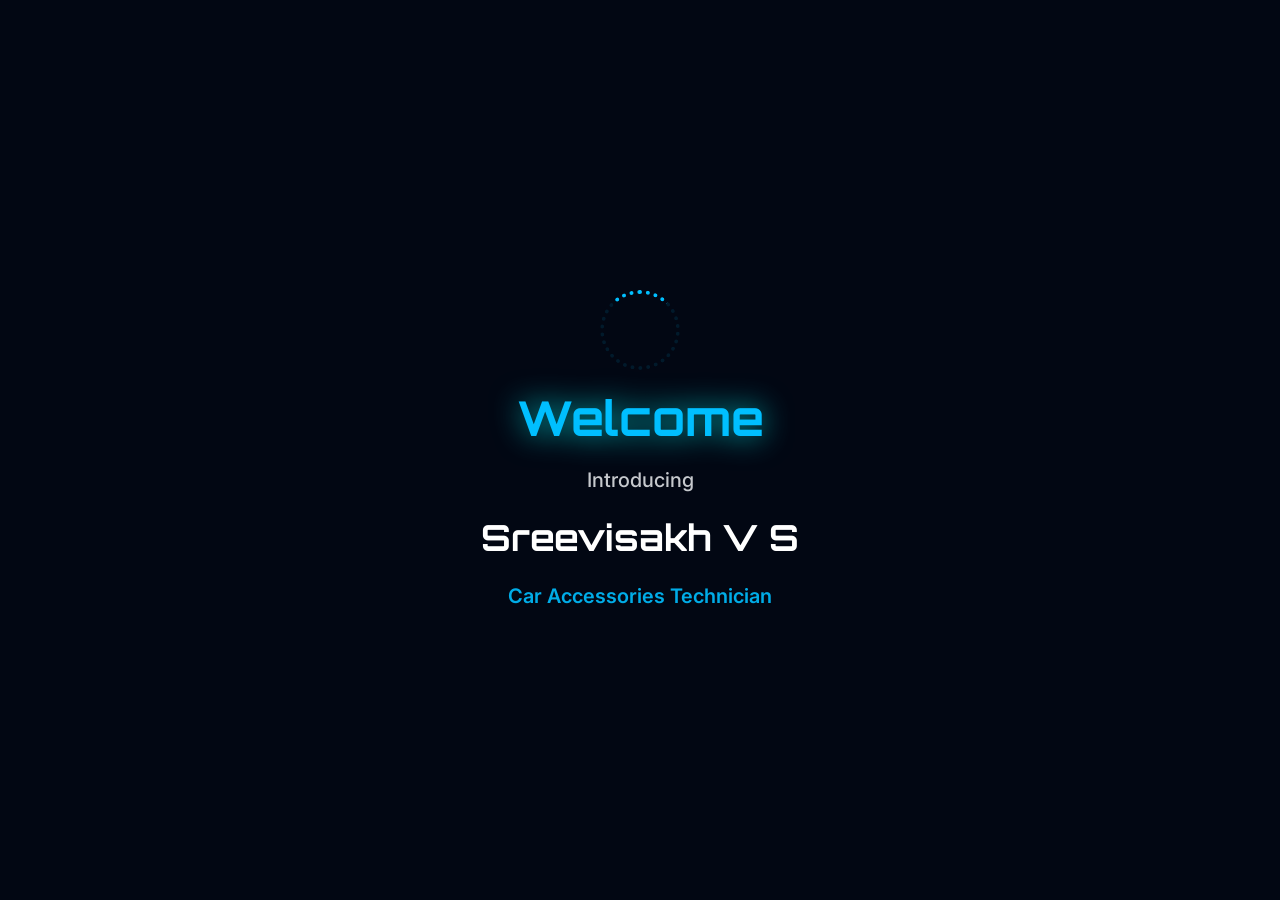
==== index.html @ eccb3f79 "Updates" ====
<!DOCTYPE html>
<html lang="en">
  <head>
    <meta charset="UTF-8" />
    <link rel="icon" type="image/png" href="https://cdn.discordapp.com/attachments/1413156363604983909/1413156553233793034/me.jpg" />
    <meta name="viewport" content="width=device-width, initial-scale=1.0" />

    <!-- Primary SEO -->
    <title>Sreevisakh V S - Car Electrical Systems Specialist</title>
    <meta name="description" content="Professional car electrical systems specialist based in Thiruvananthapuram, Kerala. Expert in center locks, power windows, car stereos, and custom lighting solutions." />
    <meta name="author" content="Sreevisakh V S" />
    <meta name="keywords" content="car electrical specialist, center locks, power windows, car stereo installation, custom lighting, Thiruvananthapuram, Kerala, Sreevisakh V S" />
    <link rel="canonical" href="https://cruz-gaming.github.io/" />

    <!-- Open Graph / Facebook -->
    <meta property="og:title" content="Sreevisakh V S - Car Electrical Systems Specialist" />
    <meta property="og:description" content="Delivering innovative automotive technology solutions in Thiruvananthapuram, Kerala. Expert in center locks, power windows, stereos, and custom lighting." />
    <meta property="og:type" content="website" />
    <meta property="og:url" content="https://cruz-gaming.github.io/" />
    <meta property="og:image" content="https://cdn.discordapp.com/attachments/1413156363604983909/1413156553233793034/me.jpg" />

    <!-- Twitter -->
    <meta name="twitter:card" content="summary_large_image" />
    <meta name="twitter:title" content="Sreevisakh V S - Car Electrical Systems Specialist" />
    <meta name="twitter:description" content="Specialist in car electrical systems: center locks, power windows, stereos, and lighting solutions in Kerala." />
    <meta name="twitter:image" content="https://cdn.discordapp.com/attachments/1413156363604983909/1413156553233793034/me.jpg" />
    

    <!-- Robots -->
    <meta name="robots" content="index, follow" />

    <!-- Structured Data (Google Rich Results) -->
    <script type="application/ld+json">
    {
      "@context": "https://schema.org",
      "@type": "Person",
      "name": "Sreevisakh V S",
      "url": "https://yourdomain.com/",
      "image": "https://cdn.discordapp.com/attachments/1413156363604983909/1413156553233793034/me.jpg",
      "sameAs": [
        "https://www.linkedin.com/in/sreevisakh-v-s-123456789/",
        "https://cruz-gaming.github.io/"
      ],
      "jobTitle": "Car Electrical Systems Specialist",
      "worksFor": {
        "@type": "Organization",
        "name": "Independent Professional"
      },
      "description": "Professional car electrical systems specialist with expertise in center locks, power windows, car stereos, and custom lighting solutions. Delivering innovative automotive technology solutions in Thiruvananthapuram, Kerala."
    }
    </script>
    <script type="module" crossorigin src="/assets/index-C-8k4a9U.js"></script>
    <link rel="stylesheet" crossorigin href="/assets/index-CchqaGy3.css">
  </head>

  <body>
    <div id="root"></div>
  </body>
</html>
---- assets/index-CchqaGy3.css ----
@import"https://fonts.googleapis.com/css2?family=Inter:wght@300;400;500;600;700;800&family=Orbitron:wght@400;500;600;700;800;900&display=swap";*,:before,:after{--tw-border-spacing-x: 0;--tw-border-spacing-y: 0;--tw-translate-x: 0;--tw-translate-y: 0;--tw-rotate: 0;--tw-skew-x: 0;--tw-skew-y: 0;--tw-scale-x: 1;--tw-scale-y: 1;--tw-pan-x: ;--tw-pan-y: ;--tw-pinch-zoom: ;--tw-scroll-snap-strictness: proximity;--tw-gradient-from-position: ;--tw-gradient-via-position: ;--tw-gradient-to-position: ;--tw-ordinal: ;--tw-slashed-zero: ;--tw-numeric-figure: ;--tw-numeric-spacing: ;--tw-numeric-fraction: ;--tw-ring-inset: ;--tw-ring-offset-width: 0px;--tw-ring-offset-color: #fff;--tw-ring-color: rgb(59 130 246 / .5);--tw-ring-offset-shadow: 0 0 #0000;--tw-ring-shadow: 0 0 #0000;--tw-shadow: 0 0 #0000;--tw-shadow-colored: 0 0 #0000;--tw-blur: ;--tw-brightness: ;--tw-contrast: ;--tw-grayscale: ;--tw-hue-rotate: ;--tw-invert: ;--tw-saturate: ;--tw-sepia: ;--tw-drop-shadow: ;--tw-backdrop-blur: ;--tw-backdrop-brightness: ;--tw-backdrop-contrast: ;--tw-backdrop-grayscale: ;--tw-backdrop-hue-rotate: ;--tw-backdrop-invert: ;--tw-backdrop-opacity: ;--tw-backdrop-saturate: ;--tw-backdrop-sepia: ;--tw-contain-size: ;--tw-contain-layout: ;--tw-contain-paint: ;--tw-contain-style: }::backdrop{--tw-border-spacing-x: 0;--tw-border-spacing-y: 0;--tw-translate-x: 0;--tw-translate-y: 0;--tw-rotate: 0;--tw-skew-x: 0;--tw-skew-y: 0;--tw-scale-x: 1;--tw-scale-y: 1;--tw-pan-x: ;--tw-pan-y: ;--tw-pinch-zoom: ;--tw-scroll-snap-strictness: proximity;--tw-gradient-from-position: ;--tw-gradient-via-position: ;--tw-gradient-to-position: ;--tw-ordinal: ;--tw-slashed-zero: ;--tw-numeric-figure: ;--tw-numeric-spacing: ;--tw-numeric-fraction: ;--tw-ring-inset: ;--tw-ring-offset-width: 0px;--tw-ring-offset-color: #fff;--tw-ring-color: rgb(59 130 246 / .5);--tw-ring-offset-shadow: 0 0 #0000;--tw-ring-shadow: 0 0 #0000;--tw-shadow: 0 0 #0000;--tw-shadow-colored: 0 0 #0000;--tw-blur: ;--tw-brightness: ;--tw-contrast: ;--tw-grayscale: ;--tw-hue-rotate: ;--tw-invert: ;--tw-saturate: ;--tw-sepia: ;--tw-drop-shadow: ;--tw-backdrop-blur: ;--tw-backdrop-brightness: ;--tw-backdrop-contrast: ;--tw-backdrop-grayscale: ;--tw-backdrop-hue-rotate: ;--tw-backdrop-invert: ;--tw-backdrop-opacity: ;--tw-backdrop-saturate: ;--tw-backdrop-sepia: ;--tw-contain-size: ;--tw-contain-layout: ;--tw-contain-paint: ;--tw-contain-style: }*,:before,:after{box-sizing:border-box;border-width:0;border-style:solid;border-color:#e5e7eb}:before,:after{--tw-content: ""}html,:host{line-height:1.5;-webkit-text-size-adjust:100%;-moz-tab-size:4;-o-tab-size:4;tab-size:4;font-family:ui-sans-serif,system-ui,sans-serif,"Apple Color Emoji","Segoe UI Emoji",Segoe UI Symbol,"Noto Color Emoji";font-feature-settings:normal;font-variation-settings:normal;-webkit-tap-highlight-color:transparent}body{margin:0;line-height:inherit}hr{height:0;color:inherit;border-top-width:1px}abbr:where([title]){-webkit-text-decoration:underline dotted;text-decoration:underline dotted}h1,h2,h3,h4,h5,h6{font-size:inherit;font-weight:inherit}a{color:inherit;text-decoration:inherit}b,strong{font-weight:bolder}code,kbd,samp,pre{font-family:ui-monospace,SFMono-Regular,Menlo,Monaco,Consolas,Liberation Mono,Courier New,monospace;font-feature-settings:normal;font-variation-settings:normal;font-size:1em}small{font-size:80%}sub,sup{font-size:75%;line-height:0;position:relative;vertical-align:baseline}sub{bottom:-.25em}sup{top:-.5em}table{text-indent:0;border-color:inherit;border-collapse:collapse}button,input,optgroup,select,textarea{font-family:inherit;font-feature-settings:inherit;font-variation-settings:inherit;font-size:100%;font-weight:inherit;line-height:inherit;letter-spacing:inherit;color:inherit;margin:0;padding:0}button,select{text-transform:none}button,input:where([type=button]),input:where([type=reset]),input:where([type=submit]){-webkit-appearance:button;background-color:transparent;background-image:none}:-moz-focusring{outline:auto}:-moz-ui-invalid{box-shadow:none}progress{vertical-align:baseline}::-webkit-inner-spin-button,::-webkit-outer-spin-button{height:auto}[type=search]{-webkit-appearance:textfield;outline-offset:-2px}::-webkit-search-decoration{-webkit-appearance:none}::-webkit-file-upload-button{-webkit-appearance:button;font:inherit}summary{display:list-item}blockquote,dl,dd,h1,h2,h3,h4,h5,h6,hr,figure,p,pre{margin:0}fieldset{margin:0;padding:0}legend{padding:0}ol,ul,menu{list-style:none;margin:0;padding:0}dialog{padding:0}textarea{resize:vertical}input::-moz-placeholder,textarea::-moz-placeholder{opacity:1;color:#9ca3af}input::placeholder,textarea::placeholder{opacity:1;color:#9ca3af}button,[role=button]{cursor:pointer}:disabled{cursor:default}img,svg,video,canvas,audio,iframe,embed,object{display:block;vertical-align:middle}img,video{max-width:100%;height:auto}[hidden]:where(:not([hidden=until-found])){display:none}:root{--background: 222 84% 4%;--foreground: 210 40% 98%;--card: 222 84% 5%;--card-foreground: 210 40% 98%;--popover: 222 84% 5%;--popover-foreground: 210 40% 98%;--primary: 195 100% 50%;--primary-foreground: 222 84% 4%;--secondary: 217 33% 17%;--secondary-foreground: 210 40% 98%;--muted: 217 33% 17%;--muted-foreground: 215 20% 65%;--accent: 217 33% 17%;--accent-foreground: 210 40% 98%;--destructive: 0 62.8% 30.6%;--destructive-foreground: 210 40% 98%;--border: 217 33% 17%;--input: 217 33% 17%;--ring: 195 100% 50%;--radius: .75rem;--automotive-dark: 222 84% 4%;--automotive-darker: 220 100% 2%;--automotive-light: 210 40% 98%;--automotive-cyan: 195 100% 50%;--automotive-blue: 220 100% 60%;--automotive-orange: 25 100% 60%;--automotive-red: 0 100% 60%;--automotive-green: 120 100% 40%;--automotive-purple: 270 100% 65%;--automotive-gold: 45 100% 55%}*{border-color:hsl(var(--border))}body{background-color:hsl(var(--automotive-dark));font-family:Inter,sans-serif;color:hsl(var(--automotive-light))}.container{width:100%;margin-right:auto;margin-left:auto;padding-right:2rem;padding-left:2rem}@media (min-width: 1400px){.container{max-width:1400px}}.sr-only{position:absolute;width:1px;height:1px;padding:0;margin:-1px;overflow:hidden;clip:rect(0,0,0,0);white-space:nowrap;border-width:0}.pointer-events-none{pointer-events:none}.pointer-events-auto{pointer-events:auto}.visible{visibility:visible}.invisible{visibility:hidden}.fixed{position:fixed}.absolute{position:absolute}.relative{position:relative}.inset-0{top:0;right:0;bottom:0;left:0}.inset-x-0{left:0;right:0}.inset-y-0{top:0;bottom:0}.-bottom-1{bottom:-.25rem}.-bottom-12{bottom:-3rem}.-bottom-40{bottom:-10rem}.-bottom-6{bottom:-1.5rem}.-left-12{left:-3rem}.-left-40{left:-10rem}.-right-12{right:-3rem}.-right-40{right:-10rem}.-right-6{right:-1.5rem}.-top-12{top:-3rem}.-top-40{top:-10rem}.bottom-0{bottom:0}.bottom-20{bottom:5rem}.bottom-40{bottom:10rem}.left-0{left:0}.left-1{left:.25rem}.left-1\/2{left:50%}.left-10{left:2.5rem}.left-2{left:.5rem}.left-20{left:5rem}.left-\[50\%\]{left:50%}.right-0{right:0}.right-1{right:.25rem}.right-16{right:4rem}.right-2{right:.5rem}.right-20{right:5rem}.right-28{right:7rem}.right-3{right:.75rem}.right-4{right:1rem}.top-0{top:0}.top-1\.5{top:.375rem}.top-1\/2{top:50%}.top-2{top:.5rem}.top-20{top:5rem}.top-3\.5{top:.875rem}.top-4{top:1rem}.top-40{top:10rem}.top-\[1px\]{top:1px}.top-\[50\%\]{top:50%}.top-\[60\%\]{top:60%}.top-full{top:100%}.z-0{z-index:0}.z-10{z-index:10}.z-20{z-index:20}.z-30{z-index:30}.z-50{z-index:50}.z-\[100\]{z-index:100}.z-\[1\]{z-index:1}.-mx-1{margin-left:-.25rem;margin-right:-.25rem}.mx-2{margin-left:.5rem;margin-right:.5rem}.mx-3\.5{margin-left:.875rem;margin-right:.875rem}.mx-auto{margin-left:auto;margin-right:auto}.my-0\.5{margin-top:.125rem;margin-bottom:.125rem}.my-1{margin-top:.25rem;margin-bottom:.25rem}.-ml-4{margin-left:-1rem}.-mt-4{margin-top:-1rem}.mb-1{margin-bottom:.25rem}.mb-10{margin-bottom:2.5rem}.mb-12{margin-bottom:3rem}.mb-16{margin-bottom:4rem}.mb-2{margin-bottom:.5rem}.mb-4{margin-bottom:1rem}.mb-6{margin-bottom:1.5rem}.mb-8{margin-bottom:2rem}.ml-1{margin-left:.25rem}.ml-auto{margin-left:auto}.mr-2{margin-right:.5rem}.mt-1\.5{margin-top:.375rem}.mt-10{margin-top:2.5rem}.mt-2{margin-top:.5rem}.mt-24{margin-top:6rem}.mt-4{margin-top:1rem}.mt-8{margin-top:2rem}.mt-auto{margin-top:auto}.block{display:block}.inline-block{display:inline-block}.inline{display:inline}.flex{display:flex}.inline-flex{display:inline-flex}.table{display:table}.grid{display:grid}.hidden{display:none}.aspect-square{aspect-ratio:1 / 1}.aspect-video{aspect-ratio:16 / 9}.size-4{width:1rem;height:1rem}.h-0\.5{height:.125rem}.h-1{height:.25rem}.h-1\.5{height:.375rem}.h-10{height:2.5rem}.h-11{height:2.75rem}.h-12{height:3rem}.h-16{height:4rem}.h-2{height:.5rem}.h-2\.5{height:.625rem}.h-20{height:5rem}.h-3{height:.75rem}.h-3\.5{height:.875rem}.h-32{height:8rem}.h-4{height:1rem}.h-5{height:1.25rem}.h-6{height:1.5rem}.h-64{height:16rem}.h-7{height:1.75rem}.h-8{height:2rem}.h-9{height:2.25rem}.h-96{height:24rem}.h-\[1px\]{height:1px}.h-\[var\(--radix-navigation-menu-viewport-height\)\]{height:var(--radix-navigation-menu-viewport-height)}.h-\[var\(--radix-select-trigger-height\)\]{height:var(--radix-select-trigger-height)}.h-auto{height:auto}.h-full{height:100%}.h-px{height:1px}.h-svh{height:100svh}.max-h-96{max-height:24rem}.max-h-\[300px\]{max-height:300px}.max-h-screen{max-height:100vh}.min-h-0{min-height:0px}.min-h-\[80px\]{min-height:80px}.min-h-screen{min-height:100vh}.min-h-svh{min-height:100svh}.w-0{width:0px}.w-1{width:.25rem}.w-10{width:2.5rem}.w-11{width:2.75rem}.w-12{width:3rem}.w-16{width:4rem}.w-2{width:.5rem}.w-2\.5{width:.625rem}.w-20{width:5rem}.w-24{width:6rem}.w-3{width:.75rem}.w-3\.5{width:.875rem}.w-3\/4{width:75%}.w-32{width:8rem}.w-4{width:1rem}.w-5{width:1.25rem}.w-6{width:1.5rem}.w-64{width:16rem}.w-7{width:1.75rem}.w-72{width:18rem}.w-8{width:2rem}.w-9{width:2.25rem}.w-96{width:24rem}.w-\[--sidebar-width\]{width:var(--sidebar-width)}.w-\[100px\]{width:100px}.w-\[1px\]{width:1px}.w-auto{width:auto}.w-full{width:100%}.w-max{width:-moz-max-content;width:max-content}.w-px{width:1px}.min-w-0{min-width:0px}.min-w-5{min-width:1.25rem}.min-w-\[12rem\]{min-width:12rem}.min-w-\[8rem\]{min-width:8rem}.min-w-\[var\(--radix-select-trigger-width\)\]{min-width:var(--radix-select-trigger-width)}.max-w-3xl{max-width:48rem}.max-w-4xl{max-width:56rem}.max-w-6xl{max-width:72rem}.max-w-7xl{max-width:80rem}.max-w-\[--skeleton-width\]{max-width:var(--skeleton-width)}.max-w-lg{max-width:32rem}.max-w-max{max-width:-moz-max-content;max-width:max-content}.flex-1{flex:1 1 0%}.shrink-0{flex-shrink:0}.grow{flex-grow:1}.grow-0{flex-grow:0}.basis-full{flex-basis:100%}.caption-bottom{caption-side:bottom}.border-collapse{border-collapse:collapse}.-translate-x-1\/2{--tw-translate-x: -50%;transform:translate(var(--tw-translate-x),var(--tw-translate-y)) rotate(var(--tw-rotate)) skew(var(--tw-skew-x)) skewY(var(--tw-skew-y)) scaleX(var(--tw-scale-x)) scaleY(var(--tw-scale-y))}.-translate-x-px{--tw-translate-x: -1px;transform:translate(var(--tw-translate-x),var(--tw-translate-y)) rotate(var(--tw-rotate)) skew(var(--tw-skew-x)) skewY(var(--tw-skew-y)) scaleX(var(--tw-scale-x)) scaleY(var(--tw-scale-y))}.-translate-y-1\/2{--tw-translate-y: -50%;transform:translate(var(--tw-translate-x),var(--tw-translate-y)) rotate(var(--tw-rotate)) skew(var(--tw-skew-x)) skewY(var(--tw-skew-y)) scaleX(var(--tw-scale-x)) scaleY(var(--tw-scale-y))}.translate-x-\[-150\%\]{--tw-translate-x: -150%;transform:translate(var(--tw-translate-x),var(--tw-translate-y)) rotate(var(--tw-rotate)) skew(var(--tw-skew-x)) skewY(var(--tw-skew-y)) scaleX(var(--tw-scale-x)) scaleY(var(--tw-scale-y))}.translate-x-\[-50\%\]{--tw-translate-x: -50%;transform:translate(var(--tw-translate-x),var(--tw-translate-y)) rotate(var(--tw-rotate)) skew(var(--tw-skew-x)) skewY(var(--tw-skew-y)) scaleX(var(--tw-scale-x)) scaleY(var(--tw-scale-y))}.translate-x-px{--tw-translate-x: 1px;transform:translate(var(--tw-translate-x),var(--tw-translate-y)) rotate(var(--tw-rotate)) skew(var(--tw-skew-x)) skewY(var(--tw-skew-y)) scaleX(var(--tw-scale-x)) scaleY(var(--tw-scale-y))}.translate-y-4{--tw-translate-y: 1rem;transform:translate(var(--tw-translate-x),var(--tw-translate-y)) rotate(var(--tw-rotate)) skew(var(--tw-skew-x)) skewY(var(--tw-skew-y)) scaleX(var(--tw-scale-x)) scaleY(var(--tw-scale-y))}.translate-y-\[-50\%\]{--tw-translate-y: -50%;transform:translate(var(--tw-translate-x),var(--tw-translate-y)) rotate(var(--tw-rotate)) skew(var(--tw-skew-x)) skewY(var(--tw-skew-y)) scaleX(var(--tw-scale-x)) scaleY(var(--tw-scale-y))}.rotate-45{--tw-rotate: 45deg;transform:translate(var(--tw-translate-x),var(--tw-translate-y)) rotate(var(--tw-rotate)) skew(var(--tw-skew-x)) skewY(var(--tw-skew-y)) scaleX(var(--tw-scale-x)) scaleY(var(--tw-scale-y))}.rotate-90{--tw-rotate: 90deg;transform:translate(var(--tw-translate-x),var(--tw-translate-y)) rotate(var(--tw-rotate)) skew(var(--tw-skew-x)) skewY(var(--tw-skew-y)) scaleX(var(--tw-scale-x)) scaleY(var(--tw-scale-y))}.skew-x-12{--tw-skew-x: 12deg;transform:translate(var(--tw-translate-x),var(--tw-translate-y)) rotate(var(--tw-rotate)) skew(var(--tw-skew-x)) skewY(var(--tw-skew-y)) scaleX(var(--tw-scale-x)) scaleY(var(--tw-scale-y))}.transform{transform:translate(var(--tw-translate-x),var(--tw-translate-y)) rotate(var(--tw-rotate)) skew(var(--tw-skew-x)) skewY(var(--tw-skew-y)) scaleX(var(--tw-scale-x)) scaleY(var(--tw-scale-y))}@keyframes bounceIn{0%{opacity:0;transform:scale(.3)}50%{opacity:1;transform:scale(1.05)}to{opacity:1;transform:scale(1)}}.animate-bounce-in{animation:bounceIn .8s ease-out}@keyframes fadeInLeft{0%{opacity:0;transform:translate(-30px)}to{opacity:1;transform:translate(0)}}.animate-fade-in-left{animation:fadeInLeft .6s ease-out}@keyframes fadeInRight{0%{opacity:0;transform:translate(30px)}to{opacity:1;transform:translate(0)}}.animate-fade-in-right{animation:fadeInRight .6s ease-out}@keyframes fadeInUp{0%{opacity:0;transform:translateY(30px)}to{opacity:1;transform:translateY(0)}}.animate-fade-in-up{animation:fadeInUp .6s ease-out}@keyframes float{0%,to{transform:translateY(0)}50%{transform:translateY(-20px)}}.animate-float{animation:float 3s ease-in-out infinite}@keyframes gradientX{0%,to{background-position:0% 50%}50%{background-position:100% 50%}}.animate-gradient-x{animation:gradientX 15s ease infinite}@keyframes pulse{50%{opacity:.5}}.animate-pulse{animation:pulse 2s cubic-bezier(.4,0,.6,1) infinite}@keyframes scaleIn{0%{opacity:0;transform:scale(.9)}to{opacity:1;transform:scale(1)}}.animate-scale-in{animation:scaleIn .5s ease-out}@keyframes spin{to{transform:rotate(360deg)}}.animate-spin{animation:spin 1s linear infinite}.cursor-default{cursor:default}.cursor-none{cursor:none}.cursor-not-allowed{cursor:not-allowed}.cursor-pointer{cursor:pointer}.touch-none{touch-action:none}.select-none{-webkit-user-select:none;-moz-user-select:none;user-select:none}.resize-none{resize:none}.resize{resize:both}.list-inside{list-style-position:inside}.list-disc{list-style-type:disc}.list-none{list-style-type:none}.grid-cols-2{grid-template-columns:repeat(2,minmax(0,1fr))}.flex-row{flex-direction:row}.flex-col{flex-direction:column}.flex-col-reverse{flex-direction:column-reverse}.flex-wrap{flex-wrap:wrap}.items-start{align-items:flex-start}.items-end{align-items:flex-end}.items-center{align-items:center}.items-stretch{align-items:stretch}.justify-end{justify-content:flex-end}.justify-center{justify-content:center}.justify-between{justify-content:space-between}.gap-1{gap:.25rem}.gap-1\.5{gap:.375rem}.gap-10{gap:2.5rem}.gap-12{gap:3rem}.gap-16{gap:4rem}.gap-2{gap:.5rem}.gap-3{gap:.75rem}.gap-4{gap:1rem}.gap-6{gap:1.5rem}.gap-8{gap:2rem}.space-x-1>:not([hidden])~:not([hidden]){--tw-space-x-reverse: 0;margin-right:calc(.25rem * var(--tw-space-x-reverse));margin-left:calc(.25rem * calc(1 - var(--tw-space-x-reverse)))}.space-x-3>:not([hidden])~:not([hidden]){--tw-space-x-reverse: 0;margin-right:calc(.75rem * var(--tw-space-x-reverse));margin-left:calc(.75rem * calc(1 - var(--tw-space-x-reverse)))}.space-x-4>:not([hidden])~:not([hidden]){--tw-space-x-reverse: 0;margin-right:calc(1rem * var(--tw-space-x-reverse));margin-left:calc(1rem * calc(1 - var(--tw-space-x-reverse)))}.space-x-6>:not([hidden])~:not([hidden]){--tw-space-x-reverse: 0;margin-right:calc(1.5rem * var(--tw-space-x-reverse));margin-left:calc(1.5rem * calc(1 - var(--tw-space-x-reverse)))}.space-x-8>:not([hidden])~:not([hidden]){--tw-space-x-reverse: 0;margin-right:calc(2rem * var(--tw-space-x-reverse));margin-left:calc(2rem * calc(1 - var(--tw-space-x-reverse)))}.space-y-1>:not([hidden])~:not([hidden]){--tw-space-y-reverse: 0;margin-top:calc(.25rem * calc(1 - var(--tw-space-y-reverse)));margin-bottom:calc(.25rem * var(--tw-space-y-reverse))}.space-y-1\.5>:not([hidden])~:not([hidden]){--tw-space-y-reverse: 0;margin-top:calc(.375rem * calc(1 - var(--tw-space-y-reverse)));margin-bottom:calc(.375rem * var(--tw-space-y-reverse))}.space-y-2>:not([hidden])~:not([hidden]){--tw-space-y-reverse: 0;margin-top:calc(.5rem * calc(1 - var(--tw-space-y-reverse)));margin-bottom:calc(.5rem * var(--tw-space-y-reverse))}.space-y-3>:not([hidden])~:not([hidden]){--tw-space-y-reverse: 0;margin-top:calc(.75rem * calc(1 - var(--tw-space-y-reverse)));margin-bottom:calc(.75rem * var(--tw-space-y-reverse))}.space-y-4>:not([hidden])~:not([hidden]){--tw-space-y-reverse: 0;margin-top:calc(1rem * calc(1 - var(--tw-space-y-reverse)));margin-bottom:calc(1rem * var(--tw-space-y-reverse))}.space-y-6>:not([hidden])~:not([hidden]){--tw-space-y-reverse: 0;margin-top:calc(1.5rem * calc(1 - var(--tw-space-y-reverse)));margin-bottom:calc(1.5rem * var(--tw-space-y-reverse))}.space-y-8>:not([hidden])~:not([hidden]){--tw-space-y-reverse: 0;margin-top:calc(2rem * calc(1 - var(--tw-space-y-reverse)));margin-bottom:calc(2rem * var(--tw-space-y-reverse))}.overflow-auto{overflow:auto}.overflow-hidden{overflow:hidden}.overflow-y-auto{overflow-y:auto}.overflow-x-hidden{overflow-x:hidden}.whitespace-nowrap{white-space:nowrap}.break-words{overflow-wrap:break-word}.break-all{word-break:break-all}.rounded-2xl{border-radius:1rem}.rounded-3xl{border-radius:1.5rem}.rounded-\[2px\]{border-radius:2px}.rounded-\[inherit\]{border-radius:inherit}.rounded-full{border-radius:9999px}.rounded-lg{border-radius:.5rem}.rounded-md{border-radius:.375rem}.rounded-sm{border-radius:.125rem}.rounded-xl{border-radius:.75rem}.rounded-t-\[10px\]{border-top-left-radius:10px;border-top-right-radius:10px}.rounded-t-lg{border-top-left-radius:.5rem;border-top-right-radius:.5rem}.rounded-tl-sm{border-top-left-radius:.125rem}.border{border-width:1px}.border-2{border-width:2px}.border-4{border-width:4px}.border-\[1\.5px\]{border-width:1.5px}.border-y{border-top-width:1px;border-bottom-width:1px}.border-b{border-bottom-width:1px}.border-l{border-left-width:1px}.border-r{border-right-width:1px}.border-t{border-top-width:1px}.border-dashed{border-style:dashed}.border-dotted{border-style:dotted}.border-\[--color-border\]{border-color:var(--color-border)}.border-automotive-cyan{border-color:hsl(var(--automotive-cyan))}.border-automotive-cyan\/10{border-color:hsl(var(--automotive-cyan) / .1)}.border-automotive-cyan\/20{border-color:hsl(var(--automotive-cyan) / .2)}.border-automotive-cyan\/30{border-color:hsl(var(--automotive-cyan) / .3)}.border-automotive-green\/30{border-color:hsl(var(--automotive-green) / .3)}.border-automotive-orange{border-color:hsl(var(--automotive-orange))}.border-automotive-orange\/20{border-color:hsl(var(--automotive-orange) / .2)}.border-automotive-orange\/30{border-color:hsl(var(--automotive-orange) / .3)}.border-automotive-purple\/20{border-color:hsl(var(--automotive-purple) / .2)}.border-automotive-purple\/30{border-color:hsl(var(--automotive-purple) / .3)}.border-border\/50{border-color:hsl(var(--border) / .5)}.border-destructive{border-color:hsl(var(--destructive))}.border-destructive\/50{border-color:hsl(var(--destructive) / .5)}.border-input{border-color:hsl(var(--input))}.border-primary{border-color:hsl(var(--primary))}.border-transparent{border-color:transparent}.border-white\/10{border-color:#ffffff1a}.border-l-transparent{border-left-color:transparent}.border-t-automotive-cyan{border-top-color:hsl(var(--automotive-cyan))}.border-t-transparent{border-top-color:transparent}.bg-\[--color-bg\]{background-color:var(--color-bg)}.bg-accent{background-color:hsl(var(--accent))}.bg-automotive-cyan{background-color:hsl(var(--automotive-cyan))}.bg-automotive-cyan\/10{background-color:hsl(var(--automotive-cyan) / .1)}.bg-automotive-cyan\/20{background-color:hsl(var(--automotive-cyan) / .2)}.bg-automotive-cyan\/30{background-color:hsl(var(--automotive-cyan) / .3)}.bg-automotive-dark{background-color:hsl(var(--automotive-dark))}.bg-automotive-dark\/40{background-color:hsl(var(--automotive-dark) / .4)}.bg-automotive-dark\/50{background-color:hsl(var(--automotive-dark) / .5)}.bg-automotive-dark\/60{background-color:hsl(var(--automotive-dark) / .6)}.bg-automotive-dark\/95{background-color:hsl(var(--automotive-dark) / .95)}.bg-automotive-darker\/50{background-color:hsl(var(--automotive-darker) / .5)}.bg-automotive-green\/20{background-color:hsl(var(--automotive-green) / .2)}.bg-automotive-orange{background-color:hsl(var(--automotive-orange))}.bg-automotive-orange\/10{background-color:hsl(var(--automotive-orange) / .1)}.bg-automotive-orange\/20{background-color:hsl(var(--automotive-orange) / .2)}.bg-background{background-color:hsl(var(--background))}.bg-black\/80{background-color:#000c}.bg-border{background-color:hsl(var(--border))}.bg-card{background-color:hsl(var(--card))}.bg-destructive{background-color:hsl(var(--destructive))}.bg-foreground{background-color:hsl(var(--foreground))}.bg-green-500{--tw-bg-opacity: 1;background-color:rgb(34 197 94 / var(--tw-bg-opacity, 1))}.bg-muted{background-color:hsl(var(--muted))}.bg-muted\/50{background-color:hsl(var(--muted) / .5)}.bg-popover{background-color:hsl(var(--popover))}.bg-primary{background-color:hsl(var(--primary))}.bg-secondary{background-color:hsl(var(--secondary))}.bg-transparent{background-color:transparent}.bg-white\/20{background-color:#fff3}.bg-white\/40{background-color:#fff6}.bg-gradient-accent{background-image:linear-gradient(135deg,hsl(var(--automotive-purple)),hsl(var(--automotive-gold)))}.bg-gradient-primary{background-image:linear-gradient(135deg,hsl(var(--automotive-cyan)),hsl(var(--automotive-blue)))}.bg-gradient-secondary{background-image:linear-gradient(135deg,hsl(var(--automotive-orange)),hsl(var(--automotive-red)))}.bg-gradient-to-b{background-image:linear-gradient(to bottom,var(--tw-gradient-stops))}.bg-gradient-to-r{background-image:linear-gradient(to right,var(--tw-gradient-stops))}.bg-gradient-to-t{background-image:linear-gradient(to top,var(--tw-gradient-stops))}.from-automotive-dark\/90{--tw-gradient-from: hsl(var(--automotive-dark) / .9) var(--tw-gradient-from-position);--tw-gradient-to: hsl(var(--automotive-dark) / 0) var(--tw-gradient-to-position);--tw-gradient-stops: var(--tw-gradient-from), var(--tw-gradient-to)}.from-automotive-darker\/50{--tw-gradient-from: hsl(var(--automotive-darker) / .5) var(--tw-gradient-from-position);--tw-gradient-to: hsl(var(--automotive-darker) / 0) var(--tw-gradient-to-position);--tw-gradient-stops: var(--tw-gradient-from), var(--tw-gradient-to)}.from-black\/80{--tw-gradient-from: rgb(0 0 0 / .8) var(--tw-gradient-from-position);--tw-gradient-to: rgb(0 0 0 / 0) var(--tw-gradient-to-position);--tw-gradient-stops: var(--tw-gradient-from), var(--tw-gradient-to)}.from-black\/90{--tw-gradient-from: rgb(0 0 0 / .9) var(--tw-gradient-from-position);--tw-gradient-to: rgb(0 0 0 / 0) var(--tw-gradient-to-position);--tw-gradient-stops: var(--tw-gradient-from), var(--tw-gradient-to)}.via-black\/40{--tw-gradient-to: rgb(0 0 0 / 0) var(--tw-gradient-to-position);--tw-gradient-stops: var(--tw-gradient-from), rgb(0 0 0 / .4) var(--tw-gradient-via-position), var(--tw-gradient-to)}.via-transparent{--tw-gradient-to: rgb(0 0 0 / 0) var(--tw-gradient-to-position);--tw-gradient-stops: var(--tw-gradient-from), transparent var(--tw-gradient-via-position), var(--tw-gradient-to)}.to-automotive-dark\/60{--tw-gradient-to: hsl(var(--automotive-dark) / .6) var(--tw-gradient-to-position)}.to-black\/60{--tw-gradient-to: rgb(0 0 0 / .6) var(--tw-gradient-to-position)}.to-transparent{--tw-gradient-to: transparent var(--tw-gradient-to-position)}.bg-clip-text{-webkit-background-clip:text;background-clip:text}.fill-current{fill:currentColor}.object-cover{-o-object-fit:cover;object-fit:cover}.p-0{padding:0}.p-1{padding:.25rem}.p-10{padding:2.5rem}.p-2{padding:.5rem}.p-3{padding:.75rem}.p-4{padding:1rem}.p-6{padding:1.5rem}.p-8{padding:2rem}.p-\[1px\]{padding:1px}.px-1{padding-left:.25rem;padding-right:.25rem}.px-2{padding-left:.5rem;padding-right:.5rem}.px-2\.5{padding-left:.625rem;padding-right:.625rem}.px-3{padding-left:.75rem;padding-right:.75rem}.px-4{padding-left:1rem;padding-right:1rem}.px-5{padding-left:1.25rem;padding-right:1.25rem}.px-6{padding-left:1.5rem;padding-right:1.5rem}.px-8{padding-left:2rem;padding-right:2rem}.py-0\.5{padding-top:.125rem;padding-bottom:.125rem}.py-1{padding-top:.25rem;padding-bottom:.25rem}.py-1\.5{padding-top:.375rem;padding-bottom:.375rem}.py-10{padding-top:2.5rem;padding-bottom:2.5rem}.py-12{padding-top:3rem;padding-bottom:3rem}.py-16{padding-top:4rem;padding-bottom:4rem}.py-2{padding-top:.5rem;padding-bottom:.5rem}.py-20{padding-top:5rem;padding-bottom:5rem}.py-3{padding-top:.75rem;padding-bottom:.75rem}.py-4{padding-top:1rem;padding-bottom:1rem}.py-6{padding-top:1.5rem;padding-bottom:1.5rem}.pb-3{padding-bottom:.75rem}.pb-4{padding-bottom:1rem}.pl-2\.5{padding-left:.625rem}.pl-4{padding-left:1rem}.pl-8{padding-left:2rem}.pr-2{padding-right:.5rem}.pr-2\.5{padding-right:.625rem}.pr-8{padding-right:2rem}.pt-0{padding-top:0}.pt-1{padding-top:.25rem}.pt-3{padding-top:.75rem}.pt-4{padding-top:1rem}.pt-8{padding-top:2rem}.text-left{text-align:left}.text-center{text-align:center}.align-middle{vertical-align:middle}.font-mono{font-family:ui-monospace,SFMono-Regular,Menlo,Monaco,Consolas,Liberation Mono,Courier New,monospace}.font-orbitron{font-family:Orbitron,monospace}.text-2xl{font-size:1.5rem;line-height:2rem}.text-3xl{font-size:1.875rem;line-height:2.25rem}.text-4xl{font-size:2.25rem;line-height:2.5rem}.text-5xl{font-size:3rem;line-height:1}.text-6xl{font-size:3.75rem;line-height:1}.text-8xl{font-size:6rem;line-height:1}.text-\[0\.8rem\]{font-size:.8rem}.text-base{font-size:1rem;line-height:1.5rem}.text-lg{font-size:1.125rem;line-height:1.75rem}.text-sm{font-size:.875rem;line-height:1.25rem}.text-xl{font-size:1.25rem;line-height:1.75rem}.text-xs{font-size:.75rem;line-height:1rem}.font-bold{font-weight:700}.font-extrabold{font-weight:800}.font-medium{font-weight:500}.font-normal{font-weight:400}.font-semibold{font-weight:600}.uppercase{text-transform:uppercase}.tabular-nums{--tw-numeric-spacing: tabular-nums;font-variant-numeric:var(--tw-ordinal) var(--tw-slashed-zero) var(--tw-numeric-figure) var(--tw-numeric-spacing) var(--tw-numeric-fraction)}.leading-none{line-height:1}.leading-relaxed{line-height:1.625}.leading-tight{line-height:1.25}.tracking-tight{letter-spacing:-.025em}.tracking-wide{letter-spacing:.025em}.tracking-widest{letter-spacing:.1em}.text-accent-foreground{color:hsl(var(--accent-foreground))}.text-automotive-cyan{color:hsl(var(--automotive-cyan))}.text-automotive-cyan\/90{color:hsl(var(--automotive-cyan) / .9)}.text-automotive-green{color:hsl(var(--automotive-green))}.text-automotive-light{color:hsl(var(--automotive-light))}.text-automotive-light\/60{color:hsl(var(--automotive-light) / .6)}.text-automotive-light\/70{color:hsl(var(--automotive-light) / .7)}.text-automotive-light\/80{color:hsl(var(--automotive-light) / .8)}.text-automotive-light\/90{color:hsl(var(--automotive-light) / .9)}.text-automotive-orange{color:hsl(var(--automotive-orange))}.text-automotive-purple{color:hsl(var(--automotive-purple))}.text-black{--tw-text-opacity: 1;color:rgb(0 0 0 / var(--tw-text-opacity, 1))}.text-card-foreground{color:hsl(var(--card-foreground))}.text-current{color:currentColor}.text-destructive{color:hsl(var(--destructive))}.text-destructive-foreground{color:hsl(var(--destructive-foreground))}.text-foreground{color:hsl(var(--foreground))}.text-foreground\/50{color:hsl(var(--foreground) / .5)}.text-gray-300{--tw-text-opacity: 1;color:rgb(209 213 219 / var(--tw-text-opacity, 1))}.text-muted-foreground{color:hsl(var(--muted-foreground))}.text-popover-foreground{color:hsl(var(--popover-foreground))}.text-primary{color:hsl(var(--primary))}.text-primary-foreground{color:hsl(var(--primary-foreground))}.text-secondary-foreground{color:hsl(var(--secondary-foreground))}.text-transparent{color:transparent}.text-white{--tw-text-opacity: 1;color:rgb(255 255 255 / var(--tw-text-opacity, 1))}.underline-offset-4{text-underline-offset:4px}.opacity-0{opacity:0}.opacity-50{opacity:.5}.opacity-60{opacity:.6}.opacity-70{opacity:.7}.opacity-90{opacity:.9}.mix-blend-screen{mix-blend-mode:screen}.shadow-\[0_0_0_1px_hsl\(var\(--sidebar-border\)\)\]{--tw-shadow: 0 0 0 1px hsl(var(--sidebar-border));--tw-shadow-colored: 0 0 0 1px var(--tw-shadow-color);box-shadow:var(--tw-ring-offset-shadow, 0 0 #0000),var(--tw-ring-shadow, 0 0 #0000),var(--tw-shadow)}.shadow-\[0_0_15px_\#00ffff\]{--tw-shadow: 0 0 15px #00ffff;--tw-shadow-colored: 0 0 15px var(--tw-shadow-color);box-shadow:var(--tw-ring-offset-shadow, 0 0 #0000),var(--tw-ring-shadow, 0 0 #0000),var(--tw-shadow)}.shadow-\[0_0_15px_rgba\(0\,255\,255\,0\.3\)\]{--tw-shadow: 0 0 15px rgba(0,255,255,.3);--tw-shadow-colored: 0 0 15px var(--tw-shadow-color);box-shadow:var(--tw-ring-offset-shadow, 0 0 #0000),var(--tw-ring-shadow, 0 0 #0000),var(--tw-shadow)}.shadow-\[0_0_20px_rgba\(0\,255\,255\,0\.8\)\]{--tw-shadow: 0 0 20px rgba(0,255,255,.8);--tw-shadow-colored: 0 0 20px var(--tw-shadow-color);box-shadow:var(--tw-ring-offset-shadow, 0 0 #0000),var(--tw-ring-shadow, 0 0 #0000),var(--tw-shadow)}.shadow-\[0_0_20px_rgba\(255\,0\,70\,0\.3\)\]{--tw-shadow: 0 0 20px rgba(255,0,70,.3);--tw-shadow-colored: 0 0 20px var(--tw-shadow-color);box-shadow:var(--tw-ring-offset-shadow, 0 0 #0000),var(--tw-ring-shadow, 0 0 #0000),var(--tw-shadow)}.shadow-\[0_10px_30px_rgba\(0\,255\,255\,0\.5\)\]{--tw-shadow: 0 10px 30px rgba(0,255,255,.5);--tw-shadow-colored: 0 10px 30px var(--tw-shadow-color);box-shadow:var(--tw-ring-offset-shadow, 0 0 #0000),var(--tw-ring-shadow, 0 0 #0000),var(--tw-shadow)}.shadow-lg{--tw-shadow: 0 10px 15px -3px rgb(0 0 0 / .1), 0 4px 6px -4px rgb(0 0 0 / .1);--tw-shadow-colored: 0 10px 15px -3px var(--tw-shadow-color), 0 4px 6px -4px var(--tw-shadow-color);box-shadow:var(--tw-ring-offset-shadow, 0 0 #0000),var(--tw-ring-shadow, 0 0 #0000),var(--tw-shadow)}.shadow-md{--tw-shadow: 0 4px 6px -1px rgb(0 0 0 / .1), 0 2px 4px -2px rgb(0 0 0 / .1);--tw-shadow-colored: 0 4px 6px -1px var(--tw-shadow-color), 0 2px 4px -2px var(--tw-shadow-color);box-shadow:var(--tw-ring-offset-shadow, 0 0 #0000),var(--tw-ring-shadow, 0 0 #0000),var(--tw-shadow)}.shadow-none{--tw-shadow: 0 0 #0000;--tw-shadow-colored: 0 0 #0000;box-shadow:var(--tw-ring-offset-shadow, 0 0 #0000),var(--tw-ring-shadow, 0 0 #0000),var(--tw-shadow)}.shadow-sm{--tw-shadow: 0 1px 2px 0 rgb(0 0 0 / .05);--tw-shadow-colored: 0 1px 2px 0 var(--tw-shadow-color);box-shadow:var(--tw-ring-offset-shadow, 0 0 #0000),var(--tw-ring-shadow, 0 0 #0000),var(--tw-shadow)}.shadow-xl{--tw-shadow: 0 20px 25px -5px rgb(0 0 0 / .1), 0 8px 10px -6px rgb(0 0 0 / .1);--tw-shadow-colored: 0 20px 25px -5px var(--tw-shadow-color), 0 8px 10px -6px var(--tw-shadow-color);box-shadow:var(--tw-ring-offset-shadow, 0 0 #0000),var(--tw-ring-shadow, 0 0 #0000),var(--tw-shadow)}.outline-none{outline:2px solid transparent;outline-offset:2px}.outline{outline-style:solid}.ring-0{--tw-ring-offset-shadow: var(--tw-ring-inset) 0 0 0 var(--tw-ring-offset-width) var(--tw-ring-offset-color);--tw-ring-shadow: var(--tw-ring-inset) 0 0 0 calc(0px + var(--tw-ring-offset-width)) var(--tw-ring-color);box-shadow:var(--tw-ring-offset-shadow),var(--tw-ring-shadow),var(--tw-shadow, 0 0 #0000)}.ring-2{--tw-ring-offset-shadow: var(--tw-ring-inset) 0 0 0 var(--tw-ring-offset-width) var(--tw-ring-offset-color);--tw-ring-shadow: var(--tw-ring-inset) 0 0 0 calc(2px + var(--tw-ring-offset-width)) var(--tw-ring-color);box-shadow:var(--tw-ring-offset-shadow),var(--tw-ring-shadow),var(--tw-shadow, 0 0 #0000)}.ring-ring{--tw-ring-color: hsl(var(--ring))}.ring-offset-background{--tw-ring-offset-color: hsl(var(--background))}.blur-3xl{--tw-blur: blur(64px);filter:var(--tw-blur) var(--tw-brightness) var(--tw-contrast) var(--tw-grayscale) var(--tw-hue-rotate) var(--tw-invert) var(--tw-saturate) var(--tw-sepia) var(--tw-drop-shadow)}.blur-lg{--tw-blur: blur(16px);filter:var(--tw-blur) var(--tw-brightness) var(--tw-contrast) var(--tw-grayscale) var(--tw-hue-rotate) var(--tw-invert) var(--tw-saturate) var(--tw-sepia) var(--tw-drop-shadow)}.drop-shadow-\[0_0_15px_rgba\(0\,255\,255\,0\.7\)\]{--tw-drop-shadow: drop-shadow(0 0 15px rgba(0,255,255,.7));filter:var(--tw-blur) var(--tw-brightness) var(--tw-contrast) var(--tw-grayscale) var(--tw-hue-rotate) var(--tw-invert) var(--tw-saturate) var(--tw-sepia) var(--tw-drop-shadow)}.drop-shadow-\[0_0_6px_rgba\(255\,255\,255\,0\.6\)\]{--tw-drop-shadow: drop-shadow(0 0 6px rgba(255,255,255,.6));filter:var(--tw-blur) var(--tw-brightness) var(--tw-contrast) var(--tw-grayscale) var(--tw-hue-rotate) var(--tw-invert) var(--tw-saturate) var(--tw-sepia) var(--tw-drop-shadow)}.drop-shadow-\[0_0_8px_rgba\(255\,0\,70\,0\.9\)\]{--tw-drop-shadow: drop-shadow(0 0 8px rgba(255,0,70,.9));filter:var(--tw-blur) var(--tw-brightness) var(--tw-contrast) var(--tw-grayscale) var(--tw-hue-rotate) var(--tw-invert) var(--tw-saturate) var(--tw-sepia) var(--tw-drop-shadow)}.filter{filter:var(--tw-blur) var(--tw-brightness) var(--tw-contrast) var(--tw-grayscale) var(--tw-hue-rotate) var(--tw-invert) var(--tw-saturate) var(--tw-sepia) var(--tw-drop-shadow)}.backdrop-blur-lg{--tw-backdrop-blur: blur(16px);-webkit-backdrop-filter:var(--tw-backdrop-blur) var(--tw-backdrop-brightness) var(--tw-backdrop-contrast) var(--tw-backdrop-grayscale) var(--tw-backdrop-hue-rotate) var(--tw-backdrop-invert) var(--tw-backdrop-opacity) var(--tw-backdrop-saturate) var(--tw-backdrop-sepia);backdrop-filter:var(--tw-backdrop-blur) var(--tw-backdrop-brightness) var(--tw-backdrop-contrast) var(--tw-backdrop-grayscale) var(--tw-backdrop-hue-rotate) var(--tw-backdrop-invert) var(--tw-backdrop-opacity) var(--tw-backdrop-saturate) var(--tw-backdrop-sepia)}.backdrop-blur-md{--tw-backdrop-blur: blur(12px);-webkit-backdrop-filter:var(--tw-backdrop-blur) var(--tw-backdrop-brightness) var(--tw-backdrop-contrast) var(--tw-backdrop-grayscale) var(--tw-backdrop-hue-rotate) var(--tw-backdrop-invert) var(--tw-backdrop-opacity) var(--tw-backdrop-saturate) var(--tw-backdrop-sepia);backdrop-filter:var(--tw-backdrop-blur) var(--tw-backdrop-brightness) var(--tw-backdrop-contrast) var(--tw-backdrop-grayscale) var(--tw-backdrop-hue-rotate) var(--tw-backdrop-invert) var(--tw-backdrop-opacity) var(--tw-backdrop-saturate) var(--tw-backdrop-sepia)}.backdrop-blur-sm{--tw-backdrop-blur: blur(4px);-webkit-backdrop-filter:var(--tw-backdrop-blur) var(--tw-backdrop-brightness) var(--tw-backdrop-contrast) var(--tw-backdrop-grayscale) var(--tw-backdrop-hue-rotate) var(--tw-backdrop-invert) var(--tw-backdrop-opacity) var(--tw-backdrop-saturate) var(--tw-backdrop-sepia);backdrop-filter:var(--tw-backdrop-blur) var(--tw-backdrop-brightness) var(--tw-backdrop-contrast) var(--tw-backdrop-grayscale) var(--tw-backdrop-hue-rotate) var(--tw-backdrop-invert) var(--tw-backdrop-opacity) var(--tw-backdrop-saturate) var(--tw-backdrop-sepia)}.transition{transition-property:color,background-color,border-color,text-decoration-color,fill,stroke,opacity,box-shadow,transform,filter,-webkit-backdrop-filter;transition-property:color,background-color,border-color,text-decoration-color,fill,stroke,opacity,box-shadow,transform,filter,backdrop-filter;transition-property:color,background-color,border-color,text-decoration-color,fill,stroke,opacity,box-shadow,transform,filter,backdrop-filter,-webkit-backdrop-filter;transition-timing-function:cubic-bezier(.4,0,.2,1);transition-duration:.15s}.transition-\[left\,right\,width\]{transition-property:left,right,width;transition-timing-function:cubic-bezier(.4,0,.2,1);transition-duration:.15s}.transition-\[margin\,opa\]{transition-property:margin,opa;transition-timing-function:cubic-bezier(.4,0,.2,1);transition-duration:.15s}.transition-\[width\,height\,padding\]{transition-property:width,height,padding;transition-timing-function:cubic-bezier(.4,0,.2,1);transition-duration:.15s}.transition-\[width\]{transition-property:width;transition-timing-function:cubic-bezier(.4,0,.2,1);transition-duration:.15s}.transition-all{transition-property:all;transition-timing-function:cubic-bezier(.4,0,.2,1);transition-duration:.15s}.transition-colors{transition-property:color,background-color,border-color,text-decoration-color,fill,stroke;transition-timing-function:cubic-bezier(.4,0,.2,1);transition-duration:.15s}.transition-opacity{transition-property:opacity;transition-timing-function:cubic-bezier(.4,0,.2,1);transition-duration:.15s}.transition-shadow{transition-property:box-shadow;transition-timing-function:cubic-bezier(.4,0,.2,1);transition-duration:.15s}.transition-transform{transition-property:transform;transition-timing-function:cubic-bezier(.4,0,.2,1);transition-duration:.15s}.duration-100{transition-duration:.1s}.duration-1000{transition-duration:1s}.duration-150{transition-duration:.15s}.duration-200{transition-duration:.2s}.duration-300{transition-duration:.3s}.duration-500{transition-duration:.5s}.duration-700{transition-duration:.7s}.ease-in-out{transition-timing-function:cubic-bezier(.4,0,.2,1)}.ease-linear{transition-timing-function:linear}.ease-out{transition-timing-function:cubic-bezier(0,0,.2,1)}@keyframes enter{0%{opacity:var(--tw-enter-opacity, 1);transform:translate3d(var(--tw-enter-translate-x, 0),var(--tw-enter-translate-y, 0),0) scale3d(var(--tw-enter-scale, 1),var(--tw-enter-scale, 1),var(--tw-enter-scale, 1)) rotate(var(--tw-enter-rotate, 0))}}@keyframes exit{to{opacity:var(--tw-exit-opacity, 1);transform:translate3d(var(--tw-exit-translate-x, 0),var(--tw-exit-translate-y, 0),0) scale3d(var(--tw-exit-scale, 1),var(--tw-exit-scale, 1),var(--tw-exit-scale, 1)) rotate(var(--tw-exit-rotate, 0))}}.animate-in{animation-name:enter;animation-duration:.15s;--tw-enter-opacity: initial;--tw-enter-scale: initial;--tw-enter-rotate: initial;--tw-enter-translate-x: initial;--tw-enter-translate-y: initial}.fade-in-0{--tw-enter-opacity: 0}.fade-in-80{--tw-enter-opacity: .8}.zoom-in-95{--tw-enter-scale: .95}.duration-100{animation-duration:.1s}.duration-1000{animation-duration:1s}.duration-150{animation-duration:.15s}.duration-200{animation-duration:.2s}.duration-300{animation-duration:.3s}.duration-500{animation-duration:.5s}.duration-700{animation-duration:.7s}.ease-in-out{animation-timing-function:cubic-bezier(.4,0,.2,1)}.ease-linear{animation-timing-function:linear}.ease-out{animation-timing-function:cubic-bezier(0,0,.2,1)}.file\:border-0::file-selector-button{border-width:0px}.file\:bg-transparent::file-selector-button{background-color:transparent}.file\:text-sm::file-selector-button{font-size:.875rem;line-height:1.25rem}.file\:font-medium::file-selector-button{font-weight:500}.file\:text-foreground::file-selector-button{color:hsl(var(--foreground))}.placeholder\:text-muted-foreground::-moz-placeholder{color:hsl(var(--muted-foreground))}.placeholder\:text-muted-foreground::placeholder{color:hsl(var(--muted-foreground))}.after\:absolute:after{content:var(--tw-content);position:absolute}.after\:-inset-2:after{content:var(--tw-content);top:-.5rem;right:-.5rem;bottom:-.5rem;left:-.5rem}.after\:inset-y-0:after{content:var(--tw-content);top:0;bottom:0}.after\:left-1\/2:after{content:var(--tw-content);left:50%}.after\:w-1:after{content:var(--tw-content);width:.25rem}.after\:w-\[2px\]:after{content:var(--tw-content);width:2px}.after\:-translate-x-1\/2:after{content:var(--tw-content);--tw-translate-x: -50%;transform:translate(var(--tw-translate-x),var(--tw-translate-y)) rotate(var(--tw-rotate)) skew(var(--tw-skew-x)) skewY(var(--tw-skew-y)) scaleX(var(--tw-scale-x)) scaleY(var(--tw-scale-y))}.first\:rounded-l-md:first-child{border-top-left-radius:.375rem;border-bottom-left-radius:.375rem}.first\:border-l:first-child{border-left-width:1px}.last\:rounded-r-md:last-child{border-top-right-radius:.375rem;border-bottom-right-radius:.375rem}.focus-within\:relative:focus-within{position:relative}.focus-within\:z-20:focus-within{z-index:20}.hover\:translate-x-\[250\%\]:hover{--tw-translate-x: 250%;transform:translate(var(--tw-translate-x),var(--tw-translate-y)) rotate(var(--tw-rotate)) skew(var(--tw-skew-x)) skewY(var(--tw-skew-y)) scaleX(var(--tw-scale-x)) scaleY(var(--tw-scale-y))}.hover\:scale-105:hover{--tw-scale-x: 1.05;--tw-scale-y: 1.05;transform:translate(var(--tw-translate-x),var(--tw-translate-y)) rotate(var(--tw-rotate)) skew(var(--tw-skew-x)) skewY(var(--tw-skew-y)) scaleX(var(--tw-scale-x)) scaleY(var(--tw-scale-y))}.hover\:border-automotive-cyan\/50:hover{border-color:hsl(var(--automotive-cyan) / .5)}.hover\:border-automotive-orange\/50:hover{border-color:hsl(var(--automotive-orange) / .5)}.hover\:border-automotive-purple\/50:hover{border-color:hsl(var(--automotive-purple) / .5)}.hover\:bg-accent:hover{background-color:hsl(var(--accent))}.hover\:bg-automotive-cyan:hover{background-color:hsl(var(--automotive-cyan))}.hover\:bg-automotive-cyan\/20:hover{background-color:hsl(var(--automotive-cyan) / .2)}.hover\:bg-automotive-cyan\/80:hover{background-color:hsl(var(--automotive-cyan) / .8)}.hover\:bg-automotive-orange:hover{background-color:hsl(var(--automotive-orange))}.hover\:bg-automotive-orange\/10:hover{background-color:hsl(var(--automotive-orange) / .1)}.hover\:bg-automotive-purple\/10:hover{background-color:hsl(var(--automotive-purple) / .1)}.hover\:bg-destructive\/80:hover{background-color:hsl(var(--destructive) / .8)}.hover\:bg-destructive\/90:hover{background-color:hsl(var(--destructive) / .9)}.hover\:bg-muted:hover{background-color:hsl(var(--muted))}.hover\:bg-muted\/50:hover{background-color:hsl(var(--muted) / .5)}.hover\:bg-primary:hover{background-color:hsl(var(--primary))}.hover\:bg-primary\/80:hover{background-color:hsl(var(--primary) / .8)}.hover\:bg-primary\/90:hover{background-color:hsl(var(--primary) / .9)}.hover\:bg-secondary:hover{background-color:hsl(var(--secondary))}.hover\:bg-secondary\/80:hover{background-color:hsl(var(--secondary) / .8)}.hover\:text-accent-foreground:hover{color:hsl(var(--accent-foreground))}.hover\:text-automotive-cyan:hover{color:hsl(var(--automotive-cyan))}.hover\:text-automotive-dark:hover{color:hsl(var(--automotive-dark))}.hover\:text-automotive-light:hover{color:hsl(var(--automotive-light))}.hover\:text-automotive-orange:hover{color:hsl(var(--automotive-orange))}.hover\:text-automotive-purple:hover{color:hsl(var(--automotive-purple))}.hover\:text-foreground:hover{color:hsl(var(--foreground))}.hover\:text-muted-foreground:hover{color:hsl(var(--muted-foreground))}.hover\:text-primary-foreground:hover{color:hsl(var(--primary-foreground))}.hover\:underline:hover{text-decoration-line:underline}.hover\:opacity-100:hover{opacity:1}.hover\:shadow-\[0_0_0_1px_hsl\(var\(--sidebar-accent\)\)\]:hover{--tw-shadow: 0 0 0 1px hsl(var(--sidebar-accent));--tw-shadow-colored: 0 0 0 1px var(--tw-shadow-color);box-shadow:var(--tw-ring-offset-shadow, 0 0 #0000),var(--tw-ring-shadow, 0 0 #0000),var(--tw-shadow)}.hover\:shadow-\[0_0_20px_rgba\(0\,255\,255\,0\.8\)\]:hover{--tw-shadow: 0 0 20px rgba(0,255,255,.8);--tw-shadow-colored: 0 0 20px var(--tw-shadow-color);box-shadow:var(--tw-ring-offset-shadow, 0 0 #0000),var(--tw-ring-shadow, 0 0 #0000),var(--tw-shadow)}.hover\:shadow-\[0_0_25px_rgba\(0\,255\,255\,0\.8\)\]:hover{--tw-shadow: 0 0 25px rgba(0,255,255,.8);--tw-shadow-colored: 0 0 25px var(--tw-shadow-color);box-shadow:var(--tw-ring-offset-shadow, 0 0 #0000),var(--tw-ring-shadow, 0 0 #0000),var(--tw-shadow)}.hover\:shadow-\[0_0_35px_rgba\(255\,0\,70\,0\.7\)\]:hover{--tw-shadow: 0 0 35px rgba(255,0,70,.7);--tw-shadow-colored: 0 0 35px var(--tw-shadow-color);box-shadow:var(--tw-ring-offset-shadow, 0 0 #0000),var(--tw-ring-shadow, 0 0 #0000),var(--tw-shadow)}.hover\:shadow-lg:hover{--tw-shadow: 0 10px 15px -3px rgb(0 0 0 / .1), 0 4px 6px -4px rgb(0 0 0 / .1);--tw-shadow-colored: 0 10px 15px -3px var(--tw-shadow-color), 0 4px 6px -4px var(--tw-shadow-color);box-shadow:var(--tw-ring-offset-shadow, 0 0 #0000),var(--tw-ring-shadow, 0 0 #0000),var(--tw-shadow)}.hover\:shadow-automotive-cyan\/10:hover{--tw-shadow-color: hsl(var(--automotive-cyan) / .1);--tw-shadow: var(--tw-shadow-colored)}.hover\:shadow-automotive-cyan\/25:hover{--tw-shadow-color: hsl(var(--automotive-cyan) / .25);--tw-shadow: var(--tw-shadow-colored)}.hover\:shadow-automotive-orange\/10:hover{--tw-shadow-color: hsl(var(--automotive-orange) / .1);--tw-shadow: var(--tw-shadow-colored)}.hover\:shadow-automotive-orange\/25:hover{--tw-shadow-color: hsl(var(--automotive-orange) / .25);--tw-shadow: var(--tw-shadow-colored)}.focus\:border-automotive-cyan:focus{border-color:hsl(var(--automotive-cyan))}.focus\:bg-accent:focus{background-color:hsl(var(--accent))}.focus\:bg-primary:focus{background-color:hsl(var(--primary))}.focus\:text-accent-foreground:focus{color:hsl(var(--accent-foreground))}.focus\:text-primary-foreground:focus{color:hsl(var(--primary-foreground))}.focus\:opacity-100:focus{opacity:1}.focus\:outline-none:focus{outline:2px solid transparent;outline-offset:2px}.focus\:ring-2:focus{--tw-ring-offset-shadow: var(--tw-ring-inset) 0 0 0 var(--tw-ring-offset-width) var(--tw-ring-offset-color);--tw-ring-shadow: var(--tw-ring-inset) 0 0 0 calc(2px + var(--tw-ring-offset-width)) var(--tw-ring-color);box-shadow:var(--tw-ring-offset-shadow),var(--tw-ring-shadow),var(--tw-shadow, 0 0 #0000)}.focus\:ring-ring:focus{--tw-ring-color: hsl(var(--ring))}.focus\:ring-offset-2:focus{--tw-ring-offset-width: 2px}.focus-visible\:outline-none:focus-visible{outline:2px solid transparent;outline-offset:2px}.focus-visible\:ring-1:focus-visible{--tw-ring-offset-shadow: var(--tw-ring-inset) 0 0 0 var(--tw-ring-offset-width) var(--tw-ring-offset-color);--tw-ring-shadow: var(--tw-ring-inset) 0 0 0 calc(1px + var(--tw-ring-offset-width)) var(--tw-ring-color);box-shadow:var(--tw-ring-offset-shadow),var(--tw-ring-shadow),var(--tw-shadow, 0 0 #0000)}.focus-visible\:ring-2:focus-visible{--tw-ring-offset-shadow: var(--tw-ring-inset) 0 0 0 var(--tw-ring-offset-width) var(--tw-ring-offset-color);--tw-ring-shadow: var(--tw-ring-inset) 0 0 0 calc(2px + var(--tw-ring-offset-width)) var(--tw-ring-color);box-shadow:var(--tw-ring-offset-shadow),var(--tw-ring-shadow),var(--tw-shadow, 0 0 #0000)}.focus-visible\:ring-ring:focus-visible{--tw-ring-color: hsl(var(--ring))}.focus-visible\:ring-offset-1:focus-visible{--tw-ring-offset-width: 1px}.focus-visible\:ring-offset-2:focus-visible{--tw-ring-offset-width: 2px}.focus-visible\:ring-offset-background:focus-visible{--tw-ring-offset-color: hsl(var(--background))}.disabled\:pointer-events-none:disabled{pointer-events:none}.disabled\:cursor-not-allowed:disabled{cursor:not-allowed}.disabled\:opacity-50:disabled{opacity:.5}.group\/menu-item:focus-within .group-focus-within\/menu-item\:opacity-100{opacity:1}.group:hover .group-hover\:w-full{width:100%}.group:hover .group-hover\:translate-y-0{--tw-translate-y: 0px;transform:translate(var(--tw-translate-x),var(--tw-translate-y)) rotate(var(--tw-rotate)) skew(var(--tw-skew-x)) skewY(var(--tw-skew-y)) scaleX(var(--tw-scale-x)) scaleY(var(--tw-scale-y))}.group:hover .group-hover\:rotate-6{--tw-rotate: 6deg;transform:translate(var(--tw-translate-x),var(--tw-translate-y)) rotate(var(--tw-rotate)) skew(var(--tw-skew-x)) skewY(var(--tw-skew-y)) scaleX(var(--tw-scale-x)) scaleY(var(--tw-scale-y))}.group:hover .group-hover\:scale-110{--tw-scale-x: 1.1;--tw-scale-y: 1.1;transform:translate(var(--tw-translate-x),var(--tw-translate-y)) rotate(var(--tw-rotate)) skew(var(--tw-skew-x)) skewY(var(--tw-skew-y)) scaleX(var(--tw-scale-x)) scaleY(var(--tw-scale-y))}.group:hover .group-hover\:text-automotive-cyan{color:hsl(var(--automotive-cyan))}.group:hover .group-hover\:text-automotive-orange{color:hsl(var(--automotive-orange))}.group\/menu-item:hover .group-hover\/menu-item\:opacity-100,.group:hover .group-hover\:opacity-100{opacity:1}.group:hover .group-hover\:opacity-75{opacity:.75}.group:hover .group-hover\:shadow-\[0_0_25px_5px_rgba\(255\,0\,70\,0\.8\)\]{--tw-shadow: 0 0 25px 5px rgba(255,0,70,.8);--tw-shadow-colored: 0 0 25px 5px var(--tw-shadow-color);box-shadow:var(--tw-ring-offset-shadow, 0 0 #0000),var(--tw-ring-shadow, 0 0 #0000),var(--tw-shadow)}.group.destructive .group-\[\.destructive\]\:border-muted\/40{border-color:hsl(var(--muted) / .4)}.group.toaster .group-\[\.toaster\]\:border-border{border-color:hsl(var(--border))}.group.toast .group-\[\.toast\]\:bg-muted{background-color:hsl(var(--muted))}.group.toast .group-\[\.toast\]\:bg-primary{background-color:hsl(var(--primary))}.group.toaster .group-\[\.toaster\]\:bg-background{background-color:hsl(var(--background))}.group.destructive .group-\[\.destructive\]\:text-red-300{--tw-text-opacity: 1;color:rgb(252 165 165 / var(--tw-text-opacity, 1))}.group.toast .group-\[\.toast\]\:text-muted-foreground{color:hsl(var(--muted-foreground))}.group.toast .group-\[\.toast\]\:text-primary-foreground{color:hsl(var(--primary-foreground))}.group.toaster .group-\[\.toaster\]\:text-foreground{color:hsl(var(--foreground))}.group.toaster .group-\[\.toaster\]\:shadow-lg{--tw-shadow: 0 10px 15px -3px rgb(0 0 0 / .1), 0 4px 6px -4px rgb(0 0 0 / .1);--tw-shadow-colored: 0 10px 15px -3px var(--tw-shadow-color), 0 4px 6px -4px var(--tw-shadow-color);box-shadow:var(--tw-ring-offset-shadow, 0 0 #0000),var(--tw-ring-shadow, 0 0 #0000),var(--tw-shadow)}.group.destructive .group-\[\.destructive\]\:hover\:border-destructive\/30:hover{border-color:hsl(var(--destructive) / .3)}.group.destructive .group-\[\.destructive\]\:hover\:bg-destructive:hover{background-color:hsl(var(--destructive))}.group.destructive .group-\[\.destructive\]\:hover\:text-destructive-foreground:hover{color:hsl(var(--destructive-foreground))}.group.destructive .group-\[\.destructive\]\:hover\:text-red-50:hover{--tw-text-opacity: 1;color:rgb(254 242 242 / var(--tw-text-opacity, 1))}.group.destructive .group-\[\.destructive\]\:focus\:ring-destructive:focus{--tw-ring-color: hsl(var(--destructive))}.group.destructive .group-\[\.destructive\]\:focus\:ring-red-400:focus{--tw-ring-opacity: 1;--tw-ring-color: rgb(248 113 113 / var(--tw-ring-opacity, 1))}.group.destructive .group-\[\.destructive\]\:focus\:ring-offset-red-600:focus{--tw-ring-offset-color: #dc2626}.peer:disabled~.peer-disabled\:cursor-not-allowed{cursor:not-allowed}.peer:disabled~.peer-disabled\:opacity-70{opacity:.7}.has-\[\:disabled\]\:opacity-50:has(:disabled){opacity:.5}.group\/menu-item:has([data-sidebar=menu-action]) .group-has-\[\[data-sidebar\=menu-action\]\]\/menu-item\:pr-8{padding-right:2rem}.aria-disabled\:pointer-events-none[aria-disabled=true]{pointer-events:none}.aria-disabled\:opacity-50[aria-disabled=true]{opacity:.5}.aria-selected\:bg-accent[aria-selected=true]{background-color:hsl(var(--accent))}.aria-selected\:bg-accent\/50[aria-selected=true]{background-color:hsl(var(--accent) / .5)}.aria-selected\:text-accent-foreground[aria-selected=true]{color:hsl(var(--accent-foreground))}.aria-selected\:text-muted-foreground[aria-selected=true]{color:hsl(var(--muted-foreground))}.aria-selected\:opacity-100[aria-selected=true]{opacity:1}.aria-selected\:opacity-30[aria-selected=true]{opacity:.3}.data-\[disabled\=true\]\:pointer-events-none[data-disabled=true],.data-\[disabled\]\:pointer-events-none[data-disabled]{pointer-events:none}.data-\[panel-group-direction\=vertical\]\:h-px[data-panel-group-direction=vertical]{height:1px}.data-\[panel-group-direction\=vertical\]\:w-full[data-panel-group-direction=vertical]{width:100%}.data-\[side\=bottom\]\:translate-y-1[data-side=bottom]{--tw-translate-y: .25rem;transform:translate(var(--tw-translate-x),var(--tw-translate-y)) rotate(var(--tw-rotate)) skew(var(--tw-skew-x)) skewY(var(--tw-skew-y)) scaleX(var(--tw-scale-x)) scaleY(var(--tw-scale-y))}.data-\[side\=left\]\:-translate-x-1[data-side=left]{--tw-translate-x: -.25rem;transform:translate(var(--tw-translate-x),var(--tw-translate-y)) rotate(var(--tw-rotate)) skew(var(--tw-skew-x)) skewY(var(--tw-skew-y)) scaleX(var(--tw-scale-x)) scaleY(var(--tw-scale-y))}.data-\[side\=right\]\:translate-x-1[data-side=right]{--tw-translate-x: .25rem;transform:translate(var(--tw-translate-x),var(--tw-translate-y)) rotate(var(--tw-rotate)) skew(var(--tw-skew-x)) skewY(var(--tw-skew-y)) scaleX(var(--tw-scale-x)) scaleY(var(--tw-scale-y))}.data-\[side\=top\]\:-translate-y-1[data-side=top]{--tw-translate-y: -.25rem;transform:translate(var(--tw-translate-x),var(--tw-translate-y)) rotate(var(--tw-rotate)) skew(var(--tw-skew-x)) skewY(var(--tw-skew-y)) scaleX(var(--tw-scale-x)) scaleY(var(--tw-scale-y))}.data-\[state\=checked\]\:translate-x-5[data-state=checked]{--tw-translate-x: 1.25rem;transform:translate(var(--tw-translate-x),var(--tw-translate-y)) rotate(var(--tw-rotate)) skew(var(--tw-skew-x)) skewY(var(--tw-skew-y)) scaleX(var(--tw-scale-x)) scaleY(var(--tw-scale-y))}.data-\[state\=unchecked\]\:translate-x-0[data-state=unchecked],.data-\[swipe\=cancel\]\:translate-x-0[data-swipe=cancel]{--tw-translate-x: 0px;transform:translate(var(--tw-translate-x),var(--tw-translate-y)) rotate(var(--tw-rotate)) skew(var(--tw-skew-x)) skewY(var(--tw-skew-y)) scaleX(var(--tw-scale-x)) scaleY(var(--tw-scale-y))}.data-\[swipe\=end\]\:translate-x-\[var\(--radix-toast-swipe-end-x\)\][data-swipe=end]{--tw-translate-x: var(--radix-toast-swipe-end-x);transform:translate(var(--tw-translate-x),var(--tw-translate-y)) rotate(var(--tw-rotate)) skew(var(--tw-skew-x)) skewY(var(--tw-skew-y)) scaleX(var(--tw-scale-x)) scaleY(var(--tw-scale-y))}.data-\[swipe\=move\]\:translate-x-\[var\(--radix-toast-swipe-move-x\)\][data-swipe=move]{--tw-translate-x: var(--radix-toast-swipe-move-x);transform:translate(var(--tw-translate-x),var(--tw-translate-y)) rotate(var(--tw-rotate)) skew(var(--tw-skew-x)) skewY(var(--tw-skew-y)) scaleX(var(--tw-scale-x)) scaleY(var(--tw-scale-y))}.data-\[panel-group-direction\=vertical\]\:flex-col[data-panel-group-direction=vertical]{flex-direction:column}.data-\[active\]\:bg-accent\/50[data-active]{background-color:hsl(var(--accent) / .5)}.data-\[selected\=\'true\'\]\:bg-accent[data-selected=true]{background-color:hsl(var(--accent))}.data-\[state\=active\]\:bg-background[data-state=active]{background-color:hsl(var(--background))}.data-\[state\=checked\]\:bg-primary[data-state=checked]{background-color:hsl(var(--primary))}.data-\[state\=on\]\:bg-accent[data-state=on],.data-\[state\=open\]\:bg-accent[data-state=open]{background-color:hsl(var(--accent))}.data-\[state\=open\]\:bg-accent\/50[data-state=open]{background-color:hsl(var(--accent) / .5)}.data-\[state\=open\]\:bg-secondary[data-state=open]{background-color:hsl(var(--secondary))}.data-\[state\=selected\]\:bg-muted[data-state=selected]{background-color:hsl(var(--muted))}.data-\[state\=unchecked\]\:bg-input[data-state=unchecked]{background-color:hsl(var(--input))}.data-\[active\=true\]\:font-medium[data-active=true]{font-weight:500}.data-\[selected\=true\]\:text-accent-foreground[data-selected=true]{color:hsl(var(--accent-foreground))}.data-\[state\=active\]\:text-foreground[data-state=active]{color:hsl(var(--foreground))}.data-\[state\=checked\]\:text-primary-foreground[data-state=checked]{color:hsl(var(--primary-foreground))}.data-\[state\=on\]\:text-accent-foreground[data-state=on],.data-\[state\=open\]\:text-accent-foreground[data-state=open]{color:hsl(var(--accent-foreground))}.data-\[state\=open\]\:text-muted-foreground[data-state=open]{color:hsl(var(--muted-foreground))}.data-\[disabled\=true\]\:opacity-50[data-disabled=true],.data-\[disabled\]\:opacity-50[data-disabled]{opacity:.5}.data-\[state\=open\]\:opacity-100[data-state=open]{opacity:1}.data-\[state\=active\]\:shadow-sm[data-state=active]{--tw-shadow: 0 1px 2px 0 rgb(0 0 0 / .05);--tw-shadow-colored: 0 1px 2px 0 var(--tw-shadow-color);box-shadow:var(--tw-ring-offset-shadow, 0 0 #0000),var(--tw-ring-shadow, 0 0 #0000),var(--tw-shadow)}.data-\[swipe\=move\]\:transition-none[data-swipe=move]{transition-property:none}.data-\[state\=closed\]\:duration-300[data-state=closed]{transition-duration:.3s}.data-\[state\=open\]\:duration-500[data-state=open]{transition-duration:.5s}.data-\[motion\^\=from-\]\:animate-in[data-motion^=from-],.data-\[state\=open\]\:animate-in[data-state=open],.data-\[state\=visible\]\:animate-in[data-state=visible]{animation-name:enter;animation-duration:.15s;--tw-enter-opacity: initial;--tw-enter-scale: initial;--tw-enter-rotate: initial;--tw-enter-translate-x: initial;--tw-enter-translate-y: initial}.data-\[motion\^\=to-\]\:animate-out[data-motion^=to-],.data-\[state\=closed\]\:animate-out[data-state=closed],.data-\[state\=hidden\]\:animate-out[data-state=hidden],.data-\[swipe\=end\]\:animate-out[data-swipe=end]{animation-name:exit;animation-duration:.15s;--tw-exit-opacity: initial;--tw-exit-scale: initial;--tw-exit-rotate: initial;--tw-exit-translate-x: initial;--tw-exit-translate-y: initial}.data-\[motion\^\=from-\]\:fade-in[data-motion^=from-]{--tw-enter-opacity: 0}.data-\[motion\^\=to-\]\:fade-out[data-motion^=to-],.data-\[state\=closed\]\:fade-out-0[data-state=closed]{--tw-exit-opacity: 0}.data-\[state\=closed\]\:fade-out-80[data-state=closed]{--tw-exit-opacity: .8}.data-\[state\=hidden\]\:fade-out[data-state=hidden]{--tw-exit-opacity: 0}.data-\[state\=open\]\:fade-in-0[data-state=open],.data-\[state\=visible\]\:fade-in[data-state=visible]{--tw-enter-opacity: 0}.data-\[state\=closed\]\:zoom-out-95[data-state=closed]{--tw-exit-scale: .95}.data-\[state\=open\]\:zoom-in-90[data-state=open]{--tw-enter-scale: .9}.data-\[state\=open\]\:zoom-in-95[data-state=open]{--tw-enter-scale: .95}.data-\[motion\=from-end\]\:slide-in-from-right-52[data-motion=from-end]{--tw-enter-translate-x: 13rem}.data-\[motion\=from-start\]\:slide-in-from-left-52[data-motion=from-start]{--tw-enter-translate-x: -13rem}.data-\[motion\=to-end\]\:slide-out-to-right-52[data-motion=to-end]{--tw-exit-translate-x: 13rem}.data-\[motion\=to-start\]\:slide-out-to-left-52[data-motion=to-start]{--tw-exit-translate-x: -13rem}.data-\[side\=bottom\]\:slide-in-from-top-2[data-side=bottom]{--tw-enter-translate-y: -.5rem}.data-\[side\=left\]\:slide-in-from-right-2[data-side=left]{--tw-enter-translate-x: .5rem}.data-\[side\=right\]\:slide-in-from-left-2[data-side=right]{--tw-enter-translate-x: -.5rem}.data-\[side\=top\]\:slide-in-from-bottom-2[data-side=top]{--tw-enter-translate-y: .5rem}.data-\[state\=closed\]\:slide-out-to-bottom[data-state=closed]{--tw-exit-translate-y: 100%}.data-\[state\=closed\]\:slide-out-to-left[data-state=closed]{--tw-exit-translate-x: -100%}.data-\[state\=closed\]\:slide-out-to-left-1\/2[data-state=closed]{--tw-exit-translate-x: -50%}.data-\[state\=closed\]\:slide-out-to-right[data-state=closed],.data-\[state\=closed\]\:slide-out-to-right-full[data-state=closed]{--tw-exit-translate-x: 100%}.data-\[state\=closed\]\:slide-out-to-top[data-state=closed]{--tw-exit-translate-y: -100%}.data-\[state\=closed\]\:slide-out-to-top-\[48\%\][data-state=closed]{--tw-exit-translate-y: -48%}.data-\[state\=open\]\:slide-in-from-bottom[data-state=open]{--tw-enter-translate-y: 100%}.data-\[state\=open\]\:slide-in-from-left[data-state=open]{--tw-enter-translate-x: -100%}.data-\[state\=open\]\:slide-in-from-left-1\/2[data-state=open]{--tw-enter-translate-x: -50%}.data-\[state\=open\]\:slide-in-from-right[data-state=open]{--tw-enter-translate-x: 100%}.data-\[state\=open\]\:slide-in-from-top[data-state=open]{--tw-enter-translate-y: -100%}.data-\[state\=open\]\:slide-in-from-top-\[48\%\][data-state=open]{--tw-enter-translate-y: -48%}.data-\[state\=open\]\:slide-in-from-top-full[data-state=open]{--tw-enter-translate-y: -100%}.data-\[state\=closed\]\:duration-300[data-state=closed]{animation-duration:.3s}.data-\[state\=open\]\:duration-500[data-state=open]{animation-duration:.5s}.data-\[panel-group-direction\=vertical\]\:after\:left-0[data-panel-group-direction=vertical]:after{content:var(--tw-content);left:0}.data-\[panel-group-direction\=vertical\]\:after\:h-1[data-panel-group-direction=vertical]:after{content:var(--tw-content);height:.25rem}.data-\[panel-group-direction\=vertical\]\:after\:w-full[data-panel-group-direction=vertical]:after{content:var(--tw-content);width:100%}.data-\[panel-group-direction\=vertical\]\:after\:-translate-y-1\/2[data-panel-group-direction=vertical]:after{content:var(--tw-content);--tw-translate-y: -50%;transform:translate(var(--tw-translate-x),var(--tw-translate-y)) rotate(var(--tw-rotate)) skew(var(--tw-skew-x)) skewY(var(--tw-skew-y)) scaleX(var(--tw-scale-x)) scaleY(var(--tw-scale-y))}.data-\[panel-group-direction\=vertical\]\:after\:translate-x-0[data-panel-group-direction=vertical]:after{content:var(--tw-content);--tw-translate-x: 0px;transform:translate(var(--tw-translate-x),var(--tw-translate-y)) rotate(var(--tw-rotate)) skew(var(--tw-skew-x)) skewY(var(--tw-skew-y)) scaleX(var(--tw-scale-x)) scaleY(var(--tw-scale-y))}.group[data-collapsible=offcanvas] .group-data-\[collapsible\=offcanvas\]\:left-\[calc\(var\(--sidebar-width\)\*-1\)\]{left:calc(var(--sidebar-width) * -1)}.group[data-collapsible=offcanvas] .group-data-\[collapsible\=offcanvas\]\:right-\[calc\(var\(--sidebar-width\)\*-1\)\]{right:calc(var(--sidebar-width) * -1)}.group[data-side=left] .group-data-\[side\=left\]\:-right-4{right:-1rem}.group[data-side=right] .group-data-\[side\=right\]\:left-0{left:0}.group[data-collapsible=icon] .group-data-\[collapsible\=icon\]\:-mt-8{margin-top:-2rem}.group[data-collapsible=icon] .group-data-\[collapsible\=icon\]\:hidden{display:none}.group[data-collapsible=icon] .group-data-\[collapsible\=icon\]\:\!size-8{width:2rem!important;height:2rem!important}.group[data-collapsible=icon] .group-data-\[collapsible\=icon\]\:w-\[--sidebar-width-icon\]{width:var(--sidebar-width-icon)}.group[data-collapsible=icon] .group-data-\[collapsible\=icon\]\:w-\[calc\(var\(--sidebar-width-icon\)_\+_theme\(spacing\.4\)\)\]{width:calc(var(--sidebar-width-icon) + 1rem)}.group[data-collapsible=icon] .group-data-\[collapsible\=icon\]\:w-\[calc\(var\(--sidebar-width-icon\)_\+_theme\(spacing\.4\)_\+2px\)\]{width:calc(var(--sidebar-width-icon) + 1rem + 2px)}.group[data-collapsible=offcanvas] .group-data-\[collapsible\=offcanvas\]\:w-0{width:0px}.group[data-collapsible=offcanvas] .group-data-\[collapsible\=offcanvas\]\:translate-x-0{--tw-translate-x: 0px;transform:translate(var(--tw-translate-x),var(--tw-translate-y)) rotate(var(--tw-rotate)) skew(var(--tw-skew-x)) skewY(var(--tw-skew-y)) scaleX(var(--tw-scale-x)) scaleY(var(--tw-scale-y))}.group[data-side=right] .group-data-\[side\=right\]\:rotate-180,.group[data-state=open] .group-data-\[state\=open\]\:rotate-180{--tw-rotate: 180deg;transform:translate(var(--tw-translate-x),var(--tw-translate-y)) rotate(var(--tw-rotate)) skew(var(--tw-skew-x)) skewY(var(--tw-skew-y)) scaleX(var(--tw-scale-x)) scaleY(var(--tw-scale-y))}.group[data-collapsible=icon] .group-data-\[collapsible\=icon\]\:overflow-hidden{overflow:hidden}.group[data-variant=floating] .group-data-\[variant\=floating\]\:rounded-lg{border-radius:.5rem}.group[data-variant=floating] .group-data-\[variant\=floating\]\:border{border-width:1px}.group[data-side=left] .group-data-\[side\=left\]\:border-r{border-right-width:1px}.group[data-side=right] .group-data-\[side\=right\]\:border-l{border-left-width:1px}.group[data-collapsible=icon] .group-data-\[collapsible\=icon\]\:\!p-0{padding:0!important}.group[data-collapsible=icon] .group-data-\[collapsible\=icon\]\:\!p-2{padding:.5rem!important}.group[data-collapsible=icon] .group-data-\[collapsible\=icon\]\:opacity-0{opacity:0}.group[data-variant=floating] .group-data-\[variant\=floating\]\:shadow{--tw-shadow: 0 1px 3px 0 rgb(0 0 0 / .1), 0 1px 2px -1px rgb(0 0 0 / .1);--tw-shadow-colored: 0 1px 3px 0 var(--tw-shadow-color), 0 1px 2px -1px var(--tw-shadow-color);box-shadow:var(--tw-ring-offset-shadow, 0 0 #0000),var(--tw-ring-shadow, 0 0 #0000),var(--tw-shadow)}.group[data-collapsible=offcanvas] .group-data-\[collapsible\=offcanvas\]\:after\:left-full:after{content:var(--tw-content);left:100%}.peer\/menu-button[data-size=default]~.peer-data-\[size\=default\]\/menu-button\:top-1\.5{top:.375rem}.peer\/menu-button[data-size=lg]~.peer-data-\[size\=lg\]\/menu-button\:top-2\.5{top:.625rem}.peer\/menu-button[data-size=sm]~.peer-data-\[size\=sm\]\/menu-button\:top-1{top:.25rem}.peer[data-variant=inset]~.peer-data-\[variant\=inset\]\:min-h-\[calc\(100svh-theme\(spacing\.4\)\)\]{min-height:calc(100svh - 1rem)}.dark\:border-destructive:is(.dark *){border-color:hsl(var(--destructive))}@media (min-width: 640px){.sm\:bottom-0{bottom:0}.sm\:right-0{right:0}.sm\:top-24{top:6rem}.sm\:top-auto{top:auto}.sm\:mt-0{margin-top:0}.sm\:flex{display:flex}.sm\:max-w-sm{max-width:24rem}.sm\:flex-row{flex-direction:row}.sm\:flex-col{flex-direction:column}.sm\:justify-end{justify-content:flex-end}.sm\:gap-2\.5{gap:.625rem}.sm\:space-x-2>:not([hidden])~:not([hidden]){--tw-space-x-reverse: 0;margin-right:calc(.5rem * var(--tw-space-x-reverse));margin-left:calc(.5rem * calc(1 - var(--tw-space-x-reverse)))}.sm\:space-x-4>:not([hidden])~:not([hidden]){--tw-space-x-reverse: 0;margin-right:calc(1rem * var(--tw-space-x-reverse));margin-left:calc(1rem * calc(1 - var(--tw-space-x-reverse)))}.sm\:space-y-0>:not([hidden])~:not([hidden]){--tw-space-y-reverse: 0;margin-top:calc(0px * calc(1 - var(--tw-space-y-reverse)));margin-bottom:calc(0px * var(--tw-space-y-reverse))}.sm\:rounded-lg{border-radius:.5rem}.sm\:text-left{text-align:left}.data-\[state\=open\]\:sm\:slide-in-from-bottom-full[data-state=open]{--tw-enter-translate-y: 100%}}@media (min-width: 768px){.md\:absolute{position:absolute}.md\:top-24{top:6rem}.md\:block{display:block}.md\:flex{display:flex}.md\:w-80{width:20rem}.md\:w-\[var\(--radix-navigation-menu-viewport-width\)\]{width:var(--radix-navigation-menu-viewport-width)}.md\:w-auto{width:auto}.md\:max-w-\[420px\]{max-width:420px}.md\:grid-cols-2{grid-template-columns:repeat(2,minmax(0,1fr))}.md\:grid-cols-3{grid-template-columns:repeat(3,minmax(0,1fr))}.md\:flex-row{flex-direction:row}.md\:text-2xl{font-size:1.5rem;line-height:2rem}.md\:text-4xl{font-size:2.25rem;line-height:2.5rem}.md\:text-5xl{font-size:3rem;line-height:1}.md\:text-6xl{font-size:3.75rem;line-height:1}.md\:text-8xl{font-size:6rem;line-height:1}.md\:text-9xl{font-size:8rem;line-height:1}.md\:text-sm{font-size:.875rem;line-height:1.25rem}.md\:text-xl{font-size:1.25rem;line-height:1.75rem}.md\:opacity-0{opacity:0}.after\:md\:hidden:after{content:var(--tw-content);display:none}.peer[data-variant=inset]~.md\:peer-data-\[variant\=inset\]\:m-2{margin:.5rem}.peer[data-state=collapsed][data-variant=inset]~.md\:peer-data-\[state\=collapsed\]\:peer-data-\[variant\=inset\]\:ml-2{margin-left:.5rem}.peer[data-variant=inset]~.md\:peer-data-\[variant\=inset\]\:ml-0{margin-left:0}.peer[data-variant=inset]~.md\:peer-data-\[variant\=inset\]\:rounded-xl{border-radius:.75rem}.peer[data-variant=inset]~.md\:peer-data-\[variant\=inset\]\:shadow{--tw-shadow: 0 1px 3px 0 rgb(0 0 0 / .1), 0 1px 2px -1px rgb(0 0 0 / .1);--tw-shadow-colored: 0 1px 3px 0 var(--tw-shadow-color), 0 1px 2px -1px var(--tw-shadow-color);box-shadow:var(--tw-ring-offset-shadow, 0 0 #0000),var(--tw-ring-shadow, 0 0 #0000),var(--tw-shadow)}}@media (min-width: 1024px){.lg\:col-span-1{grid-column:span 1 / span 1}.lg\:col-span-2{grid-column:span 2 / span 2}.lg\:flex{display:flex}.lg\:grid-cols-2{grid-template-columns:repeat(2,minmax(0,1fr))}.lg\:grid-cols-3{grid-template-columns:repeat(3,minmax(0,1fr))}}.\[\&\:has\(\[aria-selected\]\)\]\:bg-accent:has([aria-selected]){background-color:hsl(var(--accent))}.first\:\[\&\:has\(\[aria-selected\]\)\]\:rounded-l-md:has([aria-selected]):first-child{border-top-left-radius:.375rem;border-bottom-left-radius:.375rem}.last\:\[\&\:has\(\[aria-selected\]\)\]\:rounded-r-md:has([aria-selected]):last-child{border-top-right-radius:.375rem;border-bottom-right-radius:.375rem}.\[\&\:has\(\[aria-selected\]\.day-outside\)\]\:bg-accent\/50:has([aria-selected].day-outside){background-color:hsl(var(--accent) / .5)}.\[\&\:has\(\[aria-selected\]\.day-range-end\)\]\:rounded-r-md:has([aria-selected].day-range-end){border-top-right-radius:.375rem;border-bottom-right-radius:.375rem}.\[\&\:has\(\[role\=checkbox\]\)\]\:pr-0:has([role=checkbox]){padding-right:0}.\[\&\>button\]\:hidden>button{display:none}.\[\&\>span\:last-child\]\:truncate>span:last-child{overflow:hidden;text-overflow:ellipsis;white-space:nowrap}.\[\&\>span\]\:line-clamp-1>span{overflow:hidden;display:-webkit-box;-webkit-box-orient:vertical;-webkit-line-clamp:1}.\[\&\>svg\+div\]\:translate-y-\[-3px\]>svg+div{--tw-translate-y: -3px;transform:translate(var(--tw-translate-x),var(--tw-translate-y)) rotate(var(--tw-rotate)) skew(var(--tw-skew-x)) skewY(var(--tw-skew-y)) scaleX(var(--tw-scale-x)) scaleY(var(--tw-scale-y))}.\[\&\>svg\]\:absolute>svg{position:absolute}.\[\&\>svg\]\:left-4>svg{left:1rem}.\[\&\>svg\]\:top-4>svg{top:1rem}.\[\&\>svg\]\:size-3\.5>svg{width:.875rem;height:.875rem}.\[\&\>svg\]\:size-4>svg{width:1rem;height:1rem}.\[\&\>svg\]\:h-2\.5>svg{height:.625rem}.\[\&\>svg\]\:h-3>svg{height:.75rem}.\[\&\>svg\]\:w-2\.5>svg{width:.625rem}.\[\&\>svg\]\:w-3>svg{width:.75rem}.\[\&\>svg\]\:shrink-0>svg{flex-shrink:0}.\[\&\>svg\]\:text-destructive>svg{color:hsl(var(--destructive))}.\[\&\>svg\]\:text-foreground>svg{color:hsl(var(--foreground))}.\[\&\>svg\]\:text-muted-foreground>svg{color:hsl(var(--muted-foreground))}.\[\&\>svg\~\*\]\:pl-7>svg~*{padding-left:1.75rem}.\[\&\>tr\]\:last\:border-b-0:last-child>tr{border-bottom-width:0px}.\[\&\[data-panel-group-direction\=vertical\]\>div\]\:rotate-90[data-panel-group-direction=vertical]>div{--tw-rotate: 90deg;transform:translate(var(--tw-translate-x),var(--tw-translate-y)) rotate(var(--tw-rotate)) skew(var(--tw-skew-x)) skewY(var(--tw-skew-y)) scaleX(var(--tw-scale-x)) scaleY(var(--tw-scale-y))}.\[\&\[data-state\=open\]\>svg\]\:rotate-180[data-state=open]>svg{--tw-rotate: 180deg;transform:translate(var(--tw-translate-x),var(--tw-translate-y)) rotate(var(--tw-rotate)) skew(var(--tw-skew-x)) skewY(var(--tw-skew-y)) scaleX(var(--tw-scale-x)) scaleY(var(--tw-scale-y))}.\[\&_\.recharts-cartesian-axis-tick_text\]\:fill-muted-foreground .recharts-cartesian-axis-tick text{fill:hsl(var(--muted-foreground))}.\[\&_\.recharts-cartesian-grid_line\[stroke\=\'\#ccc\'\]\]\:stroke-border\/50 .recharts-cartesian-grid line[stroke="#ccc"]{stroke:hsl(var(--border) / .5)}.\[\&_\.recharts-curve\.recharts-tooltip-cursor\]\:stroke-border .recharts-curve.recharts-tooltip-cursor{stroke:hsl(var(--border))}.\[\&_\.recharts-dot\[stroke\=\'\#fff\'\]\]\:stroke-transparent .recharts-dot[stroke="#fff"]{stroke:transparent}.\[\&_\.recharts-layer\]\:outline-none .recharts-layer{outline:2px solid transparent;outline-offset:2px}.\[\&_\.recharts-polar-grid_\[stroke\=\'\#ccc\'\]\]\:stroke-border .recharts-polar-grid [stroke="#ccc"]{stroke:hsl(var(--border))}.\[\&_\.recharts-radial-bar-background-sector\]\:fill-muted .recharts-radial-bar-background-sector,.\[\&_\.recharts-rectangle\.recharts-tooltip-cursor\]\:fill-muted .recharts-rectangle.recharts-tooltip-cursor{fill:hsl(var(--muted))}.\[\&_\.recharts-reference-line_\[stroke\=\'\#ccc\'\]\]\:stroke-border .recharts-reference-line [stroke="#ccc"]{stroke:hsl(var(--border))}.\[\&_\.recharts-sector\[stroke\=\'\#fff\'\]\]\:stroke-transparent .recharts-sector[stroke="#fff"]{stroke:transparent}.\[\&_\.recharts-sector\]\:outline-none .recharts-sector,.\[\&_\.recharts-surface\]\:outline-none .recharts-surface{outline:2px solid transparent;outline-offset:2px}.\[\&_\[cmdk-group-heading\]\]\:px-2 [cmdk-group-heading]{padding-left:.5rem;padding-right:.5rem}.\[\&_\[cmdk-group-heading\]\]\:py-1\.5 [cmdk-group-heading]{padding-top:.375rem;padding-bottom:.375rem}.\[\&_\[cmdk-group-heading\]\]\:text-xs [cmdk-group-heading]{font-size:.75rem;line-height:1rem}.\[\&_\[cmdk-group-heading\]\]\:font-medium [cmdk-group-heading]{font-weight:500}.\[\&_\[cmdk-group-heading\]\]\:text-muted-foreground [cmdk-group-heading]{color:hsl(var(--muted-foreground))}.\[\&_\[cmdk-group\]\:not\(\[hidden\]\)_\~\[cmdk-group\]\]\:pt-0 [cmdk-group]:not([hidden])~[cmdk-group]{padding-top:0}.\[\&_\[cmdk-group\]\]\:px-2 [cmdk-group]{padding-left:.5rem;padding-right:.5rem}.\[\&_\[cmdk-input-wrapper\]_svg\]\:h-5 [cmdk-input-wrapper] svg{height:1.25rem}.\[\&_\[cmdk-input-wrapper\]_svg\]\:w-5 [cmdk-input-wrapper] svg{width:1.25rem}.\[\&_\[cmdk-input\]\]\:h-12 [cmdk-input]{height:3rem}.\[\&_\[cmdk-item\]\]\:px-2 [cmdk-item]{padding-left:.5rem;padding-right:.5rem}.\[\&_\[cmdk-item\]\]\:py-3 [cmdk-item]{padding-top:.75rem;padding-bottom:.75rem}.\[\&_\[cmdk-item\]_svg\]\:h-5 [cmdk-item] svg{height:1.25rem}.\[\&_\[cmdk-item\]_svg\]\:w-5 [cmdk-item] svg{width:1.25rem}.\[\&_p\]\:leading-relaxed p{line-height:1.625}.\[\&_svg\]\:pointer-events-none svg{pointer-events:none}.\[\&_svg\]\:size-4 svg{width:1rem;height:1rem}.\[\&_svg\]\:shrink-0 svg{flex-shrink:0}.\[\&_tr\:last-child\]\:border-0 tr:last-child{border-width:0px}.\[\&_tr\]\:border-b tr{border-bottom-width:1px}[data-side=left][data-collapsible=offcanvas] .\[\[data-side\=left\]\[data-collapsible\=offcanvas\]_\&\]\:-right-2{right:-.5rem}[data-side=left][data-state=collapsed] .\[\[data-side\=left\]\[data-state\=collapsed\]_\&\]\:cursor-e-resize{cursor:e-resize}[data-side=left] .\[\[data-side\=left\]_\&\]\:cursor-w-resize{cursor:w-resize}[data-side=right][data-collapsible=offcanvas] .\[\[data-side\=right\]\[data-collapsible\=offcanvas\]_\&\]\:-left-2{left:-.5rem}[data-side=right][data-state=collapsed] .\[\[data-side\=right\]\[data-state\=collapsed\]_\&\]\:cursor-w-resize{cursor:w-resize}[data-side=right] .\[\[data-side\=right\]_\&\]\:cursor-e-resize{cursor:e-resize}
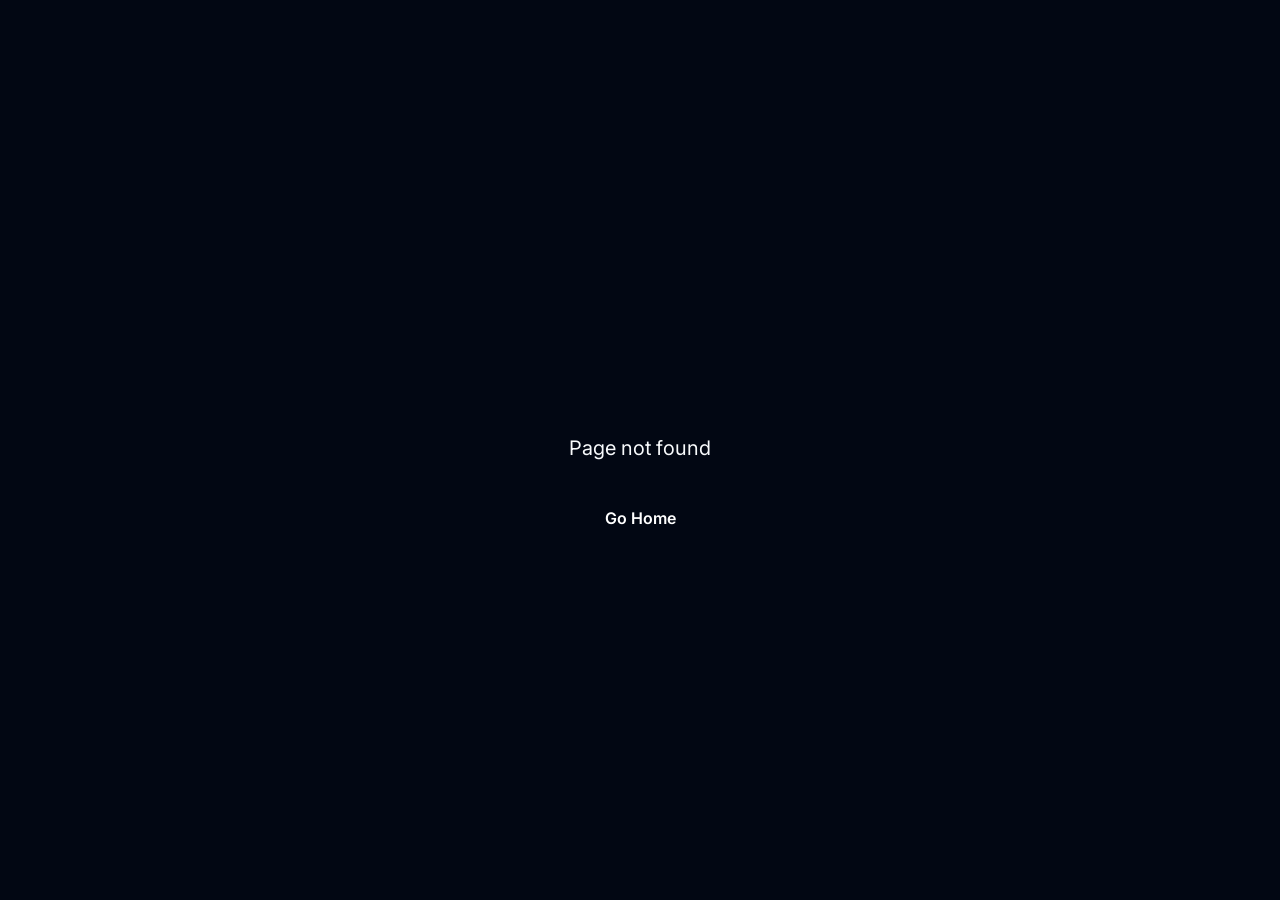
==== commit 87f7b5f1: "UPGATED FILES" ====
--- a/index.html
+++ b/index.html
@@ -2,55 +2,54 @@
 <html lang="en">
   <head>
     <meta charset="UTF-8" />
-    <link rel="icon" type="image/png" href="https://cdn.discordapp.com/attachments/1413156363604983909/1413156553233793034/me.jpg" />
     <meta name="viewport" content="width=device-width, initial-scale=1.0" />
-
-    <!-- Primary SEO -->
-    <title>Sreevisakh V S - Car Electrical Systems Specialist</title>
-    <meta name="description" content="Professional car electrical systems specialist based in Thiruvananthapuram, Kerala. Expert in center locks, power windows, car stereos, and custom lighting solutions." />
-    <meta name="author" content="Sreevisakh V S" />
-    <meta name="keywords" content="car electrical specialist, center locks, power windows, car stereo installation, custom lighting, Thiruvananthapuram, Kerala, Sreevisakh V S" />
-    <link rel="canonical" href="https://cruz-gaming.github.io/" />
-
-    <!-- Open Graph / Facebook -->
-    <meta property="og:title" content="Sreevisakh V S - Car Electrical Systems Specialist" />
-    <meta property="og:description" content="Delivering innovative automotive technology solutions in Thiruvananthapuram, Kerala. Expert in center locks, power windows, stereos, and custom lighting." />
+    <title>Cruz Gaming - Expert Car Electrical Systems & Web Developer</title>
+    <meta name="description" content="Professional car electrical systems specialist and web developer. Expert in automotive diagnostics, ECU programming, and modern web development with React, Node.js, and more." />
+    <meta name="author" content="Cruz Gaming" />
+    <meta name="keywords" content="car electrical systems, automotive diagnostics, ECU programming, web developer, React, Node.js, automotive specialist" />
+    
+    <!-- Canonical URL -->
+    <link rel="canonical" href="https://cruz-gaming.github.io" />
+    
+    <!-- Open Graph -->
+    <meta property="og:title" content="Cruz Gaming - Expert Car Electrical Systems & Web Developer" />
+    <meta property="og:description" content="Professional car electrical systems specialist and web developer. Expert in automotive diagnostics, ECU programming, and modern web development." />
     <meta property="og:type" content="website" />
-    <meta property="og:url" content="https://cruz-gaming.github.io/" />
-    <meta property="og:image" content="https://cdn.discordapp.com/attachments/1413156363604983909/1413156553233793034/me.jpg" />
-
-    <!-- Twitter -->
+    <meta property="og:url" content="https://cruz-gaming.github.io" />
+    <meta property="og:image" content="https://cruz-gaming.github.io/src/assets/profile-image.jpg" />
+    <meta property="og:locale" content="en_US" />
+    
+    <!-- Twitter Card -->
     <meta name="twitter:card" content="summary_large_image" />
-    <meta name="twitter:title" content="Sreevisakh V S - Car Electrical Systems Specialist" />
-    <meta name="twitter:description" content="Specialist in car electrical systems: center locks, power windows, stereos, and lighting solutions in Kerala." />
-    <meta name="twitter:image" content="https://cdn.discordapp.com/attachments/1413156363604983909/1413156553233793034/me.jpg" />
+    <meta name="twitter:title" content="Cruz Gaming - Expert Car Electrical Systems & Web Developer" />
+    <meta name="twitter:description" content="Professional car electrical systems specialist and web developer." />
+    <meta name="twitter:image" content="https://cruz-gaming.github.io/src/assets/profile-image.jpg" />
     
-
-    <!-- Robots -->
-    <meta name="robots" content="index, follow" />
-
-    <!-- Structured Data (Google Rich Results) -->
+    <!-- Structured Data -->
     <script type="application/ld+json">
     {
       "@context": "https://schema.org",
       "@type": "Person",
-      "name": "Sreevisakh V S",
-      "url": "https://yourdomain.com/",
-      "image": "https://cdn.discordapp.com/attachments/1413156363604983909/1413156553233793034/me.jpg",
+      "name": "Cruz Gaming",
+      "jobTitle": "Car Electrical Systems Specialist & Web Developer",
+      "description": "Expert in automotive diagnostics, ECU programming, and modern web development",
+      "url": "https://cruz-gaming.github.io",
+      "image": "https://cruz-gaming.github.io/src/assets/profile-image.jpg",
       "sameAs": [
-        "https://www.linkedin.com/in/sreevisakh-v-s-123456789/",
-        "https://cruz-gaming.github.io/"
+        "https://github.com/cruz-gaming"
       ],
-      "jobTitle": "Car Electrical Systems Specialist",
-      "worksFor": {
-        "@type": "Organization",
-        "name": "Independent Professional"
-      },
-      "description": "Professional car electrical systems specialist with expertise in center locks, power windows, car stereos, and custom lighting solutions. Delivering innovative automotive technology solutions in Thiruvananthapuram, Kerala."
+      "knowsAbout": [
+        "Car Electrical Systems",
+        "Automotive Diagnostics", 
+        "ECU Programming",
+        "Web Development",
+        "React",
+        "Node.js"
+      ]
     }
     </script>
-    <script type="module" crossorigin src="/assets/index-C-8k4a9U.js"></script>
-    <link rel="stylesheet" crossorigin href="/assets/index-CchqaGy3.css">
+    <script type="module" crossorigin src="/assets/index-BQtNDmNI.js"></script>
+    <link rel="stylesheet" crossorigin href="/assets/index-C4_b5u2p.css">
   </head>
 
   <body>
--- a/assets/index-C4_b5u2p.css
+++ b/assets/index-C4_b5u2p.css
@@ -0,0 +1 @@
+@import"https://fonts.googleapis.com/css2?family=Inter:wght@300;400;500;600;700;800&family=Orbitron:wght@400;500;600;700;800;900&display=swap";*,:before,:after{--tw-border-spacing-x: 0;--tw-border-spacing-y: 0;--tw-translate-x: 0;--tw-translate-y: 0;--tw-rotate: 0;--tw-skew-x: 0;--tw-skew-y: 0;--tw-scale-x: 1;--tw-scale-y: 1;--tw-pan-x: ;--tw-pan-y: ;--tw-pinch-zoom: ;--tw-scroll-snap-strictness: proximity;--tw-gradient-from-position: ;--tw-gradient-via-position: ;--tw-gradient-to-position: ;--tw-ordinal: ;--tw-slashed-zero: ;--tw-numeric-figure: ;--tw-numeric-spacing: ;--tw-numeric-fraction: ;--tw-ring-inset: ;--tw-ring-offset-width: 0px;--tw-ring-offset-color: #fff;--tw-ring-color: rgb(59 130 246 / .5);--tw-ring-offset-shadow: 0 0 #0000;--tw-ring-shadow: 0 0 #0000;--tw-shadow: 0 0 #0000;--tw-shadow-colored: 0 0 #0000;--tw-blur: ;--tw-brightness: ;--tw-contrast: ;--tw-grayscale: ;--tw-hue-rotate: ;--tw-invert: ;--tw-saturate: ;--tw-sepia: ;--tw-drop-shadow: ;--tw-backdrop-blur: ;--tw-backdrop-brightness: ;--tw-backdrop-contrast: ;--tw-backdrop-grayscale: ;--tw-backdrop-hue-rotate: ;--tw-backdrop-invert: ;--tw-backdrop-opacity: ;--tw-backdrop-saturate: ;--tw-backdrop-sepia: ;--tw-contain-size: ;--tw-contain-layout: ;--tw-contain-paint: ;--tw-contain-style: }::backdrop{--tw-border-spacing-x: 0;--tw-border-spacing-y: 0;--tw-translate-x: 0;--tw-translate-y: 0;--tw-rotate: 0;--tw-skew-x: 0;--tw-skew-y: 0;--tw-scale-x: 1;--tw-scale-y: 1;--tw-pan-x: ;--tw-pan-y: ;--tw-pinch-zoom: ;--tw-scroll-snap-strictness: proximity;--tw-gradient-from-position: ;--tw-gradient-via-position: ;--tw-gradient-to-position: ;--tw-ordinal: ;--tw-slashed-zero: ;--tw-numeric-figure: ;--tw-numeric-spacing: ;--tw-numeric-fraction: ;--tw-ring-inset: ;--tw-ring-offset-width: 0px;--tw-ring-offset-color: #fff;--tw-ring-color: rgb(59 130 246 / .5);--tw-ring-offset-shadow: 0 0 #0000;--tw-ring-shadow: 0 0 #0000;--tw-shadow: 0 0 #0000;--tw-shadow-colored: 0 0 #0000;--tw-blur: ;--tw-brightness: ;--tw-contrast: ;--tw-grayscale: ;--tw-hue-rotate: ;--tw-invert: ;--tw-saturate: ;--tw-sepia: ;--tw-drop-shadow: ;--tw-backdrop-blur: ;--tw-backdrop-brightness: ;--tw-backdrop-contrast: ;--tw-backdrop-grayscale: ;--tw-backdrop-hue-rotate: ;--tw-backdrop-invert: ;--tw-backdrop-opacity: ;--tw-backdrop-saturate: ;--tw-backdrop-sepia: ;--tw-contain-size: ;--tw-contain-layout: ;--tw-contain-paint: ;--tw-contain-style: }*,:before,:after{box-sizing:border-box;border-width:0;border-style:solid;border-color:#e5e7eb}:before,:after{--tw-content: ""}html,:host{line-height:1.5;-webkit-text-size-adjust:100%;-moz-tab-size:4;-o-tab-size:4;tab-size:4;font-family:ui-sans-serif,system-ui,sans-serif,"Apple Color Emoji","Segoe UI Emoji",Segoe UI Symbol,"Noto Color Emoji";font-feature-settings:normal;font-variation-settings:normal;-webkit-tap-highlight-color:transparent}body{margin:0;line-height:inherit}hr{height:0;color:inherit;border-top-width:1px}abbr:where([title]){-webkit-text-decoration:underline dotted;text-decoration:underline dotted}h1,h2,h3,h4,h5,h6{font-size:inherit;font-weight:inherit}a{color:inherit;text-decoration:inherit}b,strong{font-weight:bolder}code,kbd,samp,pre{font-family:ui-monospace,SFMono-Regular,Menlo,Monaco,Consolas,Liberation Mono,Courier New,monospace;font-feature-settings:normal;font-variation-settings:normal;font-size:1em}small{font-size:80%}sub,sup{font-size:75%;line-height:0;position:relative;vertical-align:baseline}sub{bottom:-.25em}sup{top:-.5em}table{text-indent:0;border-color:inherit;border-collapse:collapse}button,input,optgroup,select,textarea{font-family:inherit;font-feature-settings:inherit;font-variation-settings:inherit;font-size:100%;font-weight:inherit;line-height:inherit;letter-spacing:inherit;color:inherit;margin:0;padding:0}button,select{text-transform:none}button,input:where([type=button]),input:where([type=reset]),input:where([type=submit]){-webkit-appearance:button;background-color:transparent;background-image:none}:-moz-focusring{outline:auto}:-moz-ui-invalid{box-shadow:none}progress{vertical-align:baseline}::-webkit-inner-spin-button,::-webkit-outer-spin-button{height:auto}[type=search]{-webkit-appearance:textfield;outline-offset:-2px}::-webkit-search-decoration{-webkit-appearance:none}::-webkit-file-upload-button{-webkit-appearance:button;font:inherit}summary{display:list-item}blockquote,dl,dd,h1,h2,h3,h4,h5,h6,hr,figure,p,pre{margin:0}fieldset{margin:0;padding:0}legend{padding:0}ol,ul,menu{list-style:none;margin:0;padding:0}dialog{padding:0}textarea{resize:vertical}input::-moz-placeholder,textarea::-moz-placeholder{opacity:1;color:#9ca3af}input::placeholder,textarea::placeholder{opacity:1;color:#9ca3af}button,[role=button]{cursor:pointer}:disabled{cursor:default}img,svg,video,canvas,audio,iframe,embed,object{display:block;vertical-align:middle}img,video{max-width:100%;height:auto}[hidden]:where(:not([hidden=until-found])){display:none}:root{--background: 222 84% 4%;--foreground: 210 40% 98%;--card: 222 84% 5%;--card-foreground: 210 40% 98%;--popover: 222 84% 5%;--popover-foreground: 210 40% 98%;--primary: 195 100% 50%;--primary-foreground: 222 84% 4%;--secondary: 217 33% 17%;--secondary-foreground: 210 40% 98%;--muted: 217 33% 17%;--muted-foreground: 215 20% 65%;--accent: 217 33% 17%;--accent-foreground: 210 40% 98%;--destructive: 0 62.8% 30.6%;--destructive-foreground: 210 40% 98%;--border: 217 33% 17%;--input: 217 33% 17%;--ring: 195 100% 50%;--radius: .75rem;--automotive-dark: 222 84% 4%;--automotive-darker: 220 100% 2%;--automotive-light: 210 40% 98%;--automotive-cyan: 195 100% 50%;--automotive-blue: 220 100% 60%;--automotive-orange: 25 100% 60%;--automotive-red: 0 100% 60%;--automotive-green: 120 100% 40%;--automotive-purple: 270 100% 65%;--automotive-gold: 45 100% 55%}*{border-color:hsl(var(--border))}body{background-color:hsl(var(--automotive-dark));font-family:Inter,sans-serif;color:hsl(var(--automotive-light))}.container{width:100%;margin-right:auto;margin-left:auto;padding-right:2rem;padding-left:2rem}@media (min-width: 1400px){.container{max-width:1400px}}.sr-only{position:absolute;width:1px;height:1px;padding:0;margin:-1px;overflow:hidden;clip:rect(0,0,0,0);white-space:nowrap;border-width:0}.pointer-events-none{pointer-events:none}.pointer-events-auto{pointer-events:auto}.visible{visibility:visible}.invisible{visibility:hidden}.fixed{position:fixed}.absolute{position:absolute}.relative{position:relative}.-inset-0\.5{top:-.125rem;right:-.125rem;bottom:-.125rem;left:-.125rem}.inset-0{top:0;right:0;bottom:0;left:0}.inset-x-0{left:0;right:0}.inset-y-0{top:0;bottom:0}.-bottom-1{bottom:-.25rem}.-bottom-12{bottom:-3rem}.-bottom-6{bottom:-1.5rem}.-left-12{left:-3rem}.-left-6{left:-1.5rem}.-right-12{right:-3rem}.-right-4{right:-1rem}.-right-6{right:-1.5rem}.-top-12{top:-3rem}.-top-4{top:-1rem}.bottom-0{bottom:0}.bottom-1\/4{bottom:25%}.bottom-40{bottom:10rem}.left-0{left:0}.left-1{left:.25rem}.left-1\/2{left:50%}.left-1\/3{left:33.333333%}.left-1\/4{left:25%}.left-10{left:2.5rem}.left-2{left:.5rem}.left-20{left:5rem}.left-8{left:2rem}.left-\[50\%\]{left:50%}.right-0{right:0}.right-1{right:.25rem}.right-1\/3{right:33.333333%}.right-1\/4{right:25%}.right-2{right:.5rem}.right-20{right:5rem}.right-3{right:.75rem}.right-4{right:1rem}.top-0{top:0}.top-1\.5{top:.375rem}.top-1\/2{top:50%}.top-1\/3{top:33.333333%}.top-1\/4{top:25%}.top-2{top:.5rem}.top-2\/3{top:66.666667%}.top-20{top:5rem}.top-3\.5{top:.875rem}.top-4{top:1rem}.top-40{top:10rem}.top-\[1px\]{top:1px}.top-\[50\%\]{top:50%}.top-\[60\%\]{top:60%}.top-full{top:100%}.z-0{z-index:0}.z-10{z-index:10}.z-20{z-index:20}.z-30{z-index:30}.z-50{z-index:50}.z-\[100\]{z-index:100}.z-\[1\]{z-index:1}.-mx-1{margin-left:-.25rem;margin-right:-.25rem}.mx-2{margin-left:.5rem;margin-right:.5rem}.mx-3\.5{margin-left:.875rem;margin-right:.875rem}.mx-auto{margin-left:auto;margin-right:auto}.my-0\.5{margin-top:.125rem;margin-bottom:.125rem}.my-1{margin-top:.25rem;margin-bottom:.25rem}.-ml-4{margin-left:-1rem}.-mt-4{margin-top:-1rem}.mb-1{margin-bottom:.25rem}.mb-12{margin-bottom:3rem}.mb-16{margin-bottom:4rem}.mb-2{margin-bottom:.5rem}.mb-4{margin-bottom:1rem}.mb-6{margin-bottom:1.5rem}.mb-8{margin-bottom:2rem}.ml-1{margin-left:.25rem}.ml-auto{margin-left:auto}.mr-2{margin-right:.5rem}.mt-0\.5{margin-top:.125rem}.mt-1\.5{margin-top:.375rem}.mt-16{margin-top:4rem}.mt-2{margin-top:.5rem}.mt-24{margin-top:6rem}.mt-4{margin-top:1rem}.mt-8{margin-top:2rem}.mt-auto{margin-top:auto}.block{display:block}.inline-block{display:inline-block}.flex{display:flex}.inline-flex{display:inline-flex}.table{display:table}.grid{display:grid}.hidden{display:none}.aspect-square{aspect-ratio:1 / 1}.aspect-video{aspect-ratio:16 / 9}.size-4{width:1rem;height:1rem}.h-0\.5{height:.125rem}.h-1{height:.25rem}.h-1\.5{height:.375rem}.h-10{height:2.5rem}.h-11{height:2.75rem}.h-12{height:3rem}.h-16{height:4rem}.h-2{height:.5rem}.h-2\.5{height:.625rem}.h-20{height:5rem}.h-24{height:6rem}.h-3{height:.75rem}.h-3\.5{height:.875rem}.h-32{height:8rem}.h-4{height:1rem}.h-5{height:1.25rem}.h-6{height:1.5rem}.h-7{height:1.75rem}.h-8{height:2rem}.h-9{height:2.25rem}.h-96{height:24rem}.h-\[1px\]{height:1px}.h-\[500px\]{height:500px}.h-\[var\(--radix-navigation-menu-viewport-height\)\]{height:var(--radix-navigation-menu-viewport-height)}.h-\[var\(--radix-select-trigger-height\)\]{height:var(--radix-select-trigger-height)}.h-auto{height:auto}.h-full{height:100%}.h-px{height:1px}.h-svh{height:100svh}.max-h-96{max-height:24rem}.max-h-\[300px\]{max-height:300px}.max-h-screen{max-height:100vh}.min-h-0{min-height:0px}.min-h-\[80px\]{min-height:80px}.min-h-screen{min-height:100vh}.min-h-svh{min-height:100svh}.w-0{width:0px}.w-0\.5{width:.125rem}.w-1{width:.25rem}.w-1\.5{width:.375rem}.w-10{width:2.5rem}.w-11{width:2.75rem}.w-12{width:3rem}.w-16{width:4rem}.w-2{width:.5rem}.w-2\.5{width:.625rem}.w-20{width:5rem}.w-24{width:6rem}.w-3{width:.75rem}.w-3\.5{width:.875rem}.w-3\/4{width:75%}.w-32{width:8rem}.w-4{width:1rem}.w-5{width:1.25rem}.w-6{width:1.5rem}.w-64{width:16rem}.w-7{width:1.75rem}.w-72{width:18rem}.w-8{width:2rem}.w-9{width:2.25rem}.w-96{width:24rem}.w-\[--sidebar-width\]{width:var(--sidebar-width)}.w-\[100px\]{width:100px}.w-\[1px\]{width:1px}.w-auto{width:auto}.w-fit{width:-moz-fit-content;width:fit-content}.w-full{width:100%}.w-max{width:-moz-max-content;width:max-content}.w-px{width:1px}.min-w-0{min-width:0px}.min-w-5{min-width:1.25rem}.min-w-\[12rem\]{min-width:12rem}.min-w-\[8rem\]{min-width:8rem}.min-w-\[var\(--radix-select-trigger-width\)\]{min-width:var(--radix-select-trigger-width)}.max-w-2xl{max-width:42rem}.max-w-3xl{max-width:48rem}.max-w-4xl{max-width:56rem}.max-w-6xl{max-width:72rem}.max-w-7xl{max-width:80rem}.max-w-\[--skeleton-width\]{max-width:var(--skeleton-width)}.max-w-lg{max-width:32rem}.max-w-max{max-width:-moz-max-content;max-width:max-content}.flex-1{flex:1 1 0%}.shrink-0{flex-shrink:0}.grow{flex-grow:1}.grow-0{flex-grow:0}.basis-full{flex-basis:100%}.caption-bottom{caption-side:bottom}.border-collapse{border-collapse:collapse}.-translate-x-1\/2{--tw-translate-x: -50%;transform:translate(var(--tw-translate-x),var(--tw-translate-y)) rotate(var(--tw-rotate)) skew(var(--tw-skew-x)) skewY(var(--tw-skew-y)) scaleX(var(--tw-scale-x)) scaleY(var(--tw-scale-y))}.-translate-x-px{--tw-translate-x: -1px;transform:translate(var(--tw-translate-x),var(--tw-translate-y)) rotate(var(--tw-rotate)) skew(var(--tw-skew-x)) skewY(var(--tw-skew-y)) scaleX(var(--tw-scale-x)) scaleY(var(--tw-scale-y))}.-translate-y-1\/2{--tw-translate-y: -50%;transform:translate(var(--tw-translate-x),var(--tw-translate-y)) rotate(var(--tw-rotate)) skew(var(--tw-skew-x)) skewY(var(--tw-skew-y)) scaleX(var(--tw-scale-x)) scaleY(var(--tw-scale-y))}.-translate-y-10{--tw-translate-y: -2.5rem;transform:translate(var(--tw-translate-x),var(--tw-translate-y)) rotate(var(--tw-rotate)) skew(var(--tw-skew-x)) skewY(var(--tw-skew-y)) scaleX(var(--tw-scale-x)) scaleY(var(--tw-scale-y))}.-translate-y-12{--tw-translate-y: -3rem;transform:translate(var(--tw-translate-x),var(--tw-translate-y)) rotate(var(--tw-rotate)) skew(var(--tw-skew-x)) skewY(var(--tw-skew-y)) scaleX(var(--tw-scale-x)) scaleY(var(--tw-scale-y))}.-translate-y-16{--tw-translate-y: -4rem;transform:translate(var(--tw-translate-x),var(--tw-translate-y)) rotate(var(--tw-rotate)) skew(var(--tw-skew-x)) skewY(var(--tw-skew-y)) scaleX(var(--tw-scale-x)) scaleY(var(--tw-scale-y))}.translate-x-10{--tw-translate-x: 2.5rem;transform:translate(var(--tw-translate-x),var(--tw-translate-y)) rotate(var(--tw-rotate)) skew(var(--tw-skew-x)) skewY(var(--tw-skew-y)) scaleX(var(--tw-scale-x)) scaleY(var(--tw-scale-y))}.translate-x-12{--tw-translate-x: 3rem;transform:translate(var(--tw-translate-x),var(--tw-translate-y)) rotate(var(--tw-rotate)) skew(var(--tw-skew-x)) skewY(var(--tw-skew-y)) scaleX(var(--tw-scale-x)) scaleY(var(--tw-scale-y))}.translate-x-16{--tw-translate-x: 4rem;transform:translate(var(--tw-translate-x),var(--tw-translate-y)) rotate(var(--tw-rotate)) skew(var(--tw-skew-x)) skewY(var(--tw-skew-y)) scaleX(var(--tw-scale-x)) scaleY(var(--tw-scale-y))}.translate-x-\[-50\%\]{--tw-translate-x: -50%;transform:translate(var(--tw-translate-x),var(--tw-translate-y)) rotate(var(--tw-rotate)) skew(var(--tw-skew-x)) skewY(var(--tw-skew-y)) scaleX(var(--tw-scale-x)) scaleY(var(--tw-scale-y))}.translate-x-px{--tw-translate-x: 1px;transform:translate(var(--tw-translate-x),var(--tw-translate-y)) rotate(var(--tw-rotate)) skew(var(--tw-skew-x)) skewY(var(--tw-skew-y)) scaleX(var(--tw-scale-x)) scaleY(var(--tw-scale-y))}.translate-y-4{--tw-translate-y: 1rem;transform:translate(var(--tw-translate-x),var(--tw-translate-y)) rotate(var(--tw-rotate)) skew(var(--tw-skew-x)) skewY(var(--tw-skew-y)) scaleX(var(--tw-scale-x)) scaleY(var(--tw-scale-y))}.translate-y-\[-50\%\]{--tw-translate-y: -50%;transform:translate(var(--tw-translate-x),var(--tw-translate-y)) rotate(var(--tw-rotate)) skew(var(--tw-skew-x)) skewY(var(--tw-skew-y)) scaleX(var(--tw-scale-x)) scaleY(var(--tw-scale-y))}.rotate-45{--tw-rotate: 45deg;transform:translate(var(--tw-translate-x),var(--tw-translate-y)) rotate(var(--tw-rotate)) skew(var(--tw-skew-x)) skewY(var(--tw-skew-y)) scaleX(var(--tw-scale-x)) scaleY(var(--tw-scale-y))}.rotate-90{--tw-rotate: 90deg;transform:translate(var(--tw-translate-x),var(--tw-translate-y)) rotate(var(--tw-rotate)) skew(var(--tw-skew-x)) skewY(var(--tw-skew-y)) scaleX(var(--tw-scale-x)) scaleY(var(--tw-scale-y))}.transform{transform:translate(var(--tw-translate-x),var(--tw-translate-y)) rotate(var(--tw-rotate)) skew(var(--tw-skew-x)) skewY(var(--tw-skew-y)) scaleX(var(--tw-scale-x)) scaleY(var(--tw-scale-y))}@keyframes bounce{0%,to{transform:translateY(-25%);animation-timing-function:cubic-bezier(.8,0,1,1)}50%{transform:none;animation-timing-function:cubic-bezier(0,0,.2,1)}}.animate-bounce{animation:bounce 1s infinite}@keyframes bounceIn{0%{opacity:0;transform:scale(.3)}50%{opacity:1;transform:scale(1.05)}to{opacity:1;transform:scale(1)}}.animate-bounce-in{animation:bounceIn .8s ease-out}@keyframes fadeIn{0%{opacity:0}to{opacity:1}}.animate-fade-in{animation:fadeIn .6s ease-out}@keyframes fadeInLeft{0%{opacity:0;transform:translate(-30px)}to{opacity:1;transform:translate(0)}}.animate-fade-in-left{animation:fadeInLeft .6s ease-out}@keyframes fadeInRight{0%{opacity:0;transform:translate(30px)}to{opacity:1;transform:translate(0)}}.animate-fade-in-right{animation:fadeInRight .6s ease-out}@keyframes fadeInUp{0%{opacity:0;transform:translateY(30px)}to{opacity:1;transform:translateY(0)}}.animate-fade-in-up{animation:fadeInUp .6s ease-out}@keyframes float{0%,to{transform:translateY(0)}50%{transform:translateY(-20px)}}.animate-float{animation:float 3s ease-in-out infinite}@keyframes gradientX{0%,to{background-position:0% 50%}50%{background-position:100% 50%}}.animate-gradient-x{animation:gradientX 15s ease infinite}@keyframes pulse{50%{opacity:.5}}.animate-pulse{animation:pulse 2s cubic-bezier(.4,0,.6,1) infinite}@keyframes scaleIn{0%{opacity:0;transform:scale(.9)}to{opacity:1;transform:scale(1)}}.animate-scale-in{animation:scaleIn .5s ease-out}@keyframes spin{to{transform:rotate(360deg)}}.animate-spin{animation:spin 1s linear infinite}.cursor-default{cursor:default}.cursor-pointer{cursor:pointer}.touch-none{touch-action:none}.select-none{-webkit-user-select:none;-moz-user-select:none;user-select:none}.resize-none{resize:none}.resize{resize:both}.list-none{list-style-type:none}.grid-cols-1{grid-template-columns:repeat(1,minmax(0,1fr))}.grid-cols-2{grid-template-columns:repeat(2,minmax(0,1fr))}.grid-cols-4{grid-template-columns:repeat(4,minmax(0,1fr))}.flex-row{flex-direction:row}.flex-col{flex-direction:column}.flex-col-reverse{flex-direction:column-reverse}.flex-wrap{flex-wrap:wrap}.items-start{align-items:flex-start}.items-end{align-items:flex-end}.items-center{align-items:center}.items-stretch{align-items:stretch}.justify-center{justify-content:center}.justify-between{justify-content:space-between}.gap-1{gap:.25rem}.gap-1\.5{gap:.375rem}.gap-16{gap:4rem}.gap-2{gap:.5rem}.gap-3{gap:.75rem}.gap-4{gap:1rem}.gap-6{gap:1.5rem}.gap-8{gap:2rem}.space-x-1>:not([hidden])~:not([hidden]){--tw-space-x-reverse: 0;margin-right:calc(.25rem * var(--tw-space-x-reverse));margin-left:calc(.25rem * calc(1 - var(--tw-space-x-reverse)))}.space-x-2>:not([hidden])~:not([hidden]){--tw-space-x-reverse: 0;margin-right:calc(.5rem * var(--tw-space-x-reverse));margin-left:calc(.5rem * calc(1 - var(--tw-space-x-reverse)))}.space-x-3>:not([hidden])~:not([hidden]){--tw-space-x-reverse: 0;margin-right:calc(.75rem * var(--tw-space-x-reverse));margin-left:calc(.75rem * calc(1 - var(--tw-space-x-reverse)))}.space-x-4>:not([hidden])~:not([hidden]){--tw-space-x-reverse: 0;margin-right:calc(1rem * var(--tw-space-x-reverse));margin-left:calc(1rem * calc(1 - var(--tw-space-x-reverse)))}.space-x-6>:not([hidden])~:not([hidden]){--tw-space-x-reverse: 0;margin-right:calc(1.5rem * var(--tw-space-x-reverse));margin-left:calc(1.5rem * calc(1 - var(--tw-space-x-reverse)))}.space-x-8>:not([hidden])~:not([hidden]){--tw-space-x-reverse: 0;margin-right:calc(2rem * var(--tw-space-x-reverse));margin-left:calc(2rem * calc(1 - var(--tw-space-x-reverse)))}.space-y-1>:not([hidden])~:not([hidden]){--tw-space-y-reverse: 0;margin-top:calc(.25rem * calc(1 - var(--tw-space-y-reverse)));margin-bottom:calc(.25rem * var(--tw-space-y-reverse))}.space-y-1\.5>:not([hidden])~:not([hidden]){--tw-space-y-reverse: 0;margin-top:calc(.375rem * calc(1 - var(--tw-space-y-reverse)));margin-bottom:calc(.375rem * var(--tw-space-y-reverse))}.space-y-2>:not([hidden])~:not([hidden]){--tw-space-y-reverse: 0;margin-top:calc(.5rem * calc(1 - var(--tw-space-y-reverse)));margin-bottom:calc(.5rem * var(--tw-space-y-reverse))}.space-y-3>:not([hidden])~:not([hidden]){--tw-space-y-reverse: 0;margin-top:calc(.75rem * calc(1 - var(--tw-space-y-reverse)));margin-bottom:calc(.75rem * var(--tw-space-y-reverse))}.space-y-4>:not([hidden])~:not([hidden]){--tw-space-y-reverse: 0;margin-top:calc(1rem * calc(1 - var(--tw-space-y-reverse)));margin-bottom:calc(1rem * var(--tw-space-y-reverse))}.space-y-6>:not([hidden])~:not([hidden]){--tw-space-y-reverse: 0;margin-top:calc(1.5rem * calc(1 - var(--tw-space-y-reverse)));margin-bottom:calc(1.5rem * var(--tw-space-y-reverse))}.space-y-8>:not([hidden])~:not([hidden]){--tw-space-y-reverse: 0;margin-top:calc(2rem * calc(1 - var(--tw-space-y-reverse)));margin-bottom:calc(2rem * var(--tw-space-y-reverse))}.self-start{align-self:flex-start}.overflow-auto{overflow:auto}.overflow-hidden{overflow:hidden}.overflow-y-auto{overflow-y:auto}.overflow-x-hidden{overflow-x:hidden}.whitespace-nowrap{white-space:nowrap}.break-words{overflow-wrap:break-word}.break-all{word-break:break-all}.rounded{border-radius:.25rem}.rounded-2xl{border-radius:1rem}.rounded-3xl{border-radius:1.5rem}.rounded-\[2px\]{border-radius:2px}.rounded-\[inherit\]{border-radius:inherit}.rounded-full{border-radius:9999px}.rounded-lg{border-radius:.5rem}.rounded-md{border-radius:.375rem}.rounded-sm{border-radius:.125rem}.rounded-xl{border-radius:.75rem}.rounded-t-\[10px\]{border-top-left-radius:10px;border-top-right-radius:10px}.rounded-t-lg{border-top-left-radius:.5rem;border-top-right-radius:.5rem}.rounded-tl-sm{border-top-left-radius:.125rem}.border{border-width:1px}.border-2{border-width:2px}.border-4{border-width:4px}.border-\[1\.5px\]{border-width:1.5px}.border-y{border-top-width:1px;border-bottom-width:1px}.border-b{border-bottom-width:1px}.border-l{border-left-width:1px}.border-r{border-right-width:1px}.border-t{border-top-width:1px}.border-dashed{border-style:dashed}.border-\[--color-border\]{border-color:var(--color-border)}.border-amber-500\/30{border-color:#f59e0b4d}.border-automotive-blue\/40{border-color:hsl(var(--automotive-blue) / .4)}.border-automotive-cyan{border-color:hsl(var(--automotive-cyan))}.border-automotive-cyan\/20{border-color:hsl(var(--automotive-cyan) / .2)}.border-automotive-cyan\/30{border-color:hsl(var(--automotive-cyan) / .3)}.border-automotive-cyan\/40{border-color:hsl(var(--automotive-cyan) / .4)}.border-automotive-cyan\/50{border-color:hsl(var(--automotive-cyan) / .5)}.border-automotive-green\/30{border-color:hsl(var(--automotive-green) / .3)}.border-automotive-orange{border-color:hsl(var(--automotive-orange))}.border-automotive-orange\/20{border-color:hsl(var(--automotive-orange) / .2)}.border-automotive-orange\/30{border-color:hsl(var(--automotive-orange) / .3)}.border-automotive-orange\/40{border-color:hsl(var(--automotive-orange) / .4)}.border-automotive-purple\/20{border-color:hsl(var(--automotive-purple) / .2)}.border-automotive-purple\/30{border-color:hsl(var(--automotive-purple) / .3)}.border-border\/50{border-color:hsl(var(--border) / .5)}.border-destructive{border-color:hsl(var(--destructive))}.border-destructive\/50{border-color:hsl(var(--destructive) / .5)}.border-emerald-500\/30{border-color:#10b9814d}.border-emerald-500\/40{border-color:#10b98166}.border-input{border-color:hsl(var(--input))}.border-primary{border-color:hsl(var(--primary))}.border-rose-500{--tw-border-opacity: 1;border-color:rgb(244 63 94 / var(--tw-border-opacity, 1))}.border-rose-500\/30{border-color:#f43f5e4d}.border-transparent{border-color:transparent}.border-l-transparent{border-left-color:transparent}.border-t-automotive-cyan{border-top-color:hsl(var(--automotive-cyan))}.border-t-transparent{border-top-color:transparent}.bg-\[--color-bg\]{background-color:var(--color-bg)}.bg-accent{background-color:hsl(var(--accent))}.bg-amber-500\/10{background-color:#f59e0b1a}.bg-automotive-blue\/20{background-color:hsl(var(--automotive-blue) / .2)}.bg-automotive-blue\/30{background-color:hsl(var(--automotive-blue) / .3)}.bg-automotive-cyan{background-color:hsl(var(--automotive-cyan))}.bg-automotive-cyan\/10{background-color:hsl(var(--automotive-cyan) / .1)}.bg-automotive-cyan\/20{background-color:hsl(var(--automotive-cyan) / .2)}.bg-automotive-cyan\/30{background-color:hsl(var(--automotive-cyan) / .3)}.bg-automotive-cyan\/40{background-color:hsl(var(--automotive-cyan) / .4)}.bg-automotive-cyan\/5{background-color:hsl(var(--automotive-cyan) / .05)}.bg-automotive-dark{background-color:hsl(var(--automotive-dark))}.bg-automotive-dark\/50{background-color:hsl(var(--automotive-dark) / .5)}.bg-automotive-dark\/60{background-color:hsl(var(--automotive-dark) / .6)}.bg-automotive-dark\/95{background-color:hsl(var(--automotive-dark) / .95)}.bg-automotive-darker\/50{background-color:hsl(var(--automotive-darker) / .5)}.bg-automotive-gold\/10{background-color:hsl(var(--automotive-gold) / .1)}.bg-automotive-green\/20{background-color:hsl(var(--automotive-green) / .2)}.bg-automotive-orange\/10{background-color:hsl(var(--automotive-orange) / .1)}.bg-automotive-orange\/20{background-color:hsl(var(--automotive-orange) / .2)}.bg-automotive-orange\/40{background-color:hsl(var(--automotive-orange) / .4)}.bg-automotive-orange\/5{background-color:hsl(var(--automotive-orange) / .05)}.bg-automotive-purple\/30{background-color:hsl(var(--automotive-purple) / .3)}.bg-background{background-color:hsl(var(--background))}.bg-black\/40{background-color:#0006}.bg-black\/80{background-color:#000c}.bg-border{background-color:hsl(var(--border))}.bg-card{background-color:hsl(var(--card))}.bg-destructive{background-color:hsl(var(--destructive))}.bg-emerald-500\/10{background-color:#10b9811a}.bg-foreground{background-color:hsl(var(--foreground))}.bg-muted{background-color:hsl(var(--muted))}.bg-muted\/50{background-color:hsl(var(--muted) / .5)}.bg-popover{background-color:hsl(var(--popover))}.bg-primary{background-color:hsl(var(--primary))}.bg-rose-500\/10{background-color:#f43f5e1a}.bg-secondary{background-color:hsl(var(--secondary))}.bg-transparent{background-color:transparent}.bg-white\/20{background-color:#fff3}.bg-gradient-accent{background-image:linear-gradient(135deg,hsl(var(--automotive-purple)),hsl(var(--automotive-gold)))}.bg-gradient-primary{background-image:linear-gradient(135deg,hsl(var(--automotive-cyan)),hsl(var(--automotive-blue)))}.bg-gradient-secondary{background-image:linear-gradient(135deg,hsl(var(--automotive-orange)),hsl(var(--automotive-red)))}.bg-gradient-to-b{background-image:linear-gradient(to bottom,var(--tw-gradient-stops))}.bg-gradient-to-br{background-image:linear-gradient(to bottom right,var(--tw-gradient-stops))}.bg-gradient-to-r{background-image:linear-gradient(to right,var(--tw-gradient-stops))}.bg-gradient-to-t{background-image:linear-gradient(to top,var(--tw-gradient-stops))}.from-automotive-cyan{--tw-gradient-from: hsl(var(--automotive-cyan)) var(--tw-gradient-from-position);--tw-gradient-to: hsl(var(--automotive-cyan) / 0) var(--tw-gradient-to-position);--tw-gradient-stops: var(--tw-gradient-from), var(--tw-gradient-to)}.from-automotive-cyan\/20{--tw-gradient-from: hsl(var(--automotive-cyan) / .2) var(--tw-gradient-from-position);--tw-gradient-to: hsl(var(--automotive-cyan) / 0) var(--tw-gradient-to-position);--tw-gradient-stops: var(--tw-gradient-from), var(--tw-gradient-to)}.from-automotive-cyan\/30{--tw-gradient-from: hsl(var(--automotive-cyan) / .3) var(--tw-gradient-from-position);--tw-gradient-to: hsl(var(--automotive-cyan) / 0) var(--tw-gradient-to-position);--tw-gradient-stops: var(--tw-gradient-from), var(--tw-gradient-to)}.from-automotive-dark\/60{--tw-gradient-from: hsl(var(--automotive-dark) / .6) var(--tw-gradient-from-position);--tw-gradient-to: hsl(var(--automotive-dark) / 0) var(--tw-gradient-to-position);--tw-gradient-stops: var(--tw-gradient-from), var(--tw-gradient-to)}.from-automotive-dark\/70{--tw-gradient-from: hsl(var(--automotive-dark) / .7) var(--tw-gradient-from-position);--tw-gradient-to: hsl(var(--automotive-dark) / 0) var(--tw-gradient-to-position);--tw-gradient-stops: var(--tw-gradient-from), var(--tw-gradient-to)}.from-automotive-dark\/80{--tw-gradient-from: hsl(var(--automotive-dark) / .8) var(--tw-gradient-from-position);--tw-gradient-to: hsl(var(--automotive-dark) / 0) var(--tw-gradient-to-position);--tw-gradient-stops: var(--tw-gradient-from), var(--tw-gradient-to)}.from-automotive-dark\/90{--tw-gradient-from: hsl(var(--automotive-dark) / .9) var(--tw-gradient-from-position);--tw-gradient-to: hsl(var(--automotive-dark) / 0) var(--tw-gradient-to-position);--tw-gradient-stops: var(--tw-gradient-from), var(--tw-gradient-to)}.from-automotive-gold\/20{--tw-gradient-from: hsl(var(--automotive-gold) / .2) var(--tw-gradient-from-position);--tw-gradient-to: hsl(var(--automotive-gold) / 0) var(--tw-gradient-to-position);--tw-gradient-stops: var(--tw-gradient-from), var(--tw-gradient-to)}.via-automotive-blue{--tw-gradient-to: hsl(var(--automotive-blue) / 0) var(--tw-gradient-to-position);--tw-gradient-stops: var(--tw-gradient-from), hsl(var(--automotive-blue)) var(--tw-gradient-via-position), var(--tw-gradient-to)}.via-transparent{--tw-gradient-to: rgb(0 0 0 / 0) var(--tw-gradient-to-position);--tw-gradient-stops: var(--tw-gradient-from), transparent var(--tw-gradient-via-position), var(--tw-gradient-to)}.to-automotive-blue{--tw-gradient-to: hsl(var(--automotive-blue)) var(--tw-gradient-to-position)}.to-automotive-blue\/20{--tw-gradient-to: hsl(var(--automotive-blue) / .2) var(--tw-gradient-to-position)}.to-automotive-blue\/30{--tw-gradient-to: hsl(var(--automotive-blue) / .3) var(--tw-gradient-to-position)}.to-automotive-cyan\/20{--tw-gradient-to: hsl(var(--automotive-cyan) / .2) var(--tw-gradient-to-position)}.to-automotive-darker\/50{--tw-gradient-to: hsl(var(--automotive-darker) / .5) var(--tw-gradient-to-position)}.to-automotive-darker\/80{--tw-gradient-to: hsl(var(--automotive-darker) / .8) var(--tw-gradient-to-position)}.to-automotive-purple{--tw-gradient-to: hsl(var(--automotive-purple)) var(--tw-gradient-to-position)}.to-transparent{--tw-gradient-to: transparent var(--tw-gradient-to-position)}.bg-clip-text{-webkit-background-clip:text;background-clip:text}.fill-automotive-gold\/80{fill:hsl(var(--automotive-gold) / .8)}.fill-current{fill:currentColor}.object-cover{-o-object-fit:cover;object-fit:cover}.p-0{padding:0}.p-1{padding:.25rem}.p-2{padding:.5rem}.p-3{padding:.75rem}.p-4{padding:1rem}.p-6{padding:1.5rem}.p-8{padding:2rem}.p-\[1px\]{padding:1px}.px-1{padding-left:.25rem;padding-right:.25rem}.px-1\.5{padding-left:.375rem;padding-right:.375rem}.px-2{padding-left:.5rem;padding-right:.5rem}.px-2\.5{padding-left:.625rem;padding-right:.625rem}.px-3{padding-left:.75rem;padding-right:.75rem}.px-4{padding-left:1rem;padding-right:1rem}.px-5{padding-left:1.25rem;padding-right:1.25rem}.px-6{padding-left:1.5rem;padding-right:1.5rem}.px-8{padding-left:2rem;padding-right:2rem}.py-0\.5{padding-top:.125rem;padding-bottom:.125rem}.py-1{padding-top:.25rem;padding-bottom:.25rem}.py-1\.5{padding-top:.375rem;padding-bottom:.375rem}.py-12{padding-top:3rem;padding-bottom:3rem}.py-16{padding-top:4rem;padding-bottom:4rem}.py-2{padding-top:.5rem;padding-bottom:.5rem}.py-20{padding-top:5rem;padding-bottom:5rem}.py-3{padding-top:.75rem;padding-bottom:.75rem}.py-4{padding-top:1rem;padding-bottom:1rem}.py-6{padding-top:1.5rem;padding-bottom:1.5rem}.py-8{padding-top:2rem;padding-bottom:2rem}.pb-12{padding-bottom:3rem}.pb-16{padding-bottom:4rem}.pb-24{padding-bottom:6rem}.pb-3{padding-bottom:.75rem}.pb-4{padding-bottom:1rem}.pl-2\.5{padding-left:.625rem}.pl-4{padding-left:1rem}.pl-8{padding-left:2rem}.pr-2{padding-right:.5rem}.pr-2\.5{padding-right:.625rem}.pr-8{padding-right:2rem}.pt-0{padding-top:0}.pt-1{padding-top:.25rem}.pt-2{padding-top:.5rem}.pt-24{padding-top:6rem}.pt-3{padding-top:.75rem}.pt-32{padding-top:8rem}.pt-4{padding-top:1rem}.pt-8{padding-top:2rem}.text-left{text-align:left}.text-center{text-align:center}.text-right{text-align:right}.align-middle{vertical-align:middle}.font-mono{font-family:ui-monospace,SFMono-Regular,Menlo,Monaco,Consolas,Liberation Mono,Courier New,monospace}.font-orbitron{font-family:Orbitron,monospace}.text-2xl{font-size:1.5rem;line-height:2rem}.text-3xl{font-size:1.875rem;line-height:2.25rem}.text-4xl{font-size:2.25rem;line-height:2.5rem}.text-5xl{font-size:3rem;line-height:1}.text-6xl{font-size:3.75rem;line-height:1}.text-\[0\.8rem\]{font-size:.8rem}.text-base{font-size:1rem;line-height:1.5rem}.text-lg{font-size:1.125rem;line-height:1.75rem}.text-sm{font-size:.875rem;line-height:1.25rem}.text-xl{font-size:1.25rem;line-height:1.75rem}.text-xs{font-size:.75rem;line-height:1rem}.font-bold{font-weight:700}.font-medium{font-weight:500}.font-normal{font-weight:400}.font-semibold{font-weight:600}.uppercase{text-transform:uppercase}.tabular-nums{--tw-numeric-spacing: tabular-nums;font-variant-numeric:var(--tw-ordinal) var(--tw-slashed-zero) var(--tw-numeric-figure) var(--tw-numeric-spacing) var(--tw-numeric-fraction)}.leading-none{line-height:1}.leading-relaxed{line-height:1.625}.leading-tight{line-height:1.25}.tracking-tight{letter-spacing:-.025em}.tracking-wide{letter-spacing:.025em}.tracking-widest{letter-spacing:.1em}.text-accent-foreground{color:hsl(var(--accent-foreground))}.text-amber-200{--tw-text-opacity: 1;color:rgb(253 230 138 / var(--tw-text-opacity, 1))}.text-amber-200\/80{color:#fde68acc}.text-amber-300{--tw-text-opacity: 1;color:rgb(252 211 77 / var(--tw-text-opacity, 1))}.text-amber-400{--tw-text-opacity: 1;color:rgb(251 191 36 / var(--tw-text-opacity, 1))}.text-automotive-cyan{color:hsl(var(--automotive-cyan))}.text-automotive-dark{color:hsl(var(--automotive-dark))}.text-automotive-gold{color:hsl(var(--automotive-gold))}.text-automotive-green{color:hsl(var(--automotive-green))}.text-automotive-light{color:hsl(var(--automotive-light))}.text-automotive-light\/40{color:hsl(var(--automotive-light) / .4)}.text-automotive-light\/60{color:hsl(var(--automotive-light) / .6)}.text-automotive-light\/70{color:hsl(var(--automotive-light) / .7)}.text-automotive-light\/80{color:hsl(var(--automotive-light) / .8)}.text-automotive-light\/90{color:hsl(var(--automotive-light) / .9)}.text-automotive-orange{color:hsl(var(--automotive-orange))}.text-automotive-purple{color:hsl(var(--automotive-purple))}.text-card-foreground{color:hsl(var(--card-foreground))}.text-current{color:currentColor}.text-destructive{color:hsl(var(--destructive))}.text-destructive-foreground{color:hsl(var(--destructive-foreground))}.text-emerald-200{--tw-text-opacity: 1;color:rgb(167 243 208 / var(--tw-text-opacity, 1))}.text-emerald-200\/90{color:#a7f3d0e6}.text-emerald-300{--tw-text-opacity: 1;color:rgb(110 231 183 / var(--tw-text-opacity, 1))}.text-emerald-400{--tw-text-opacity: 1;color:rgb(52 211 153 / var(--tw-text-opacity, 1))}.text-foreground{color:hsl(var(--foreground))}.text-foreground\/50{color:hsl(var(--foreground) / .5)}.text-gray-300{--tw-text-opacity: 1;color:rgb(209 213 219 / var(--tw-text-opacity, 1))}.text-gray-400{--tw-text-opacity: 1;color:rgb(156 163 175 / var(--tw-text-opacity, 1))}.text-muted-foreground{color:hsl(var(--muted-foreground))}.text-popover-foreground{color:hsl(var(--popover-foreground))}.text-primary{color:hsl(var(--primary))}.text-primary-foreground{color:hsl(var(--primary-foreground))}.text-rose-200{--tw-text-opacity: 1;color:rgb(254 205 211 / var(--tw-text-opacity, 1))}.text-rose-200\/80{color:#fecdd3cc}.text-rose-200\/90{color:#fecdd3e6}.text-rose-300{--tw-text-opacity: 1;color:rgb(253 164 175 / var(--tw-text-opacity, 1))}.text-rose-400{--tw-text-opacity: 1;color:rgb(251 113 133 / var(--tw-text-opacity, 1))}.text-secondary-foreground{color:hsl(var(--secondary-foreground))}.text-transparent{color:transparent}.text-white{--tw-text-opacity: 1;color:rgb(255 255 255 / var(--tw-text-opacity, 1))}.underline{text-decoration-line:underline}.underline-offset-4{text-underline-offset:4px}.opacity-0{opacity:0}.opacity-30{opacity:.3}.opacity-50{opacity:.5}.opacity-60{opacity:.6}.opacity-70{opacity:.7}.opacity-90{opacity:.9}.mix-blend-screen{mix-blend-mode:screen}.shadow-\[0_0_0_1px_hsl\(var\(--sidebar-border\)\)\]{--tw-shadow: 0 0 0 1px hsl(var(--sidebar-border));--tw-shadow-colored: 0 0 0 1px var(--tw-shadow-color);box-shadow:var(--tw-ring-offset-shadow, 0 0 #0000),var(--tw-ring-shadow, 0 0 #0000),var(--tw-shadow)}.shadow-lg{--tw-shadow: 0 10px 15px -3px rgb(0 0 0 / .1), 0 4px 6px -4px rgb(0 0 0 / .1);--tw-shadow-colored: 0 10px 15px -3px var(--tw-shadow-color), 0 4px 6px -4px var(--tw-shadow-color);box-shadow:var(--tw-ring-offset-shadow, 0 0 #0000),var(--tw-ring-shadow, 0 0 #0000),var(--tw-shadow)}.shadow-md{--tw-shadow: 0 4px 6px -1px rgb(0 0 0 / .1), 0 2px 4px -2px rgb(0 0 0 / .1);--tw-shadow-colored: 0 4px 6px -1px var(--tw-shadow-color), 0 2px 4px -2px var(--tw-shadow-color);box-shadow:var(--tw-ring-offset-shadow, 0 0 #0000),var(--tw-ring-shadow, 0 0 #0000),var(--tw-shadow)}.shadow-none{--tw-shadow: 0 0 #0000;--tw-shadow-colored: 0 0 #0000;box-shadow:var(--tw-ring-offset-shadow, 0 0 #0000),var(--tw-ring-shadow, 0 0 #0000),var(--tw-shadow)}.shadow-sm{--tw-shadow: 0 1px 2px 0 rgb(0 0 0 / .05);--tw-shadow-colored: 0 1px 2px 0 var(--tw-shadow-color);box-shadow:var(--tw-ring-offset-shadow, 0 0 #0000),var(--tw-ring-shadow, 0 0 #0000),var(--tw-shadow)}.shadow-xl{--tw-shadow: 0 20px 25px -5px rgb(0 0 0 / .1), 0 8px 10px -6px rgb(0 0 0 / .1);--tw-shadow-colored: 0 20px 25px -5px var(--tw-shadow-color), 0 8px 10px -6px var(--tw-shadow-color);box-shadow:var(--tw-ring-offset-shadow, 0 0 #0000),var(--tw-ring-shadow, 0 0 #0000),var(--tw-shadow)}.outline-none{outline:2px solid transparent;outline-offset:2px}.outline{outline-style:solid}.ring-0{--tw-ring-offset-shadow: var(--tw-ring-inset) 0 0 0 var(--tw-ring-offset-width) var(--tw-ring-offset-color);--tw-ring-shadow: var(--tw-ring-inset) 0 0 0 calc(0px + var(--tw-ring-offset-width)) var(--tw-ring-color);box-shadow:var(--tw-ring-offset-shadow),var(--tw-ring-shadow),var(--tw-shadow, 0 0 #0000)}.ring-2{--tw-ring-offset-shadow: var(--tw-ring-inset) 0 0 0 var(--tw-ring-offset-width) var(--tw-ring-offset-color);--tw-ring-shadow: var(--tw-ring-inset) 0 0 0 calc(2px + var(--tw-ring-offset-width)) var(--tw-ring-color);box-shadow:var(--tw-ring-offset-shadow),var(--tw-ring-shadow),var(--tw-shadow, 0 0 #0000)}.ring-ring{--tw-ring-color: hsl(var(--ring))}.ring-offset-background{--tw-ring-offset-color: hsl(var(--background))}.blur{--tw-blur: blur(8px);filter:var(--tw-blur) var(--tw-brightness) var(--tw-contrast) var(--tw-grayscale) var(--tw-hue-rotate) var(--tw-invert) var(--tw-saturate) var(--tw-sepia) var(--tw-drop-shadow)}.blur-3xl{--tw-blur: blur(64px);filter:var(--tw-blur) var(--tw-brightness) var(--tw-contrast) var(--tw-grayscale) var(--tw-hue-rotate) var(--tw-invert) var(--tw-saturate) var(--tw-sepia) var(--tw-drop-shadow)}.blur-lg{--tw-blur: blur(16px);filter:var(--tw-blur) var(--tw-brightness) var(--tw-contrast) var(--tw-grayscale) var(--tw-hue-rotate) var(--tw-invert) var(--tw-saturate) var(--tw-sepia) var(--tw-drop-shadow)}.filter{filter:var(--tw-blur) var(--tw-brightness) var(--tw-contrast) var(--tw-grayscale) var(--tw-hue-rotate) var(--tw-invert) var(--tw-saturate) var(--tw-sepia) var(--tw-drop-shadow)}.backdrop-blur-lg{--tw-backdrop-blur: blur(16px);-webkit-backdrop-filter:var(--tw-backdrop-blur) var(--tw-backdrop-brightness) var(--tw-backdrop-contrast) var(--tw-backdrop-grayscale) var(--tw-backdrop-hue-rotate) var(--tw-backdrop-invert) var(--tw-backdrop-opacity) var(--tw-backdrop-saturate) var(--tw-backdrop-sepia);backdrop-filter:var(--tw-backdrop-blur) var(--tw-backdrop-brightness) var(--tw-backdrop-contrast) var(--tw-backdrop-grayscale) var(--tw-backdrop-hue-rotate) var(--tw-backdrop-invert) var(--tw-backdrop-opacity) var(--tw-backdrop-saturate) var(--tw-backdrop-sepia)}.backdrop-blur-sm{--tw-backdrop-blur: blur(4px);-webkit-backdrop-filter:var(--tw-backdrop-blur) var(--tw-backdrop-brightness) var(--tw-backdrop-contrast) var(--tw-backdrop-grayscale) var(--tw-backdrop-hue-rotate) var(--tw-backdrop-invert) var(--tw-backdrop-opacity) var(--tw-backdrop-saturate) var(--tw-backdrop-sepia);backdrop-filter:var(--tw-backdrop-blur) var(--tw-backdrop-brightness) var(--tw-backdrop-contrast) var(--tw-backdrop-grayscale) var(--tw-backdrop-hue-rotate) var(--tw-backdrop-invert) var(--tw-backdrop-opacity) var(--tw-backdrop-saturate) var(--tw-backdrop-sepia)}.backdrop-blur-xl{--tw-backdrop-blur: blur(24px);-webkit-backdrop-filter:var(--tw-backdrop-blur) var(--tw-backdrop-brightness) var(--tw-backdrop-contrast) var(--tw-backdrop-grayscale) var(--tw-backdrop-hue-rotate) var(--tw-backdrop-invert) var(--tw-backdrop-opacity) var(--tw-backdrop-saturate) var(--tw-backdrop-sepia);backdrop-filter:var(--tw-backdrop-blur) var(--tw-backdrop-brightness) var(--tw-backdrop-contrast) var(--tw-backdrop-grayscale) var(--tw-backdrop-hue-rotate) var(--tw-backdrop-invert) var(--tw-backdrop-opacity) var(--tw-backdrop-saturate) var(--tw-backdrop-sepia)}.transition{transition-property:color,background-color,border-color,text-decoration-color,fill,stroke,opacity,box-shadow,transform,filter,-webkit-backdrop-filter;transition-property:color,background-color,border-color,text-decoration-color,fill,stroke,opacity,box-shadow,transform,filter,backdrop-filter;transition-property:color,background-color,border-color,text-decoration-color,fill,stroke,opacity,box-shadow,transform,filter,backdrop-filter,-webkit-backdrop-filter;transition-timing-function:cubic-bezier(.4,0,.2,1);transition-duration:.15s}.transition-\[left\,right\,width\]{transition-property:left,right,width;transition-timing-function:cubic-bezier(.4,0,.2,1);transition-duration:.15s}.transition-\[margin\,opa\]{transition-property:margin,opa;transition-timing-function:cubic-bezier(.4,0,.2,1);transition-duration:.15s}.transition-\[width\,height\,padding\]{transition-property:width,height,padding;transition-timing-function:cubic-bezier(.4,0,.2,1);transition-duration:.15s}.transition-\[width\]{transition-property:width;transition-timing-function:cubic-bezier(.4,0,.2,1);transition-duration:.15s}.transition-all{transition-property:all;transition-timing-function:cubic-bezier(.4,0,.2,1);transition-duration:.15s}.transition-colors{transition-property:color,background-color,border-color,text-decoration-color,fill,stroke;transition-timing-function:cubic-bezier(.4,0,.2,1);transition-duration:.15s}.transition-opacity{transition-property:opacity;transition-timing-function:cubic-bezier(.4,0,.2,1);transition-duration:.15s}.transition-transform{transition-property:transform;transition-timing-function:cubic-bezier(.4,0,.2,1);transition-duration:.15s}.duration-100{transition-duration:.1s}.duration-1000{transition-duration:1s}.duration-200{transition-duration:.2s}.duration-300{transition-duration:.3s}.duration-500{transition-duration:.5s}.duration-700{transition-duration:.7s}.ease-in-out{transition-timing-function:cubic-bezier(.4,0,.2,1)}.ease-linear{transition-timing-function:linear}.ease-out{transition-timing-function:cubic-bezier(0,0,.2,1)}@keyframes enter{0%{opacity:var(--tw-enter-opacity, 1);transform:translate3d(var(--tw-enter-translate-x, 0),var(--tw-enter-translate-y, 0),0) scale3d(var(--tw-enter-scale, 1),var(--tw-enter-scale, 1),var(--tw-enter-scale, 1)) rotate(var(--tw-enter-rotate, 0))}}@keyframes exit{to{opacity:var(--tw-exit-opacity, 1);transform:translate3d(var(--tw-exit-translate-x, 0),var(--tw-exit-translate-y, 0),0) scale3d(var(--tw-exit-scale, 1),var(--tw-exit-scale, 1),var(--tw-exit-scale, 1)) rotate(var(--tw-exit-rotate, 0))}}.animate-in{animation-name:enter;animation-duration:.15s;--tw-enter-opacity: initial;--tw-enter-scale: initial;--tw-enter-rotate: initial;--tw-enter-translate-x: initial;--tw-enter-translate-y: initial}.fade-in-0{--tw-enter-opacity: 0}.fade-in-80{--tw-enter-opacity: .8}.zoom-in-95{--tw-enter-scale: .95}.duration-100{animation-duration:.1s}.duration-1000{animation-duration:1s}.duration-200{animation-duration:.2s}.duration-300{animation-duration:.3s}.duration-500{animation-duration:.5s}.duration-700{animation-duration:.7s}.ease-in-out{animation-timing-function:cubic-bezier(.4,0,.2,1)}.ease-linear{animation-timing-function:linear}.ease-out{animation-timing-function:cubic-bezier(0,0,.2,1)}.file\:border-0::file-selector-button{border-width:0px}.file\:bg-transparent::file-selector-button{background-color:transparent}.file\:text-sm::file-selector-button{font-size:.875rem;line-height:1.25rem}.file\:font-medium::file-selector-button{font-weight:500}.file\:text-foreground::file-selector-button{color:hsl(var(--foreground))}.placeholder\:text-muted-foreground::-moz-placeholder{color:hsl(var(--muted-foreground))}.placeholder\:text-muted-foreground::placeholder{color:hsl(var(--muted-foreground))}.after\:absolute:after{content:var(--tw-content);position:absolute}.after\:-inset-2:after{content:var(--tw-content);top:-.5rem;right:-.5rem;bottom:-.5rem;left:-.5rem}.after\:inset-y-0:after{content:var(--tw-content);top:0;bottom:0}.after\:left-1\/2:after{content:var(--tw-content);left:50%}.after\:w-1:after{content:var(--tw-content);width:.25rem}.after\:w-\[2px\]:after{content:var(--tw-content);width:2px}.after\:-translate-x-1\/2:after{content:var(--tw-content);--tw-translate-x: -50%;transform:translate(var(--tw-translate-x),var(--tw-translate-y)) rotate(var(--tw-rotate)) skew(var(--tw-skew-x)) skewY(var(--tw-skew-y)) scaleX(var(--tw-scale-x)) scaleY(var(--tw-scale-y))}.first\:rounded-l-md:first-child{border-top-left-radius:.375rem;border-bottom-left-radius:.375rem}.first\:border-l:first-child{border-left-width:1px}.last\:rounded-r-md:last-child{border-top-right-radius:.375rem;border-bottom-right-radius:.375rem}.focus-within\:relative:focus-within{position:relative}.focus-within\:z-20:focus-within{z-index:20}.hover\:scale-105:hover{--tw-scale-x: 1.05;--tw-scale-y: 1.05;transform:translate(var(--tw-translate-x),var(--tw-translate-y)) rotate(var(--tw-rotate)) skew(var(--tw-skew-x)) skewY(var(--tw-skew-y)) scaleX(var(--tw-scale-x)) scaleY(var(--tw-scale-y))}.hover\:scale-\[1\.02\]:hover{--tw-scale-x: 1.02;--tw-scale-y: 1.02;transform:translate(var(--tw-translate-x),var(--tw-translate-y)) rotate(var(--tw-rotate)) skew(var(--tw-skew-x)) skewY(var(--tw-skew-y)) scaleX(var(--tw-scale-x)) scaleY(var(--tw-scale-y))}.hover\:border-automotive-cyan\/40:hover{border-color:hsl(var(--automotive-cyan) / .4)}.hover\:border-automotive-cyan\/50:hover{border-color:hsl(var(--automotive-cyan) / .5)}.hover\:border-automotive-orange\/50:hover{border-color:hsl(var(--automotive-orange) / .5)}.hover\:border-automotive-purple\/50:hover{border-color:hsl(var(--automotive-purple) / .5)}.hover\:bg-accent:hover{background-color:hsl(var(--accent))}.hover\:bg-automotive-blue\/30:hover{background-color:hsl(var(--automotive-blue) / .3)}.hover\:bg-automotive-cyan:hover{background-color:hsl(var(--automotive-cyan))}.hover\:bg-automotive-cyan\/10:hover{background-color:hsl(var(--automotive-cyan) / .1)}.hover\:bg-automotive-cyan\/20:hover{background-color:hsl(var(--automotive-cyan) / .2)}.hover\:bg-automotive-cyan\/30:hover{background-color:hsl(var(--automotive-cyan) / .3)}.hover\:bg-automotive-cyan\/80:hover{background-color:hsl(var(--automotive-cyan) / .8)}.hover\:bg-automotive-orange:hover{background-color:hsl(var(--automotive-orange))}.hover\:bg-automotive-orange\/10:hover{background-color:hsl(var(--automotive-orange) / .1)}.hover\:bg-automotive-orange\/30:hover{background-color:hsl(var(--automotive-orange) / .3)}.hover\:bg-automotive-purple\/10:hover{background-color:hsl(var(--automotive-purple) / .1)}.hover\:bg-destructive\/80:hover{background-color:hsl(var(--destructive) / .8)}.hover\:bg-destructive\/90:hover{background-color:hsl(var(--destructive) / .9)}.hover\:bg-emerald-500\/20:hover{background-color:#10b98133}.hover\:bg-muted:hover{background-color:hsl(var(--muted))}.hover\:bg-muted\/50:hover{background-color:hsl(var(--muted) / .5)}.hover\:bg-primary:hover{background-color:hsl(var(--primary))}.hover\:bg-primary\/80:hover{background-color:hsl(var(--primary) / .8)}.hover\:bg-primary\/90:hover{background-color:hsl(var(--primary) / .9)}.hover\:bg-secondary:hover{background-color:hsl(var(--secondary))}.hover\:bg-secondary\/80:hover{background-color:hsl(var(--secondary) / .8)}.hover\:text-accent-foreground:hover{color:hsl(var(--accent-foreground))}.hover\:text-automotive-cyan:hover{color:hsl(var(--automotive-cyan))}.hover\:text-automotive-dark:hover{color:hsl(var(--automotive-dark))}.hover\:text-automotive-light:hover{color:hsl(var(--automotive-light))}.hover\:text-automotive-orange:hover{color:hsl(var(--automotive-orange))}.hover\:text-automotive-purple:hover{color:hsl(var(--automotive-purple))}.hover\:text-foreground:hover{color:hsl(var(--foreground))}.hover\:text-muted-foreground:hover{color:hsl(var(--muted-foreground))}.hover\:text-primary-foreground:hover{color:hsl(var(--primary-foreground))}.hover\:text-white:hover{--tw-text-opacity: 1;color:rgb(255 255 255 / var(--tw-text-opacity, 1))}.hover\:underline:hover{text-decoration-line:underline}.hover\:opacity-100:hover{opacity:1}.hover\:shadow-2xl:hover{--tw-shadow: 0 25px 50px -12px rgb(0 0 0 / .25);--tw-shadow-colored: 0 25px 50px -12px var(--tw-shadow-color);box-shadow:var(--tw-ring-offset-shadow, 0 0 #0000),var(--tw-ring-shadow, 0 0 #0000),var(--tw-shadow)}.hover\:shadow-\[0_0_0_1px_hsl\(var\(--sidebar-accent\)\)\]:hover{--tw-shadow: 0 0 0 1px hsl(var(--sidebar-accent));--tw-shadow-colored: 0 0 0 1px var(--tw-shadow-color);box-shadow:var(--tw-ring-offset-shadow, 0 0 #0000),var(--tw-ring-shadow, 0 0 #0000),var(--tw-shadow)}.hover\:shadow-lg:hover{--tw-shadow: 0 10px 15px -3px rgb(0 0 0 / .1), 0 4px 6px -4px rgb(0 0 0 / .1);--tw-shadow-colored: 0 10px 15px -3px var(--tw-shadow-color), 0 4px 6px -4px var(--tw-shadow-color);box-shadow:var(--tw-ring-offset-shadow, 0 0 #0000),var(--tw-ring-shadow, 0 0 #0000),var(--tw-shadow)}.hover\:shadow-automotive-cyan\/10:hover{--tw-shadow-color: hsl(var(--automotive-cyan) / .1);--tw-shadow: var(--tw-shadow-colored)}.hover\:shadow-automotive-cyan\/25:hover{--tw-shadow-color: hsl(var(--automotive-cyan) / .25);--tw-shadow: var(--tw-shadow-colored)}.hover\:shadow-automotive-orange\/10:hover{--tw-shadow-color: hsl(var(--automotive-orange) / .1);--tw-shadow: var(--tw-shadow-colored)}.hover\:shadow-automotive-orange\/25:hover{--tw-shadow-color: hsl(var(--automotive-orange) / .25);--tw-shadow: var(--tw-shadow-colored)}.focus\:border-automotive-cyan:focus{border-color:hsl(var(--automotive-cyan))}.focus\:border-rose-400:focus{--tw-border-opacity: 1;border-color:rgb(251 113 133 / var(--tw-border-opacity, 1))}.focus\:bg-accent:focus{background-color:hsl(var(--accent))}.focus\:bg-primary:focus{background-color:hsl(var(--primary))}.focus\:text-accent-foreground:focus{color:hsl(var(--accent-foreground))}.focus\:text-primary-foreground:focus{color:hsl(var(--primary-foreground))}.focus\:opacity-100:focus{opacity:1}.focus\:outline-none:focus{outline:2px solid transparent;outline-offset:2px}.focus\:ring-2:focus{--tw-ring-offset-shadow: var(--tw-ring-inset) 0 0 0 var(--tw-ring-offset-width) var(--tw-ring-offset-color);--tw-ring-shadow: var(--tw-ring-inset) 0 0 0 calc(2px + var(--tw-ring-offset-width)) var(--tw-ring-color);box-shadow:var(--tw-ring-offset-shadow),var(--tw-ring-shadow),var(--tw-shadow, 0 0 #0000)}.focus\:ring-ring:focus{--tw-ring-color: hsl(var(--ring))}.focus\:ring-offset-2:focus{--tw-ring-offset-width: 2px}.focus-visible\:outline-none:focus-visible{outline:2px solid transparent;outline-offset:2px}.focus-visible\:ring-1:focus-visible{--tw-ring-offset-shadow: var(--tw-ring-inset) 0 0 0 var(--tw-ring-offset-width) var(--tw-ring-offset-color);--tw-ring-shadow: var(--tw-ring-inset) 0 0 0 calc(1px + var(--tw-ring-offset-width)) var(--tw-ring-color);box-shadow:var(--tw-ring-offset-shadow),var(--tw-ring-shadow),var(--tw-shadow, 0 0 #0000)}.focus-visible\:ring-2:focus-visible{--tw-ring-offset-shadow: var(--tw-ring-inset) 0 0 0 var(--tw-ring-offset-width) var(--tw-ring-offset-color);--tw-ring-shadow: var(--tw-ring-inset) 0 0 0 calc(2px + var(--tw-ring-offset-width)) var(--tw-ring-color);box-shadow:var(--tw-ring-offset-shadow),var(--tw-ring-shadow),var(--tw-shadow, 0 0 #0000)}.focus-visible\:ring-ring:focus-visible{--tw-ring-color: hsl(var(--ring))}.focus-visible\:ring-offset-1:focus-visible{--tw-ring-offset-width: 1px}.focus-visible\:ring-offset-2:focus-visible{--tw-ring-offset-width: 2px}.focus-visible\:ring-offset-background:focus-visible{--tw-ring-offset-color: hsl(var(--background))}.disabled\:pointer-events-none:disabled{pointer-events:none}.disabled\:cursor-not-allowed:disabled{cursor:not-allowed}.disabled\:opacity-50:disabled{opacity:.5}.disabled\:opacity-60:disabled{opacity:.6}.disabled\:hover\:scale-100:hover:disabled{--tw-scale-x: 1;--tw-scale-y: 1;transform:translate(var(--tw-translate-x),var(--tw-translate-y)) rotate(var(--tw-rotate)) skew(var(--tw-skew-x)) skewY(var(--tw-skew-y)) scaleX(var(--tw-scale-x)) scaleY(var(--tw-scale-y))}.group\/menu-item:focus-within .group-focus-within\/menu-item\:opacity-100{opacity:1}.group:hover .group-hover\:w-full{width:100%}.group:hover .group-hover\:translate-y-0{--tw-translate-y: 0px;transform:translate(var(--tw-translate-x),var(--tw-translate-y)) rotate(var(--tw-rotate)) skew(var(--tw-skew-x)) skewY(var(--tw-skew-y)) scaleX(var(--tw-scale-x)) scaleY(var(--tw-scale-y))}.group:hover .group-hover\:rotate-6{--tw-rotate: 6deg;transform:translate(var(--tw-translate-x),var(--tw-translate-y)) rotate(var(--tw-rotate)) skew(var(--tw-skew-x)) skewY(var(--tw-skew-y)) scaleX(var(--tw-scale-x)) scaleY(var(--tw-scale-y))}.group:hover .group-hover\:scale-105{--tw-scale-x: 1.05;--tw-scale-y: 1.05;transform:translate(var(--tw-translate-x),var(--tw-translate-y)) rotate(var(--tw-rotate)) skew(var(--tw-skew-x)) skewY(var(--tw-skew-y)) scaleX(var(--tw-scale-x)) scaleY(var(--tw-scale-y))}.group:hover .group-hover\:scale-110{--tw-scale-x: 1.1;--tw-scale-y: 1.1;transform:translate(var(--tw-translate-x),var(--tw-translate-y)) rotate(var(--tw-rotate)) skew(var(--tw-skew-x)) skewY(var(--tw-skew-y)) scaleX(var(--tw-scale-x)) scaleY(var(--tw-scale-y))}.group:hover .group-hover\:bg-automotive-cyan\/20{background-color:hsl(var(--automotive-cyan) / .2)}.group:hover .group-hover\:bg-automotive-cyan\/30{background-color:hsl(var(--automotive-cyan) / .3)}.group:hover .group-hover\:bg-automotive-gold\/20{background-color:hsl(var(--automotive-gold) / .2)}.group:hover .group-hover\:text-automotive-cyan{color:hsl(var(--automotive-cyan))}.group:hover .group-hover\:text-automotive-orange{color:hsl(var(--automotive-orange))}.group:hover .group-hover\:text-white{--tw-text-opacity: 1;color:rgb(255 255 255 / var(--tw-text-opacity, 1))}.group\/menu-item:hover .group-hover\/menu-item\:opacity-100,.group:hover .group-hover\:opacity-100{opacity:1}.group:hover .group-hover\:opacity-50{opacity:.5}.group:hover .group-hover\:opacity-75{opacity:.75}.group:hover .group-hover\:shadow-lg{--tw-shadow: 0 10px 15px -3px rgb(0 0 0 / .1), 0 4px 6px -4px rgb(0 0 0 / .1);--tw-shadow-colored: 0 10px 15px -3px var(--tw-shadow-color), 0 4px 6px -4px var(--tw-shadow-color);box-shadow:var(--tw-ring-offset-shadow, 0 0 #0000),var(--tw-ring-shadow, 0 0 #0000),var(--tw-shadow)}.group:hover .group-hover\:shadow-automotive-gold\/20{--tw-shadow-color: hsl(var(--automotive-gold) / .2);--tw-shadow: var(--tw-shadow-colored)}.group.destructive .group-\[\.destructive\]\:border-muted\/40{border-color:hsl(var(--muted) / .4)}.group.toaster .group-\[\.toaster\]\:border-border{border-color:hsl(var(--border))}.group.toast .group-\[\.toast\]\:bg-muted{background-color:hsl(var(--muted))}.group.toast .group-\[\.toast\]\:bg-primary{background-color:hsl(var(--primary))}.group.toaster .group-\[\.toaster\]\:bg-background{background-color:hsl(var(--background))}.group.destructive .group-\[\.destructive\]\:text-red-300{--tw-text-opacity: 1;color:rgb(252 165 165 / var(--tw-text-opacity, 1))}.group.toast .group-\[\.toast\]\:text-muted-foreground{color:hsl(var(--muted-foreground))}.group.toast .group-\[\.toast\]\:text-primary-foreground{color:hsl(var(--primary-foreground))}.group.toaster .group-\[\.toaster\]\:text-foreground{color:hsl(var(--foreground))}.group.toaster .group-\[\.toaster\]\:shadow-lg{--tw-shadow: 0 10px 15px -3px rgb(0 0 0 / .1), 0 4px 6px -4px rgb(0 0 0 / .1);--tw-shadow-colored: 0 10px 15px -3px var(--tw-shadow-color), 0 4px 6px -4px var(--tw-shadow-color);box-shadow:var(--tw-ring-offset-shadow, 0 0 #0000),var(--tw-ring-shadow, 0 0 #0000),var(--tw-shadow)}.group.destructive .group-\[\.destructive\]\:hover\:border-destructive\/30:hover{border-color:hsl(var(--destructive) / .3)}.group.destructive .group-\[\.destructive\]\:hover\:bg-destructive:hover{background-color:hsl(var(--destructive))}.group.destructive .group-\[\.destructive\]\:hover\:text-destructive-foreground:hover{color:hsl(var(--destructive-foreground))}.group.destructive .group-\[\.destructive\]\:hover\:text-red-50:hover{--tw-text-opacity: 1;color:rgb(254 242 242 / var(--tw-text-opacity, 1))}.group.destructive .group-\[\.destructive\]\:focus\:ring-destructive:focus{--tw-ring-color: hsl(var(--destructive))}.group.destructive .group-\[\.destructive\]\:focus\:ring-red-400:focus{--tw-ring-opacity: 1;--tw-ring-color: rgb(248 113 113 / var(--tw-ring-opacity, 1))}.group.destructive .group-\[\.destructive\]\:focus\:ring-offset-red-600:focus{--tw-ring-offset-color: #dc2626}.peer:disabled~.peer-disabled\:cursor-not-allowed{cursor:not-allowed}.peer:disabled~.peer-disabled\:opacity-70{opacity:.7}.has-\[\:disabled\]\:opacity-50:has(:disabled){opacity:.5}.group\/menu-item:has([data-sidebar=menu-action]) .group-has-\[\[data-sidebar\=menu-action\]\]\/menu-item\:pr-8{padding-right:2rem}.aria-disabled\:pointer-events-none[aria-disabled=true]{pointer-events:none}.aria-disabled\:opacity-50[aria-disabled=true]{opacity:.5}.aria-selected\:bg-accent[aria-selected=true]{background-color:hsl(var(--accent))}.aria-selected\:bg-accent\/50[aria-selected=true]{background-color:hsl(var(--accent) / .5)}.aria-selected\:text-accent-foreground[aria-selected=true]{color:hsl(var(--accent-foreground))}.aria-selected\:text-muted-foreground[aria-selected=true]{color:hsl(var(--muted-foreground))}.aria-selected\:opacity-100[aria-selected=true]{opacity:1}.aria-selected\:opacity-30[aria-selected=true]{opacity:.3}.data-\[disabled\=true\]\:pointer-events-none[data-disabled=true],.data-\[disabled\]\:pointer-events-none[data-disabled]{pointer-events:none}.data-\[panel-group-direction\=vertical\]\:h-px[data-panel-group-direction=vertical]{height:1px}.data-\[panel-group-direction\=vertical\]\:w-full[data-panel-group-direction=vertical]{width:100%}.data-\[side\=bottom\]\:translate-y-1[data-side=bottom]{--tw-translate-y: .25rem;transform:translate(var(--tw-translate-x),var(--tw-translate-y)) rotate(var(--tw-rotate)) skew(var(--tw-skew-x)) skewY(var(--tw-skew-y)) scaleX(var(--tw-scale-x)) scaleY(var(--tw-scale-y))}.data-\[side\=left\]\:-translate-x-1[data-side=left]{--tw-translate-x: -.25rem;transform:translate(var(--tw-translate-x),var(--tw-translate-y)) rotate(var(--tw-rotate)) skew(var(--tw-skew-x)) skewY(var(--tw-skew-y)) scaleX(var(--tw-scale-x)) scaleY(var(--tw-scale-y))}.data-\[side\=right\]\:translate-x-1[data-side=right]{--tw-translate-x: .25rem;transform:translate(var(--tw-translate-x),var(--tw-translate-y)) rotate(var(--tw-rotate)) skew(var(--tw-skew-x)) skewY(var(--tw-skew-y)) scaleX(var(--tw-scale-x)) scaleY(var(--tw-scale-y))}.data-\[side\=top\]\:-translate-y-1[data-side=top]{--tw-translate-y: -.25rem;transform:translate(var(--tw-translate-x),var(--tw-translate-y)) rotate(var(--tw-rotate)) skew(var(--tw-skew-x)) skewY(var(--tw-skew-y)) scaleX(var(--tw-scale-x)) scaleY(var(--tw-scale-y))}.data-\[state\=checked\]\:translate-x-5[data-state=checked]{--tw-translate-x: 1.25rem;transform:translate(var(--tw-translate-x),var(--tw-translate-y)) rotate(var(--tw-rotate)) skew(var(--tw-skew-x)) skewY(var(--tw-skew-y)) scaleX(var(--tw-scale-x)) scaleY(var(--tw-scale-y))}.data-\[state\=unchecked\]\:translate-x-0[data-state=unchecked],.data-\[swipe\=cancel\]\:translate-x-0[data-swipe=cancel]{--tw-translate-x: 0px;transform:translate(var(--tw-translate-x),var(--tw-translate-y)) rotate(var(--tw-rotate)) skew(var(--tw-skew-x)) skewY(var(--tw-skew-y)) scaleX(var(--tw-scale-x)) scaleY(var(--tw-scale-y))}.data-\[swipe\=end\]\:translate-x-\[var\(--radix-toast-swipe-end-x\)\][data-swipe=end]{--tw-translate-x: var(--radix-toast-swipe-end-x);transform:translate(var(--tw-translate-x),var(--tw-translate-y)) rotate(var(--tw-rotate)) skew(var(--tw-skew-x)) skewY(var(--tw-skew-y)) scaleX(var(--tw-scale-x)) scaleY(var(--tw-scale-y))}.data-\[swipe\=move\]\:translate-x-\[var\(--radix-toast-swipe-move-x\)\][data-swipe=move]{--tw-translate-x: var(--radix-toast-swipe-move-x);transform:translate(var(--tw-translate-x),var(--tw-translate-y)) rotate(var(--tw-rotate)) skew(var(--tw-skew-x)) skewY(var(--tw-skew-y)) scaleX(var(--tw-scale-x)) scaleY(var(--tw-scale-y))}.data-\[panel-group-direction\=vertical\]\:flex-col[data-panel-group-direction=vertical]{flex-direction:column}.data-\[active\]\:bg-accent\/50[data-active]{background-color:hsl(var(--accent) / .5)}.data-\[selected\=\'true\'\]\:bg-accent[data-selected=true]{background-color:hsl(var(--accent))}.data-\[state\=active\]\:bg-automotive-cyan\/20[data-state=active]{background-color:hsl(var(--automotive-cyan) / .2)}.data-\[state\=active\]\:bg-background[data-state=active]{background-color:hsl(var(--background))}.data-\[state\=checked\]\:bg-primary[data-state=checked]{background-color:hsl(var(--primary))}.data-\[state\=on\]\:bg-accent[data-state=on],.data-\[state\=open\]\:bg-accent[data-state=open]{background-color:hsl(var(--accent))}.data-\[state\=open\]\:bg-accent\/50[data-state=open]{background-color:hsl(var(--accent) / .5)}.data-\[state\=open\]\:bg-secondary[data-state=open]{background-color:hsl(var(--secondary))}.data-\[state\=selected\]\:bg-muted[data-state=selected]{background-color:hsl(var(--muted))}.data-\[state\=unchecked\]\:bg-input[data-state=unchecked]{background-color:hsl(var(--input))}.data-\[active\=true\]\:font-medium[data-active=true]{font-weight:500}.data-\[selected\=true\]\:text-accent-foreground[data-selected=true]{color:hsl(var(--accent-foreground))}.data-\[state\=active\]\:text-foreground[data-state=active]{color:hsl(var(--foreground))}.data-\[state\=checked\]\:text-primary-foreground[data-state=checked]{color:hsl(var(--primary-foreground))}.data-\[state\=on\]\:text-accent-foreground[data-state=on],.data-\[state\=open\]\:text-accent-foreground[data-state=open]{color:hsl(var(--accent-foreground))}.data-\[state\=open\]\:text-muted-foreground[data-state=open]{color:hsl(var(--muted-foreground))}.data-\[disabled\=true\]\:opacity-50[data-disabled=true],.data-\[disabled\]\:opacity-50[data-disabled]{opacity:.5}.data-\[state\=open\]\:opacity-100[data-state=open]{opacity:1}.data-\[state\=active\]\:shadow-sm[data-state=active]{--tw-shadow: 0 1px 2px 0 rgb(0 0 0 / .05);--tw-shadow-colored: 0 1px 2px 0 var(--tw-shadow-color);box-shadow:var(--tw-ring-offset-shadow, 0 0 #0000),var(--tw-ring-shadow, 0 0 #0000),var(--tw-shadow)}.data-\[swipe\=move\]\:transition-none[data-swipe=move]{transition-property:none}.data-\[state\=closed\]\:duration-300[data-state=closed]{transition-duration:.3s}.data-\[state\=open\]\:duration-500[data-state=open]{transition-duration:.5s}.data-\[motion\^\=from-\]\:animate-in[data-motion^=from-],.data-\[state\=open\]\:animate-in[data-state=open],.data-\[state\=visible\]\:animate-in[data-state=visible]{animation-name:enter;animation-duration:.15s;--tw-enter-opacity: initial;--tw-enter-scale: initial;--tw-enter-rotate: initial;--tw-enter-translate-x: initial;--tw-enter-translate-y: initial}.data-\[motion\^\=to-\]\:animate-out[data-motion^=to-],.data-\[state\=closed\]\:animate-out[data-state=closed],.data-\[state\=hidden\]\:animate-out[data-state=hidden],.data-\[swipe\=end\]\:animate-out[data-swipe=end]{animation-name:exit;animation-duration:.15s;--tw-exit-opacity: initial;--tw-exit-scale: initial;--tw-exit-rotate: initial;--tw-exit-translate-x: initial;--tw-exit-translate-y: initial}.data-\[motion\^\=from-\]\:fade-in[data-motion^=from-]{--tw-enter-opacity: 0}.data-\[motion\^\=to-\]\:fade-out[data-motion^=to-],.data-\[state\=closed\]\:fade-out-0[data-state=closed]{--tw-exit-opacity: 0}.data-\[state\=closed\]\:fade-out-80[data-state=closed]{--tw-exit-opacity: .8}.data-\[state\=hidden\]\:fade-out[data-state=hidden]{--tw-exit-opacity: 0}.data-\[state\=open\]\:fade-in-0[data-state=open],.data-\[state\=visible\]\:fade-in[data-state=visible]{--tw-enter-opacity: 0}.data-\[state\=closed\]\:zoom-out-95[data-state=closed]{--tw-exit-scale: .95}.data-\[state\=open\]\:zoom-in-90[data-state=open]{--tw-enter-scale: .9}.data-\[state\=open\]\:zoom-in-95[data-state=open]{--tw-enter-scale: .95}.data-\[motion\=from-end\]\:slide-in-from-right-52[data-motion=from-end]{--tw-enter-translate-x: 13rem}.data-\[motion\=from-start\]\:slide-in-from-left-52[data-motion=from-start]{--tw-enter-translate-x: -13rem}.data-\[motion\=to-end\]\:slide-out-to-right-52[data-motion=to-end]{--tw-exit-translate-x: 13rem}.data-\[motion\=to-start\]\:slide-out-to-left-52[data-motion=to-start]{--tw-exit-translate-x: -13rem}.data-\[side\=bottom\]\:slide-in-from-top-2[data-side=bottom]{--tw-enter-translate-y: -.5rem}.data-\[side\=left\]\:slide-in-from-right-2[data-side=left]{--tw-enter-translate-x: .5rem}.data-\[side\=right\]\:slide-in-from-left-2[data-side=right]{--tw-enter-translate-x: -.5rem}.data-\[side\=top\]\:slide-in-from-bottom-2[data-side=top]{--tw-enter-translate-y: .5rem}.data-\[state\=closed\]\:slide-out-to-bottom[data-state=closed]{--tw-exit-translate-y: 100%}.data-\[state\=closed\]\:slide-out-to-left[data-state=closed]{--tw-exit-translate-x: -100%}.data-\[state\=closed\]\:slide-out-to-left-1\/2[data-state=closed]{--tw-exit-translate-x: -50%}.data-\[state\=closed\]\:slide-out-to-right[data-state=closed],.data-\[state\=closed\]\:slide-out-to-right-full[data-state=closed]{--tw-exit-translate-x: 100%}.data-\[state\=closed\]\:slide-out-to-top[data-state=closed]{--tw-exit-translate-y: -100%}.data-\[state\=closed\]\:slide-out-to-top-\[48\%\][data-state=closed]{--tw-exit-translate-y: -48%}.data-\[state\=open\]\:slide-in-from-bottom[data-state=open]{--tw-enter-translate-y: 100%}.data-\[state\=open\]\:slide-in-from-left[data-state=open]{--tw-enter-translate-x: -100%}.data-\[state\=open\]\:slide-in-from-left-1\/2[data-state=open]{--tw-enter-translate-x: -50%}.data-\[state\=open\]\:slide-in-from-right[data-state=open]{--tw-enter-translate-x: 100%}.data-\[state\=open\]\:slide-in-from-top[data-state=open]{--tw-enter-translate-y: -100%}.data-\[state\=open\]\:slide-in-from-top-\[48\%\][data-state=open]{--tw-enter-translate-y: -48%}.data-\[state\=open\]\:slide-in-from-top-full[data-state=open]{--tw-enter-translate-y: -100%}.data-\[state\=closed\]\:duration-300[data-state=closed]{animation-duration:.3s}.data-\[state\=open\]\:duration-500[data-state=open]{animation-duration:.5s}.data-\[panel-group-direction\=vertical\]\:after\:left-0[data-panel-group-direction=vertical]:after{content:var(--tw-content);left:0}.data-\[panel-group-direction\=vertical\]\:after\:h-1[data-panel-group-direction=vertical]:after{content:var(--tw-content);height:.25rem}.data-\[panel-group-direction\=vertical\]\:after\:w-full[data-panel-group-direction=vertical]:after{content:var(--tw-content);width:100%}.data-\[panel-group-direction\=vertical\]\:after\:-translate-y-1\/2[data-panel-group-direction=vertical]:after{content:var(--tw-content);--tw-translate-y: -50%;transform:translate(var(--tw-translate-x),var(--tw-translate-y)) rotate(var(--tw-rotate)) skew(var(--tw-skew-x)) skewY(var(--tw-skew-y)) scaleX(var(--tw-scale-x)) scaleY(var(--tw-scale-y))}.data-\[panel-group-direction\=vertical\]\:after\:translate-x-0[data-panel-group-direction=vertical]:after{content:var(--tw-content);--tw-translate-x: 0px;transform:translate(var(--tw-translate-x),var(--tw-translate-y)) rotate(var(--tw-rotate)) skew(var(--tw-skew-x)) skewY(var(--tw-skew-y)) scaleX(var(--tw-scale-x)) scaleY(var(--tw-scale-y))}.group[data-collapsible=offcanvas] .group-data-\[collapsible\=offcanvas\]\:left-\[calc\(var\(--sidebar-width\)\*-1\)\]{left:calc(var(--sidebar-width) * -1)}.group[data-collapsible=offcanvas] .group-data-\[collapsible\=offcanvas\]\:right-\[calc\(var\(--sidebar-width\)\*-1\)\]{right:calc(var(--sidebar-width) * -1)}.group[data-side=left] .group-data-\[side\=left\]\:-right-4{right:-1rem}.group[data-side=right] .group-data-\[side\=right\]\:left-0{left:0}.group[data-collapsible=icon] .group-data-\[collapsible\=icon\]\:-mt-8{margin-top:-2rem}.group[data-collapsible=icon] .group-data-\[collapsible\=icon\]\:hidden{display:none}.group[data-collapsible=icon] .group-data-\[collapsible\=icon\]\:\!size-8{width:2rem!important;height:2rem!important}.group[data-collapsible=icon] .group-data-\[collapsible\=icon\]\:w-\[--sidebar-width-icon\]{width:var(--sidebar-width-icon)}.group[data-collapsible=icon] .group-data-\[collapsible\=icon\]\:w-\[calc\(var\(--sidebar-width-icon\)_\+_theme\(spacing\.4\)\)\]{width:calc(var(--sidebar-width-icon) + 1rem)}.group[data-collapsible=icon] .group-data-\[collapsible\=icon\]\:w-\[calc\(var\(--sidebar-width-icon\)_\+_theme\(spacing\.4\)_\+2px\)\]{width:calc(var(--sidebar-width-icon) + 1rem + 2px)}.group[data-collapsible=offcanvas] .group-data-\[collapsible\=offcanvas\]\:w-0{width:0px}.group[data-collapsible=offcanvas] .group-data-\[collapsible\=offcanvas\]\:translate-x-0{--tw-translate-x: 0px;transform:translate(var(--tw-translate-x),var(--tw-translate-y)) rotate(var(--tw-rotate)) skew(var(--tw-skew-x)) skewY(var(--tw-skew-y)) scaleX(var(--tw-scale-x)) scaleY(var(--tw-scale-y))}.group[data-side=right] .group-data-\[side\=right\]\:rotate-180,.group[data-state=open] .group-data-\[state\=open\]\:rotate-180{--tw-rotate: 180deg;transform:translate(var(--tw-translate-x),var(--tw-translate-y)) rotate(var(--tw-rotate)) skew(var(--tw-skew-x)) skewY(var(--tw-skew-y)) scaleX(var(--tw-scale-x)) scaleY(var(--tw-scale-y))}.group[data-collapsible=icon] .group-data-\[collapsible\=icon\]\:overflow-hidden{overflow:hidden}.group[data-variant=floating] .group-data-\[variant\=floating\]\:rounded-lg{border-radius:.5rem}.group[data-variant=floating] .group-data-\[variant\=floating\]\:border{border-width:1px}.group[data-side=left] .group-data-\[side\=left\]\:border-r{border-right-width:1px}.group[data-side=right] .group-data-\[side\=right\]\:border-l{border-left-width:1px}.group[data-collapsible=icon] .group-data-\[collapsible\=icon\]\:\!p-0{padding:0!important}.group[data-collapsible=icon] .group-data-\[collapsible\=icon\]\:\!p-2{padding:.5rem!important}.group[data-collapsible=icon] .group-data-\[collapsible\=icon\]\:opacity-0{opacity:0}.group[data-variant=floating] .group-data-\[variant\=floating\]\:shadow{--tw-shadow: 0 1px 3px 0 rgb(0 0 0 / .1), 0 1px 2px -1px rgb(0 0 0 / .1);--tw-shadow-colored: 0 1px 3px 0 var(--tw-shadow-color), 0 1px 2px -1px var(--tw-shadow-color);box-shadow:var(--tw-ring-offset-shadow, 0 0 #0000),var(--tw-ring-shadow, 0 0 #0000),var(--tw-shadow)}.group[data-collapsible=offcanvas] .group-data-\[collapsible\=offcanvas\]\:after\:left-full:after{content:var(--tw-content);left:100%}.peer\/menu-button[data-size=default]~.peer-data-\[size\=default\]\/menu-button\:top-1\.5{top:.375rem}.peer\/menu-button[data-size=lg]~.peer-data-\[size\=lg\]\/menu-button\:top-2\.5{top:.625rem}.peer\/menu-button[data-size=sm]~.peer-data-\[size\=sm\]\/menu-button\:top-1{top:.25rem}.peer[data-variant=inset]~.peer-data-\[variant\=inset\]\:min-h-\[calc\(100svh-theme\(spacing\.4\)\)\]{min-height:calc(100svh - 1rem)}.dark\:border-destructive:is(.dark *){border-color:hsl(var(--destructive))}@media (min-width: 640px){.sm\:bottom-0{bottom:0}.sm\:right-0{right:0}.sm\:top-auto{top:auto}.sm\:mt-0{margin-top:0}.sm\:flex{display:flex}.sm\:max-w-sm{max-width:24rem}.sm\:flex-row{flex-direction:row}.sm\:flex-col{flex-direction:column}.sm\:justify-end{justify-content:flex-end}.sm\:gap-2\.5{gap:.625rem}.sm\:space-x-2>:not([hidden])~:not([hidden]){--tw-space-x-reverse: 0;margin-right:calc(.5rem * var(--tw-space-x-reverse));margin-left:calc(.5rem * calc(1 - var(--tw-space-x-reverse)))}.sm\:space-x-4>:not([hidden])~:not([hidden]){--tw-space-x-reverse: 0;margin-right:calc(1rem * var(--tw-space-x-reverse));margin-left:calc(1rem * calc(1 - var(--tw-space-x-reverse)))}.sm\:space-y-0>:not([hidden])~:not([hidden]){--tw-space-y-reverse: 0;margin-top:calc(0px * calc(1 - var(--tw-space-y-reverse)));margin-bottom:calc(0px * var(--tw-space-y-reverse))}.sm\:rounded-lg{border-radius:.5rem}.sm\:text-left{text-align:left}.data-\[state\=open\]\:sm\:slide-in-from-bottom-full[data-state=open]{--tw-enter-translate-y: 100%}}@media (min-width: 768px){.md\:absolute{position:absolute}.md\:block{display:block}.md\:flex{display:flex}.md\:w-\[var\(--radix-navigation-menu-viewport-width\)\]{width:var(--radix-navigation-menu-viewport-width)}.md\:w-auto{width:auto}.md\:max-w-\[420px\]{max-width:420px}.md\:grid-cols-2{grid-template-columns:repeat(2,minmax(0,1fr))}.md\:grid-cols-3{grid-template-columns:repeat(3,minmax(0,1fr))}.md\:text-2xl{font-size:1.5rem;line-height:2rem}.md\:text-5xl{font-size:3rem;line-height:1}.md\:text-6xl{font-size:3.75rem;line-height:1}.md\:text-8xl{font-size:6rem;line-height:1}.md\:text-sm{font-size:.875rem;line-height:1.25rem}.md\:text-xl{font-size:1.25rem;line-height:1.75rem}.md\:opacity-0{opacity:0}.after\:md\:hidden:after{content:var(--tw-content);display:none}.peer[data-variant=inset]~.md\:peer-data-\[variant\=inset\]\:m-2{margin:.5rem}.peer[data-state=collapsed][data-variant=inset]~.md\:peer-data-\[state\=collapsed\]\:peer-data-\[variant\=inset\]\:ml-2{margin-left:.5rem}.peer[data-variant=inset]~.md\:peer-data-\[variant\=inset\]\:ml-0{margin-left:0}.peer[data-variant=inset]~.md\:peer-data-\[variant\=inset\]\:rounded-xl{border-radius:.75rem}.peer[data-variant=inset]~.md\:peer-data-\[variant\=inset\]\:shadow{--tw-shadow: 0 1px 3px 0 rgb(0 0 0 / .1), 0 1px 2px -1px rgb(0 0 0 / .1);--tw-shadow-colored: 0 1px 3px 0 var(--tw-shadow-color), 0 1px 2px -1px var(--tw-shadow-color);box-shadow:var(--tw-ring-offset-shadow, 0 0 #0000),var(--tw-ring-shadow, 0 0 #0000),var(--tw-shadow)}}@media (min-width: 1024px){.lg\:col-span-1{grid-column:span 1 / span 1}.lg\:col-span-2{grid-column:span 2 / span 2}.lg\:flex{display:flex}.lg\:grid-cols-2{grid-template-columns:repeat(2,minmax(0,1fr))}.lg\:grid-cols-3{grid-template-columns:repeat(3,minmax(0,1fr))}.lg\:grid-cols-4{grid-template-columns:repeat(4,minmax(0,1fr))}.lg\:flex-row{flex-direction:row}.lg\:items-start{align-items:flex-start}.lg\:justify-between{justify-content:space-between}.lg\:self-center{align-self:center}.lg\:text-2xl{font-size:1.5rem;line-height:2rem}.lg\:text-7xl{font-size:4.5rem;line-height:1}}.\[\&\:has\(\[aria-selected\]\)\]\:bg-accent:has([aria-selected]){background-color:hsl(var(--accent))}.first\:\[\&\:has\(\[aria-selected\]\)\]\:rounded-l-md:has([aria-selected]):first-child{border-top-left-radius:.375rem;border-bottom-left-radius:.375rem}.last\:\[\&\:has\(\[aria-selected\]\)\]\:rounded-r-md:has([aria-selected]):last-child{border-top-right-radius:.375rem;border-bottom-right-radius:.375rem}.\[\&\:has\(\[aria-selected\]\.day-outside\)\]\:bg-accent\/50:has([aria-selected].day-outside){background-color:hsl(var(--accent) / .5)}.\[\&\:has\(\[aria-selected\]\.day-range-end\)\]\:rounded-r-md:has([aria-selected].day-range-end){border-top-right-radius:.375rem;border-bottom-right-radius:.375rem}.\[\&\:has\(\[role\=checkbox\]\)\]\:pr-0:has([role=checkbox]){padding-right:0}.\[\&\>button\]\:hidden>button{display:none}.\[\&\>span\:last-child\]\:truncate>span:last-child{overflow:hidden;text-overflow:ellipsis;white-space:nowrap}.\[\&\>span\]\:line-clamp-1>span{overflow:hidden;display:-webkit-box;-webkit-box-orient:vertical;-webkit-line-clamp:1}.\[\&\>svg\+div\]\:translate-y-\[-3px\]>svg+div{--tw-translate-y: -3px;transform:translate(var(--tw-translate-x),var(--tw-translate-y)) rotate(var(--tw-rotate)) skew(var(--tw-skew-x)) skewY(var(--tw-skew-y)) scaleX(var(--tw-scale-x)) scaleY(var(--tw-scale-y))}.\[\&\>svg\]\:absolute>svg{position:absolute}.\[\&\>svg\]\:left-4>svg{left:1rem}.\[\&\>svg\]\:top-4>svg{top:1rem}.\[\&\>svg\]\:size-3\.5>svg{width:.875rem;height:.875rem}.\[\&\>svg\]\:size-4>svg{width:1rem;height:1rem}.\[\&\>svg\]\:h-2\.5>svg{height:.625rem}.\[\&\>svg\]\:h-3>svg{height:.75rem}.\[\&\>svg\]\:w-2\.5>svg{width:.625rem}.\[\&\>svg\]\:w-3>svg{width:.75rem}.\[\&\>svg\]\:shrink-0>svg{flex-shrink:0}.\[\&\>svg\]\:text-destructive>svg{color:hsl(var(--destructive))}.\[\&\>svg\]\:text-foreground>svg{color:hsl(var(--foreground))}.\[\&\>svg\]\:text-muted-foreground>svg{color:hsl(var(--muted-foreground))}.\[\&\>svg\~\*\]\:pl-7>svg~*{padding-left:1.75rem}.\[\&\>tr\]\:last\:border-b-0:last-child>tr{border-bottom-width:0px}.\[\&\[data-panel-group-direction\=vertical\]\>div\]\:rotate-90[data-panel-group-direction=vertical]>div{--tw-rotate: 90deg;transform:translate(var(--tw-translate-x),var(--tw-translate-y)) rotate(var(--tw-rotate)) skew(var(--tw-skew-x)) skewY(var(--tw-skew-y)) scaleX(var(--tw-scale-x)) scaleY(var(--tw-scale-y))}.\[\&\[data-state\=open\]\>svg\]\:rotate-180[data-state=open]>svg{--tw-rotate: 180deg;transform:translate(var(--tw-translate-x),var(--tw-translate-y)) rotate(var(--tw-rotate)) skew(var(--tw-skew-x)) skewY(var(--tw-skew-y)) scaleX(var(--tw-scale-x)) scaleY(var(--tw-scale-y))}.\[\&_\.recharts-cartesian-axis-tick_text\]\:fill-muted-foreground .recharts-cartesian-axis-tick text{fill:hsl(var(--muted-foreground))}.\[\&_\.recharts-cartesian-grid_line\[stroke\=\'\#ccc\'\]\]\:stroke-border\/50 .recharts-cartesian-grid line[stroke="#ccc"]{stroke:hsl(var(--border) / .5)}.\[\&_\.recharts-curve\.recharts-tooltip-cursor\]\:stroke-border .recharts-curve.recharts-tooltip-cursor{stroke:hsl(var(--border))}.\[\&_\.recharts-dot\[stroke\=\'\#fff\'\]\]\:stroke-transparent .recharts-dot[stroke="#fff"]{stroke:transparent}.\[\&_\.recharts-layer\]\:outline-none .recharts-layer{outline:2px solid transparent;outline-offset:2px}.\[\&_\.recharts-polar-grid_\[stroke\=\'\#ccc\'\]\]\:stroke-border .recharts-polar-grid [stroke="#ccc"]{stroke:hsl(var(--border))}.\[\&_\.recharts-radial-bar-background-sector\]\:fill-muted .recharts-radial-bar-background-sector,.\[\&_\.recharts-rectangle\.recharts-tooltip-cursor\]\:fill-muted .recharts-rectangle.recharts-tooltip-cursor{fill:hsl(var(--muted))}.\[\&_\.recharts-reference-line_\[stroke\=\'\#ccc\'\]\]\:stroke-border .recharts-reference-line [stroke="#ccc"]{stroke:hsl(var(--border))}.\[\&_\.recharts-sector\[stroke\=\'\#fff\'\]\]\:stroke-transparent .recharts-sector[stroke="#fff"]{stroke:transparent}.\[\&_\.recharts-sector\]\:outline-none .recharts-sector,.\[\&_\.recharts-surface\]\:outline-none .recharts-surface{outline:2px solid transparent;outline-offset:2px}.\[\&_\[cmdk-group-heading\]\]\:px-2 [cmdk-group-heading]{padding-left:.5rem;padding-right:.5rem}.\[\&_\[cmdk-group-heading\]\]\:py-1\.5 [cmdk-group-heading]{padding-top:.375rem;padding-bottom:.375rem}.\[\&_\[cmdk-group-heading\]\]\:text-xs [cmdk-group-heading]{font-size:.75rem;line-height:1rem}.\[\&_\[cmdk-group-heading\]\]\:font-medium [cmdk-group-heading]{font-weight:500}.\[\&_\[cmdk-group-heading\]\]\:text-muted-foreground [cmdk-group-heading]{color:hsl(var(--muted-foreground))}.\[\&_\[cmdk-group\]\:not\(\[hidden\]\)_\~\[cmdk-group\]\]\:pt-0 [cmdk-group]:not([hidden])~[cmdk-group]{padding-top:0}.\[\&_\[cmdk-group\]\]\:px-2 [cmdk-group]{padding-left:.5rem;padding-right:.5rem}.\[\&_\[cmdk-input-wrapper\]_svg\]\:h-5 [cmdk-input-wrapper] svg{height:1.25rem}.\[\&_\[cmdk-input-wrapper\]_svg\]\:w-5 [cmdk-input-wrapper] svg{width:1.25rem}.\[\&_\[cmdk-input\]\]\:h-12 [cmdk-input]{height:3rem}.\[\&_\[cmdk-item\]\]\:px-2 [cmdk-item]{padding-left:.5rem;padding-right:.5rem}.\[\&_\[cmdk-item\]\]\:py-3 [cmdk-item]{padding-top:.75rem;padding-bottom:.75rem}.\[\&_\[cmdk-item\]_svg\]\:h-5 [cmdk-item] svg{height:1.25rem}.\[\&_\[cmdk-item\]_svg\]\:w-5 [cmdk-item] svg{width:1.25rem}.\[\&_p\]\:leading-relaxed p{line-height:1.625}.\[\&_svg\]\:pointer-events-none svg{pointer-events:none}.\[\&_svg\]\:size-4 svg{width:1rem;height:1rem}.\[\&_svg\]\:shrink-0 svg{flex-shrink:0}.\[\&_tr\:last-child\]\:border-0 tr:last-child{border-width:0px}.\[\&_tr\]\:border-b tr{border-bottom-width:1px}[data-side=left][data-collapsible=offcanvas] .\[\[data-side\=left\]\[data-collapsible\=offcanvas\]_\&\]\:-right-2{right:-.5rem}[data-side=left][data-state=collapsed] .\[\[data-side\=left\]\[data-state\=collapsed\]_\&\]\:cursor-e-resize{cursor:e-resize}[data-side=left] .\[\[data-side\=left\]_\&\]\:cursor-w-resize{cursor:w-resize}[data-side=right][data-collapsible=offcanvas] .\[\[data-side\=right\]\[data-collapsible\=offcanvas\]_\&\]\:-left-2{left:-.5rem}[data-side=right][data-state=collapsed] .\[\[data-side\=right\]\[data-state\=collapsed\]_\&\]\:cursor-w-resize{cursor:w-resize}[data-side=right] .\[\[data-side\=right\]_\&\]\:cursor-e-resize{cursor:e-resize}
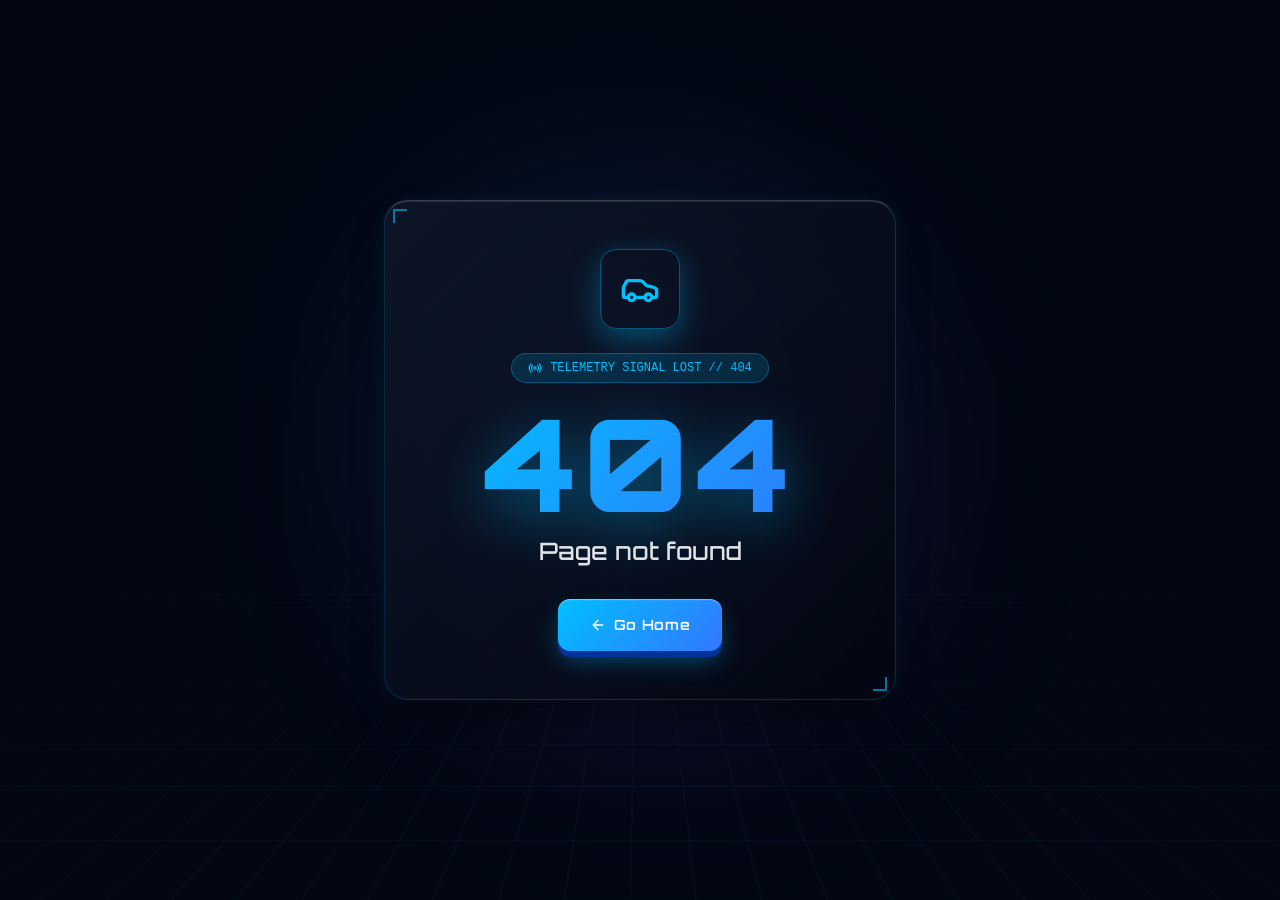
==== commit e614ae47: "updated ui" ====
--- a/index.html
+++ b/index.html
@@ -48,8 +48,8 @@
       ]
     }
     </script>
-    <script type="module" crossorigin src="/assets/index-BQtNDmNI.js"></script>
-    <link rel="stylesheet" crossorigin href="/assets/index-C4_b5u2p.css">
+    <script type="module" crossorigin src="/assets/index-DTF9ozvy.js"></script>
+    <link rel="stylesheet" crossorigin href="/assets/index-BFtk9euC.css">
   </head>
 
   <body>
--- a/assets/index-BFtk9euC.css
+++ b/assets/index-BFtk9euC.css
@@ -0,0 +1 @@
+@import"https://fonts.googleapis.com/css2?family=Inter:wght@300;400;500;600;700;800&family=Orbitron:wght@400;500;600;700;800;900&display=swap";*,:before,:after{--tw-border-spacing-x: 0;--tw-border-spacing-y: 0;--tw-translate-x: 0;--tw-translate-y: 0;--tw-rotate: 0;--tw-skew-x: 0;--tw-skew-y: 0;--tw-scale-x: 1;--tw-scale-y: 1;--tw-pan-x: ;--tw-pan-y: ;--tw-pinch-zoom: ;--tw-scroll-snap-strictness: proximity;--tw-gradient-from-position: ;--tw-gradient-via-position: ;--tw-gradient-to-position: ;--tw-ordinal: ;--tw-slashed-zero: ;--tw-numeric-figure: ;--tw-numeric-spacing: ;--tw-numeric-fraction: ;--tw-ring-inset: ;--tw-ring-offset-width: 0px;--tw-ring-offset-color: #fff;--tw-ring-color: rgb(59 130 246 / .5);--tw-ring-offset-shadow: 0 0 #0000;--tw-ring-shadow: 0 0 #0000;--tw-shadow: 0 0 #0000;--tw-shadow-colored: 0 0 #0000;--tw-blur: ;--tw-brightness: ;--tw-contrast: ;--tw-grayscale: ;--tw-hue-rotate: ;--tw-invert: ;--tw-saturate: ;--tw-sepia: ;--tw-drop-shadow: ;--tw-backdrop-blur: ;--tw-backdrop-brightness: ;--tw-backdrop-contrast: ;--tw-backdrop-grayscale: ;--tw-backdrop-hue-rotate: ;--tw-backdrop-invert: ;--tw-backdrop-opacity: ;--tw-backdrop-saturate: ;--tw-backdrop-sepia: ;--tw-contain-size: ;--tw-contain-layout: ;--tw-contain-paint: ;--tw-contain-style: }::backdrop{--tw-border-spacing-x: 0;--tw-border-spacing-y: 0;--tw-translate-x: 0;--tw-translate-y: 0;--tw-rotate: 0;--tw-skew-x: 0;--tw-skew-y: 0;--tw-scale-x: 1;--tw-scale-y: 1;--tw-pan-x: ;--tw-pan-y: ;--tw-pinch-zoom: ;--tw-scroll-snap-strictness: proximity;--tw-gradient-from-position: ;--tw-gradient-via-position: ;--tw-gradient-to-position: ;--tw-ordinal: ;--tw-slashed-zero: ;--tw-numeric-figure: ;--tw-numeric-spacing: ;--tw-numeric-fraction: ;--tw-ring-inset: ;--tw-ring-offset-width: 0px;--tw-ring-offset-color: #fff;--tw-ring-color: rgb(59 130 246 / .5);--tw-ring-offset-shadow: 0 0 #0000;--tw-ring-shadow: 0 0 #0000;--tw-shadow: 0 0 #0000;--tw-shadow-colored: 0 0 #0000;--tw-blur: ;--tw-brightness: ;--tw-contrast: ;--tw-grayscale: ;--tw-hue-rotate: ;--tw-invert: ;--tw-saturate: ;--tw-sepia: ;--tw-drop-shadow: ;--tw-backdrop-blur: ;--tw-backdrop-brightness: ;--tw-backdrop-contrast: ;--tw-backdrop-grayscale: ;--tw-backdrop-hue-rotate: ;--tw-backdrop-invert: ;--tw-backdrop-opacity: ;--tw-backdrop-saturate: ;--tw-backdrop-sepia: ;--tw-contain-size: ;--tw-contain-layout: ;--tw-contain-paint: ;--tw-contain-style: }*,:before,:after{box-sizing:border-box;border-width:0;border-style:solid;border-color:#e5e7eb}:before,:after{--tw-content: ""}html,:host{line-height:1.5;-webkit-text-size-adjust:100%;-moz-tab-size:4;-o-tab-size:4;tab-size:4;font-family:ui-sans-serif,system-ui,sans-serif,"Apple Color Emoji","Segoe UI Emoji",Segoe UI Symbol,"Noto Color Emoji";font-feature-settings:normal;font-variation-settings:normal;-webkit-tap-highlight-color:transparent}body{margin:0;line-height:inherit}hr{height:0;color:inherit;border-top-width:1px}abbr:where([title]){-webkit-text-decoration:underline dotted;text-decoration:underline dotted}h1,h2,h3,h4,h5,h6{font-size:inherit;font-weight:inherit}a{color:inherit;text-decoration:inherit}b,strong{font-weight:bolder}code,kbd,samp,pre{font-family:ui-monospace,SFMono-Regular,Menlo,Monaco,Consolas,Liberation Mono,Courier New,monospace;font-feature-settings:normal;font-variation-settings:normal;font-size:1em}small{font-size:80%}sub,sup{font-size:75%;line-height:0;position:relative;vertical-align:baseline}sub{bottom:-.25em}sup{top:-.5em}table{text-indent:0;border-color:inherit;border-collapse:collapse}button,input,optgroup,select,textarea{font-family:inherit;font-feature-settings:inherit;font-variation-settings:inherit;font-size:100%;font-weight:inherit;line-height:inherit;letter-spacing:inherit;color:inherit;margin:0;padding:0}button,select{text-transform:none}button,input:where([type=button]),input:where([type=reset]),input:where([type=submit]){-webkit-appearance:button;background-color:transparent;background-image:none}:-moz-focusring{outline:auto}:-moz-ui-invalid{box-shadow:none}progress{vertical-align:baseline}::-webkit-inner-spin-button,::-webkit-outer-spin-button{height:auto}[type=search]{-webkit-appearance:textfield;outline-offset:-2px}::-webkit-search-decoration{-webkit-appearance:none}::-webkit-file-upload-button{-webkit-appearance:button;font:inherit}summary{display:list-item}blockquote,dl,dd,h1,h2,h3,h4,h5,h6,hr,figure,p,pre{margin:0}fieldset{margin:0;padding:0}legend{padding:0}ol,ul,menu{list-style:none;margin:0;padding:0}dialog{padding:0}textarea{resize:vertical}input::-moz-placeholder,textarea::-moz-placeholder{opacity:1;color:#9ca3af}input::placeholder,textarea::placeholder{opacity:1;color:#9ca3af}button,[role=button]{cursor:pointer}:disabled{cursor:default}img,svg,video,canvas,audio,iframe,embed,object{display:block;vertical-align:middle}img,video{max-width:100%;height:auto}[hidden]:where(:not([hidden=until-found])){display:none}:root{--background: 222 84% 4%;--foreground: 210 40% 98%;--card: 222 84% 5%;--card-foreground: 210 40% 98%;--popover: 222 84% 5%;--popover-foreground: 210 40% 98%;--primary: 195 100% 50%;--primary-foreground: 222 84% 4%;--secondary: 217 33% 17%;--secondary-foreground: 210 40% 98%;--muted: 217 33% 17%;--muted-foreground: 215 20% 65%;--accent: 217 33% 17%;--accent-foreground: 210 40% 98%;--destructive: 0 62.8% 30.6%;--destructive-foreground: 210 40% 98%;--border: 217 33% 17%;--input: 217 33% 17%;--ring: 195 100% 50%;--radius: .75rem;--automotive-dark: 222 84% 4%;--automotive-darker: 220 100% 2%;--automotive-light: 210 40% 98%;--automotive-cyan: 195 100% 50%;--automotive-blue: 220 100% 60%;--automotive-orange: 25 100% 60%;--automotive-red: 0 100% 60%;--automotive-green: 120 100% 40%;--automotive-purple: 270 100% 65%;--automotive-gold: 45 100% 55%}*{border-color:hsl(var(--border))}html{scroll-behavior:smooth;color-scheme:dark}body{overflow-x:hidden;background-color:hsl(var(--automotive-dark));font-family:Inter,sans-serif;color:hsl(var(--automotive-light));-webkit-font-smoothing:antialiased;-moz-osx-font-smoothing:grayscale}body *::-moz-selection{background-color:hsl(var(--automotive-cyan));color:hsl(var(--automotive-dark))}body *::selection{background-color:hsl(var(--automotive-cyan));color:hsl(var(--automotive-dark))}body::-moz-selection{background-color:hsl(var(--automotive-cyan));color:hsl(var(--automotive-dark))}body::selection{background-color:hsl(var(--automotive-cyan));color:hsl(var(--automotive-dark))}::-webkit-scrollbar{width:8px}::-webkit-scrollbar-track{background:hsl(var(--automotive-darker));border-left:1px solid rgba(0,191,255,.1)}::-webkit-scrollbar-thumb{background:linear-gradient(180deg,hsl(var(--automotive-cyan) / .7),hsl(var(--automotive-blue) / .7));border-radius:9999px;border:2px solid hsl(var(--automotive-darker));box-shadow:0 0 10px #00bfff80}::-webkit-scrollbar-thumb:hover{background:linear-gradient(180deg,hsl(var(--automotive-cyan)),hsl(var(--automotive-blue)));box-shadow:0 0 15px #00bfffcc}.container{width:100%;margin-right:auto;margin-left:auto;padding-right:2rem;padding-left:2rem}@media (min-width: 1400px){.container{max-width:1400px}}.sr-only{position:absolute;width:1px;height:1px;padding:0;margin:-1px;overflow:hidden;clip:rect(0,0,0,0);white-space:nowrap;border-width:0}.pointer-events-none{pointer-events:none}.pointer-events-auto{pointer-events:auto}.visible{visibility:visible}.invisible{visibility:hidden}.fixed{position:fixed}.absolute{position:absolute}.relative{position:relative}.inset-0{top:0;right:0;bottom:0;left:0}.inset-8{top:2rem;right:2rem;bottom:2rem;left:2rem}.inset-x-0{left:0;right:0}.inset-y-0{top:0;bottom:0}.-bottom-12{bottom:-3rem}.-bottom-4{bottom:-1rem}.-left-12{left:-3rem}.-left-4{left:-1rem}.-left-6{left:-1.5rem}.-right-12{right:-3rem}.-right-4{right:-1rem}.-top-12{top:-3rem}.-top-4{top:-1rem}.bottom-0{bottom:0}.bottom-1\/4{bottom:25%}.bottom-20{bottom:5rem}.bottom-4{bottom:1rem}.bottom-5{bottom:1.25rem}.left-0{left:0}.left-1{left:.25rem}.left-1\/2{left:50%}.left-1\/3{left:33.333333%}.left-1\/4{left:25%}.left-10{left:2.5rem}.left-2{left:.5rem}.left-3{left:.75rem}.left-4{left:1rem}.left-5{left:1.25rem}.left-\[50\%\]{left:50%}.right-0{right:0}.right-1{right:.25rem}.right-1\/3{right:33.333333%}.right-1\/4{right:25%}.right-10{right:2.5rem}.right-2{right:.5rem}.right-3{right:.75rem}.right-4{right:1rem}.right-5{right:1.25rem}.top-0{top:0}.top-1\.5{top:.375rem}.top-1\/2{top:50%}.top-1\/4{top:25%}.top-10{top:2.5rem}.top-2{top:.5rem}.top-2\/3{top:66.666667%}.top-3{top:.75rem}.top-3\.5{top:.875rem}.top-4{top:1rem}.top-5{top:1.25rem}.top-\[1px\]{top:1px}.top-\[50\%\]{top:50%}.top-\[60\%\]{top:60%}.top-full{top:100%}.z-0{z-index:0}.z-10{z-index:10}.z-20{z-index:20}.z-40{z-index:40}.z-50{z-index:50}.z-\[100\]{z-index:100}.z-\[1\]{z-index:1}.col-span-2{grid-column:span 2 / span 2}.-mx-1{margin-left:-.25rem;margin-right:-.25rem}.mx-2{margin-left:.5rem;margin-right:.5rem}.mx-3\.5{margin-left:.875rem;margin-right:.875rem}.mx-auto{margin-left:auto;margin-right:auto}.my-0\.5{margin-top:.125rem;margin-bottom:.125rem}.my-1{margin-top:.25rem;margin-bottom:.25rem}.-ml-4{margin-left:-1rem}.-mt-4{margin-top:-1rem}.mb-1{margin-bottom:.25rem}.mb-1\.5{margin-bottom:.375rem}.mb-10{margin-bottom:2.5rem}.mb-12{margin-bottom:3rem}.mb-14{margin-bottom:3.5rem}.mb-16{margin-bottom:4rem}.mb-2{margin-bottom:.5rem}.mb-20{margin-bottom:5rem}.mb-3{margin-bottom:.75rem}.mb-4{margin-bottom:1rem}.mb-5{margin-bottom:1.25rem}.mb-6{margin-bottom:1.5rem}.mb-8{margin-bottom:2rem}.ml-1{margin-left:.25rem}.ml-auto{margin-left:auto}.mr-2{margin-right:.5rem}.mr-2\.5{margin-right:.625rem}.mt-0\.5{margin-top:.125rem}.mt-1{margin-top:.25rem}.mt-1\.5{margin-top:.375rem}.mt-14{margin-top:3.5rem}.mt-16{margin-top:4rem}.mt-2{margin-top:.5rem}.mt-24{margin-top:6rem}.mt-3{margin-top:.75rem}.mt-4{margin-top:1rem}.mt-6{margin-top:1.5rem}.mt-auto{margin-top:auto}.line-clamp-2{overflow:hidden;display:-webkit-box;-webkit-box-orient:vertical;-webkit-line-clamp:2}.block{display:block}.inline-block{display:inline-block}.flex{display:flex}.inline-flex{display:inline-flex}.table{display:table}.grid{display:grid}.hidden{display:none}.aspect-square{aspect-ratio:1 / 1}.aspect-video{aspect-ratio:16 / 9}.size-4{width:1rem;height:1rem}.h-1\.5{height:.375rem}.h-10{height:2.5rem}.h-11{height:2.75rem}.h-12{height:3rem}.h-14{height:3.5rem}.h-2{height:.5rem}.h-2\.5{height:.625rem}.h-20{height:5rem}.h-24{height:6rem}.h-3{height:.75rem}.h-3\.5{height:.875rem}.h-4{height:1rem}.h-5{height:1.25rem}.h-6{height:1.5rem}.h-7{height:1.75rem}.h-8{height:2rem}.h-80{height:20rem}.h-9{height:2.25rem}.h-96{height:24rem}.h-\[1px\]{height:1px}.h-\[460px\]{height:460px}.h-\[500px\]{height:500px}.h-\[550px\]{height:550px}.h-\[600px\]{height:600px}.h-\[var\(--radix-navigation-menu-viewport-height\)\]{height:var(--radix-navigation-menu-viewport-height)}.h-\[var\(--radix-select-trigger-height\)\]{height:var(--radix-select-trigger-height)}.h-auto{height:auto}.h-full{height:100%}.h-px{height:1px}.h-svh{height:100svh}.max-h-96{max-height:24rem}.max-h-\[300px\]{max-height:300px}.max-h-screen{max-height:100vh}.min-h-0{min-height:0px}.min-h-\[80px\]{min-height:80px}.min-h-screen{min-height:100vh}.min-h-svh{min-height:100svh}.w-0{width:0px}.w-1{width:.25rem}.w-10{width:2.5rem}.w-11{width:2.75rem}.w-12{width:3rem}.w-14{width:3.5rem}.w-2{width:.5rem}.w-2\.5{width:.625rem}.w-20{width:5rem}.w-24{width:6rem}.w-3{width:.75rem}.w-3\.5{width:.875rem}.w-3\/4{width:75%}.w-4{width:1rem}.w-5{width:1.25rem}.w-6{width:1.5rem}.w-64{width:16rem}.w-7{width:1.75rem}.w-72{width:18rem}.w-8{width:2rem}.w-80{width:20rem}.w-9{width:2.25rem}.w-96{width:24rem}.w-\[--sidebar-width\]{width:var(--sidebar-width)}.w-\[100px\]{width:100px}.w-\[1px\]{width:1px}.w-\[500px\]{width:500px}.w-\[550px\]{width:550px}.w-\[600px\]{width:600px}.w-auto{width:auto}.w-fit{width:-moz-fit-content;width:fit-content}.w-full{width:100%}.w-max{width:-moz-max-content;width:max-content}.w-px{width:1px}.min-w-0{min-width:0px}.min-w-5{min-width:1.25rem}.min-w-\[12rem\]{min-width:12rem}.min-w-\[8rem\]{min-width:8rem}.min-w-\[var\(--radix-select-trigger-width\)\]{min-width:var(--radix-select-trigger-width)}.max-w-2xl{max-width:42rem}.max-w-3xl{max-width:48rem}.max-w-4xl{max-width:56rem}.max-w-7xl{max-width:80rem}.max-w-\[--skeleton-width\]{max-width:var(--skeleton-width)}.max-w-lg{max-width:32rem}.max-w-max{max-width:-moz-max-content;max-width:max-content}.max-w-md{max-width:28rem}.max-w-xl{max-width:36rem}.flex-1{flex:1 1 0%}.shrink-0{flex-shrink:0}.grow{flex-grow:1}.grow-0{flex-grow:0}.basis-full{flex-basis:100%}.caption-bottom{caption-side:bottom}.border-collapse{border-collapse:collapse}.-translate-x-1\/2{--tw-translate-x: -50%;transform:translate(var(--tw-translate-x),var(--tw-translate-y)) rotate(var(--tw-rotate)) skew(var(--tw-skew-x)) skewY(var(--tw-skew-y)) scaleX(var(--tw-scale-x)) scaleY(var(--tw-scale-y))}.-translate-x-px{--tw-translate-x: -1px;transform:translate(var(--tw-translate-x),var(--tw-translate-y)) rotate(var(--tw-rotate)) skew(var(--tw-skew-x)) skewY(var(--tw-skew-y)) scaleX(var(--tw-scale-x)) scaleY(var(--tw-scale-y))}.-translate-y-1\/2{--tw-translate-y: -50%;transform:translate(var(--tw-translate-x),var(--tw-translate-y)) rotate(var(--tw-rotate)) skew(var(--tw-skew-x)) skewY(var(--tw-skew-y)) scaleX(var(--tw-scale-x)) scaleY(var(--tw-scale-y))}.translate-x-\[-50\%\]{--tw-translate-x: -50%;transform:translate(var(--tw-translate-x),var(--tw-translate-y)) rotate(var(--tw-rotate)) skew(var(--tw-skew-x)) skewY(var(--tw-skew-y)) scaleX(var(--tw-scale-x)) scaleY(var(--tw-scale-y))}.translate-x-px{--tw-translate-x: 1px;transform:translate(var(--tw-translate-x),var(--tw-translate-y)) rotate(var(--tw-rotate)) skew(var(--tw-skew-x)) skewY(var(--tw-skew-y)) scaleX(var(--tw-scale-x)) scaleY(var(--tw-scale-y))}.translate-y-\[-50\%\]{--tw-translate-y: -50%;transform:translate(var(--tw-translate-x),var(--tw-translate-y)) rotate(var(--tw-rotate)) skew(var(--tw-skew-x)) skewY(var(--tw-skew-y)) scaleX(var(--tw-scale-x)) scaleY(var(--tw-scale-y))}.rotate-45{--tw-rotate: 45deg;transform:translate(var(--tw-translate-x),var(--tw-translate-y)) rotate(var(--tw-rotate)) skew(var(--tw-skew-x)) skewY(var(--tw-skew-y)) scaleX(var(--tw-scale-x)) scaleY(var(--tw-scale-y))}.rotate-90{--tw-rotate: 90deg;transform:translate(var(--tw-translate-x),var(--tw-translate-y)) rotate(var(--tw-rotate)) skew(var(--tw-skew-x)) skewY(var(--tw-skew-y)) scaleX(var(--tw-scale-x)) scaleY(var(--tw-scale-y))}.transform{transform:translate(var(--tw-translate-x),var(--tw-translate-y)) rotate(var(--tw-rotate)) skew(var(--tw-skew-x)) skewY(var(--tw-skew-y)) scaleX(var(--tw-scale-x)) scaleY(var(--tw-scale-y))}@keyframes bounce{0%,to{transform:translateY(-25%);animation-timing-function:cubic-bezier(.8,0,1,1)}50%{transform:none;animation-timing-function:cubic-bezier(0,0,.2,1)}}.animate-bounce{animation:bounce 1s infinite}@keyframes fadeIn{0%{opacity:0}to{opacity:1}}.animate-fade-in{animation:fadeIn .6s ease-out}@keyframes floatReverse{0%,to{transform:translateY(0)}50%{transform:translateY(15px)}}.animate-float-reverse{animation:floatReverse 5s ease-in-out infinite}@keyframes floatSlow{0%,to{transform:translateY(0)}50%{transform:translateY(-12px)}}.animate-float-slow{animation:floatSlow 6s ease-in-out infinite}@keyframes pulse{50%{opacity:.5}}.animate-pulse{animation:pulse 2s cubic-bezier(.4,0,.6,1) infinite}@keyframes pulseGlow{0%,to{opacity:.4;transform:scale(1)}50%{opacity:.8;transform:scale(1.06)}}.animate-pulse-glow{animation:pulseGlow 3s ease-in-out infinite}@keyframes spin{to{transform:rotate(360deg)}}.animate-spin{animation:spin 1s linear infinite}.cursor-default{cursor:default}.cursor-pointer{cursor:pointer}.touch-none{touch-action:none}.select-none{-webkit-user-select:none;-moz-user-select:none;user-select:none}.resize-none{resize:none}.resize{resize:both}.list-none{list-style-type:none}.grid-cols-1{grid-template-columns:repeat(1,minmax(0,1fr))}.grid-cols-2{grid-template-columns:repeat(2,minmax(0,1fr))}.flex-row{flex-direction:row}.flex-col{flex-direction:column}.flex-col-reverse{flex-direction:column-reverse}.flex-wrap{flex-wrap:wrap}.items-start{align-items:flex-start}.items-end{align-items:flex-end}.items-center{align-items:center}.items-stretch{align-items:stretch}.justify-center{justify-content:center}.justify-between{justify-content:space-between}.gap-1{gap:.25rem}.gap-1\.5{gap:.375rem}.gap-10{gap:2.5rem}.gap-12{gap:3rem}.gap-2{gap:.5rem}.gap-3{gap:.75rem}.gap-4{gap:1rem}.gap-5{gap:1.25rem}.gap-6{gap:1.5rem}.gap-8{gap:2rem}.space-x-1>:not([hidden])~:not([hidden]){--tw-space-x-reverse: 0;margin-right:calc(.25rem * var(--tw-space-x-reverse));margin-left:calc(.25rem * calc(1 - var(--tw-space-x-reverse)))}.space-x-3>:not([hidden])~:not([hidden]){--tw-space-x-reverse: 0;margin-right:calc(.75rem * var(--tw-space-x-reverse));margin-left:calc(.75rem * calc(1 - var(--tw-space-x-reverse)))}.space-x-3\.5>:not([hidden])~:not([hidden]){--tw-space-x-reverse: 0;margin-right:calc(.875rem * var(--tw-space-x-reverse));margin-left:calc(.875rem * calc(1 - var(--tw-space-x-reverse)))}.space-x-4>:not([hidden])~:not([hidden]){--tw-space-x-reverse: 0;margin-right:calc(1rem * var(--tw-space-x-reverse));margin-left:calc(1rem * calc(1 - var(--tw-space-x-reverse)))}.space-y-1>:not([hidden])~:not([hidden]){--tw-space-y-reverse: 0;margin-top:calc(.25rem * calc(1 - var(--tw-space-y-reverse)));margin-bottom:calc(.25rem * var(--tw-space-y-reverse))}.space-y-1\.5>:not([hidden])~:not([hidden]){--tw-space-y-reverse: 0;margin-top:calc(.375rem * calc(1 - var(--tw-space-y-reverse)));margin-bottom:calc(.375rem * var(--tw-space-y-reverse))}.space-y-2>:not([hidden])~:not([hidden]){--tw-space-y-reverse: 0;margin-top:calc(.5rem * calc(1 - var(--tw-space-y-reverse)));margin-bottom:calc(.5rem * var(--tw-space-y-reverse))}.space-y-2\.5>:not([hidden])~:not([hidden]){--tw-space-y-reverse: 0;margin-top:calc(.625rem * calc(1 - var(--tw-space-y-reverse)));margin-bottom:calc(.625rem * var(--tw-space-y-reverse))}.space-y-3>:not([hidden])~:not([hidden]){--tw-space-y-reverse: 0;margin-top:calc(.75rem * calc(1 - var(--tw-space-y-reverse)));margin-bottom:calc(.75rem * var(--tw-space-y-reverse))}.space-y-4>:not([hidden])~:not([hidden]){--tw-space-y-reverse: 0;margin-top:calc(1rem * calc(1 - var(--tw-space-y-reverse)));margin-bottom:calc(1rem * var(--tw-space-y-reverse))}.space-y-6>:not([hidden])~:not([hidden]){--tw-space-y-reverse: 0;margin-top:calc(1.5rem * calc(1 - var(--tw-space-y-reverse)));margin-bottom:calc(1.5rem * var(--tw-space-y-reverse))}.space-y-7>:not([hidden])~:not([hidden]){--tw-space-y-reverse: 0;margin-top:calc(1.75rem * calc(1 - var(--tw-space-y-reverse)));margin-bottom:calc(1.75rem * var(--tw-space-y-reverse))}.space-y-8>:not([hidden])~:not([hidden]){--tw-space-y-reverse: 0;margin-top:calc(2rem * calc(1 - var(--tw-space-y-reverse)));margin-bottom:calc(2rem * var(--tw-space-y-reverse))}.self-start{align-self:flex-start}.overflow-auto{overflow:auto}.overflow-hidden{overflow:hidden}.overflow-y-auto{overflow-y:auto}.overflow-x-hidden{overflow-x:hidden}.whitespace-nowrap{white-space:nowrap}.break-words{overflow-wrap:break-word}.break-all{word-break:break-all}.rounded{border-radius:.25rem}.rounded-2xl{border-radius:1rem}.rounded-3xl{border-radius:1.5rem}.rounded-\[2px\]{border-radius:2px}.rounded-\[inherit\]{border-radius:inherit}.rounded-full{border-radius:9999px}.rounded-lg{border-radius:.5rem}.rounded-md{border-radius:.375rem}.rounded-sm{border-radius:.125rem}.rounded-xl{border-radius:.75rem}.rounded-t-\[10px\]{border-top-left-radius:10px;border-top-right-radius:10px}.rounded-tl-sm{border-top-left-radius:.125rem}.border{border-width:1px}.border-2{border-width:2px}.border-4{border-width:4px}.border-\[1\.5px\]{border-width:1.5px}.border-y{border-top-width:1px;border-bottom-width:1px}.border-b{border-bottom-width:1px}.border-l{border-left-width:1px}.border-r{border-right-width:1px}.border-t{border-top-width:1px}.border-dashed{border-style:dashed}.border-\[--color-border\]{border-color:var(--color-border)}.border-amber-400\/20{border-color:#fbbf2433}.border-amber-500\/30{border-color:#f59e0b4d}.border-automotive-blue\/40{border-color:hsl(var(--automotive-blue) / .4)}.border-automotive-cyan{border-color:hsl(var(--automotive-cyan))}.border-automotive-cyan\/15{border-color:hsl(var(--automotive-cyan) / .15)}.border-automotive-cyan\/20{border-color:hsl(var(--automotive-cyan) / .2)}.border-automotive-cyan\/25{border-color:hsl(var(--automotive-cyan) / .25)}.border-automotive-cyan\/30{border-color:hsl(var(--automotive-cyan) / .3)}.border-automotive-cyan\/35{border-color:hsl(var(--automotive-cyan) / .35)}.border-automotive-cyan\/40{border-color:hsl(var(--automotive-cyan) / .4)}.border-automotive-gold\/30{border-color:hsl(var(--automotive-gold) / .3)}.border-automotive-gold\/40{border-color:hsl(var(--automotive-gold) / .4)}.border-automotive-green\/30{border-color:hsl(var(--automotive-green) / .3)}.border-automotive-green\/40{border-color:hsl(var(--automotive-green) / .4)}.border-automotive-orange\/20{border-color:hsl(var(--automotive-orange) / .2)}.border-automotive-orange\/25{border-color:hsl(var(--automotive-orange) / .25)}.border-automotive-orange\/30{border-color:hsl(var(--automotive-orange) / .3)}.border-automotive-orange\/35{border-color:hsl(var(--automotive-orange) / .35)}.border-automotive-orange\/40{border-color:hsl(var(--automotive-orange) / .4)}.border-automotive-purple\/20{border-color:hsl(var(--automotive-purple) / .2)}.border-automotive-purple\/25{border-color:hsl(var(--automotive-purple) / .25)}.border-automotive-purple\/30{border-color:hsl(var(--automotive-purple) / .3)}.border-automotive-purple\/40{border-color:hsl(var(--automotive-purple) / .4)}.border-border\/50{border-color:hsl(var(--border) / .5)}.border-destructive{border-color:hsl(var(--destructive))}.border-destructive\/40{border-color:hsl(var(--destructive) / .4)}.border-destructive\/50{border-color:hsl(var(--destructive) / .5)}.border-emerald-500\/30{border-color:#10b9814d}.border-emerald-500\/40{border-color:#10b98166}.border-input{border-color:hsl(var(--input))}.border-primary{border-color:hsl(var(--primary))}.border-rose-500{--tw-border-opacity: 1;border-color:rgb(244 63 94 / var(--tw-border-opacity, 1))}.border-rose-500\/30{border-color:#f43f5e4d}.border-transparent{border-color:transparent}.border-white\/10{border-color:#ffffff1a}.border-white\/20{border-color:#fff3}.border-l-transparent{border-left-color:transparent}.border-t-automotive-cyan{border-top-color:hsl(var(--automotive-cyan))}.border-t-transparent{border-top-color:transparent}.bg-\[--color-bg\]{background-color:var(--color-bg)}.bg-accent{background-color:hsl(var(--accent))}.bg-amber-500\/10{background-color:#f59e0b1a}.bg-automotive-blue\/10{background-color:hsl(var(--automotive-blue) / .1)}.bg-automotive-blue\/15{background-color:hsl(var(--automotive-blue) / .15)}.bg-automotive-cyan{background-color:hsl(var(--automotive-cyan))}.bg-automotive-cyan\/10{background-color:hsl(var(--automotive-cyan) / .1)}.bg-automotive-cyan\/15{background-color:hsl(var(--automotive-cyan) / .15)}.bg-automotive-cyan\/20{background-color:hsl(var(--automotive-cyan) / .2)}.bg-automotive-dark{background-color:hsl(var(--automotive-dark))}.bg-automotive-dark\/40{background-color:hsl(var(--automotive-dark) / .4)}.bg-automotive-dark\/60{background-color:hsl(var(--automotive-dark) / .6)}.bg-automotive-dark\/70{background-color:hsl(var(--automotive-dark) / .7)}.bg-automotive-dark\/85{background-color:hsl(var(--automotive-dark) / .85)}.bg-automotive-dark\/90{background-color:hsl(var(--automotive-dark) / .9)}.bg-automotive-dark\/95{background-color:hsl(var(--automotive-dark) / .95)}.bg-automotive-darker{background-color:hsl(var(--automotive-darker))}.bg-automotive-darker\/60{background-color:hsl(var(--automotive-darker) / .6)}.bg-automotive-darker\/70{background-color:hsl(var(--automotive-darker) / .7)}.bg-automotive-darker\/80{background-color:hsl(var(--automotive-darker) / .8)}.bg-automotive-darker\/85{background-color:hsl(var(--automotive-darker) / .85)}.bg-automotive-darker\/90{background-color:hsl(var(--automotive-darker) / .9)}.bg-automotive-gold\/15{background-color:hsl(var(--automotive-gold) / .15)}.bg-automotive-green\/20{background-color:hsl(var(--automotive-green) / .2)}.bg-automotive-orange\/10{background-color:hsl(var(--automotive-orange) / .1)}.bg-automotive-orange\/15{background-color:hsl(var(--automotive-orange) / .15)}.bg-automotive-orange\/20{background-color:hsl(var(--automotive-orange) / .2)}.bg-automotive-purple\/10{background-color:hsl(var(--automotive-purple) / .1)}.bg-automotive-purple\/15{background-color:hsl(var(--automotive-purple) / .15)}.bg-background{background-color:hsl(var(--background))}.bg-black\/40{background-color:#0006}.bg-black\/80{background-color:#000c}.bg-border{background-color:hsl(var(--border))}.bg-destructive{background-color:hsl(var(--destructive))}.bg-destructive\/20{background-color:hsl(var(--destructive) / .2)}.bg-emerald-500\/10{background-color:#10b9811a}.bg-foreground{background-color:hsl(var(--foreground))}.bg-muted{background-color:hsl(var(--muted))}.bg-muted\/50{background-color:hsl(var(--muted) / .5)}.bg-popover{background-color:hsl(var(--popover))}.bg-primary{background-color:hsl(var(--primary))}.bg-rose-500\/10{background-color:#f43f5e1a}.bg-secondary{background-color:hsl(var(--secondary))}.bg-transparent{background-color:transparent}.bg-white\/20{background-color:#fff3}.bg-gradient-accent{background-image:linear-gradient(135deg,hsl(var(--automotive-purple)),hsl(var(--automotive-gold)))}.bg-gradient-primary{background-image:linear-gradient(135deg,hsl(var(--automotive-cyan)),hsl(var(--automotive-blue)))}.bg-gradient-secondary{background-image:linear-gradient(135deg,hsl(var(--automotive-orange)),hsl(var(--automotive-red)))}.bg-gradient-to-t{background-image:linear-gradient(to top,var(--tw-gradient-stops))}.from-automotive-darker{--tw-gradient-from: hsl(var(--automotive-darker)) var(--tw-gradient-from-position);--tw-gradient-to: hsl(var(--automotive-darker) / 0) var(--tw-gradient-to-position);--tw-gradient-stops: var(--tw-gradient-from), var(--tw-gradient-to)}.from-automotive-darker\/90{--tw-gradient-from: hsl(var(--automotive-darker) / .9) var(--tw-gradient-from-position);--tw-gradient-to: hsl(var(--automotive-darker) / 0) var(--tw-gradient-to-position);--tw-gradient-stops: var(--tw-gradient-from), var(--tw-gradient-to)}.via-automotive-darker\/30{--tw-gradient-to: hsl(var(--automotive-darker) / 0) var(--tw-gradient-to-position);--tw-gradient-stops: var(--tw-gradient-from), hsl(var(--automotive-darker) / .3) var(--tw-gradient-via-position), var(--tw-gradient-to)}.via-transparent{--tw-gradient-to: rgb(0 0 0 / 0) var(--tw-gradient-to-position);--tw-gradient-stops: var(--tw-gradient-from), transparent var(--tw-gradient-via-position), var(--tw-gradient-to)}.to-transparent{--tw-gradient-to: transparent var(--tw-gradient-to-position)}.bg-clip-text{-webkit-background-clip:text;background-clip:text}.fill-automotive-gold{fill:hsl(var(--automotive-gold))}.fill-current{fill:currentColor}.object-cover{-o-object-fit:cover;object-fit:cover}.p-0{padding:0}.p-0\.5{padding:.125rem}.p-1{padding:.25rem}.p-1\.5{padding:.375rem}.p-10{padding:2.5rem}.p-2{padding:.5rem}.p-2\.5{padding:.625rem}.p-3{padding:.75rem}.p-3\.5{padding:.875rem}.p-4{padding:1rem}.p-6{padding:1.5rem}.p-8{padding:2rem}.p-\[1px\]{padding:1px}.px-1{padding-left:.25rem;padding-right:.25rem}.px-1\.5{padding-left:.375rem;padding-right:.375rem}.px-2{padding-left:.5rem;padding-right:.5rem}.px-2\.5{padding-left:.625rem;padding-right:.625rem}.px-3{padding-left:.75rem;padding-right:.75rem}.px-3\.5{padding-left:.875rem;padding-right:.875rem}.px-4{padding-left:1rem;padding-right:1rem}.px-5{padding-left:1.25rem;padding-right:1.25rem}.px-6{padding-left:1.5rem;padding-right:1.5rem}.px-8{padding-left:2rem;padding-right:2rem}.px-9{padding-left:2.25rem;padding-right:2.25rem}.py-0\.5{padding-top:.125rem;padding-bottom:.125rem}.py-1{padding-top:.25rem;padding-bottom:.25rem}.py-1\.5{padding-top:.375rem;padding-bottom:.375rem}.py-14{padding-top:3.5rem;padding-bottom:3.5rem}.py-2{padding-top:.5rem;padding-bottom:.5rem}.py-2\.5{padding-top:.625rem;padding-bottom:.625rem}.py-24{padding-top:6rem;padding-bottom:6rem}.py-3{padding-top:.75rem;padding-bottom:.75rem}.py-4{padding-top:1rem;padding-bottom:1rem}.py-5{padding-top:1.25rem;padding-bottom:1.25rem}.py-6{padding-top:1.5rem;padding-bottom:1.5rem}.py-8{padding-top:2rem;padding-bottom:2rem}.pb-20{padding-bottom:5rem}.pb-24{padding-bottom:6rem}.pb-3{padding-bottom:.75rem}.pb-4{padding-bottom:1rem}.pl-2\.5{padding-left:.625rem}.pl-4{padding-left:1rem}.pl-6{padding-left:1.5rem}.pl-8{padding-left:2rem}.pr-2{padding-right:.5rem}.pr-2\.5{padding-right:.625rem}.pr-8{padding-right:2rem}.pt-0{padding-top:0}.pt-1{padding-top:.25rem}.pt-2{padding-top:.5rem}.pt-3{padding-top:.75rem}.pt-32{padding-top:8rem}.pt-4{padding-top:1rem}.pt-8{padding-top:2rem}.text-left{text-align:left}.text-center{text-align:center}.align-middle{vertical-align:middle}.font-mono{font-family:ui-monospace,SFMono-Regular,Menlo,Monaco,Consolas,Liberation Mono,Courier New,monospace}.font-orbitron{font-family:Orbitron,monospace}.font-sans{font-family:ui-sans-serif,system-ui,sans-serif,"Apple Color Emoji","Segoe UI Emoji",Segoe UI Symbol,"Noto Color Emoji"}.text-2xl{font-size:1.5rem;line-height:2rem}.text-3xl{font-size:1.875rem;line-height:2.25rem}.text-4xl{font-size:2.25rem;line-height:2.5rem}.text-6xl{font-size:3.75rem;line-height:1}.text-8xl{font-size:6rem;line-height:1}.text-\[0\.8rem\]{font-size:.8rem}.text-\[10px\]{font-size:10px}.text-\[11px\]{font-size:11px}.text-\[9px\]{font-size:9px}.text-base{font-size:1rem;line-height:1.5rem}.text-lg{font-size:1.125rem;line-height:1.75rem}.text-sm{font-size:.875rem;line-height:1.25rem}.text-xl{font-size:1.25rem;line-height:1.75rem}.text-xs{font-size:.75rem;line-height:1rem}.font-black{font-weight:900}.font-bold{font-weight:700}.font-light{font-weight:300}.font-medium{font-weight:500}.font-normal{font-weight:400}.font-semibold{font-weight:600}.uppercase{text-transform:uppercase}.tabular-nums{--tw-numeric-spacing: tabular-nums;font-variant-numeric:var(--tw-ordinal) var(--tw-slashed-zero) var(--tw-numeric-figure) var(--tw-numeric-spacing) var(--tw-numeric-fraction)}.leading-none{line-height:1}.leading-relaxed{line-height:1.625}.leading-snug{line-height:1.375}.leading-tight{line-height:1.25}.tracking-tight{letter-spacing:-.025em}.tracking-wide{letter-spacing:.025em}.tracking-wider{letter-spacing:.05em}.tracking-widest{letter-spacing:.1em}.text-accent-foreground{color:hsl(var(--accent-foreground))}.text-amber-200{--tw-text-opacity: 1;color:rgb(253 230 138 / var(--tw-text-opacity, 1))}.text-amber-200\/80{color:#fde68acc}.text-amber-300{--tw-text-opacity: 1;color:rgb(252 211 77 / var(--tw-text-opacity, 1))}.text-amber-400{--tw-text-opacity: 1;color:rgb(251 191 36 / var(--tw-text-opacity, 1))}.text-automotive-blue{color:hsl(var(--automotive-blue))}.text-automotive-cyan{color:hsl(var(--automotive-cyan))}.text-automotive-cyan\/40{color:hsl(var(--automotive-cyan) / .4)}.text-automotive-cyan\/60{color:hsl(var(--automotive-cyan) / .6)}.text-automotive-cyan\/70{color:hsl(var(--automotive-cyan) / .7)}.text-automotive-dark{color:hsl(var(--automotive-dark))}.text-automotive-gold{color:hsl(var(--automotive-gold))}.text-automotive-green{color:hsl(var(--automotive-green))}.text-automotive-light{color:hsl(var(--automotive-light))}.text-automotive-light\/40{color:hsl(var(--automotive-light) / .4)}.text-automotive-light\/50{color:hsl(var(--automotive-light) / .5)}.text-automotive-light\/60{color:hsl(var(--automotive-light) / .6)}.text-automotive-light\/65{color:hsl(var(--automotive-light) / .65)}.text-automotive-light\/70{color:hsl(var(--automotive-light) / .7)}.text-automotive-light\/75{color:hsl(var(--automotive-light) / .75)}.text-automotive-light\/80{color:hsl(var(--automotive-light) / .8)}.text-automotive-light\/85{color:hsl(var(--automotive-light) / .85)}.text-automotive-light\/90{color:hsl(var(--automotive-light) / .9)}.text-automotive-orange{color:hsl(var(--automotive-orange))}.text-automotive-orange\/70{color:hsl(var(--automotive-orange) / .7)}.text-automotive-purple{color:hsl(var(--automotive-purple))}.text-automotive-purple\/70{color:hsl(var(--automotive-purple) / .7)}.text-card-foreground{color:hsl(var(--card-foreground))}.text-current{color:currentColor}.text-destructive{color:hsl(var(--destructive))}.text-destructive-foreground{color:hsl(var(--destructive-foreground))}.text-emerald-200{--tw-text-opacity: 1;color:rgb(167 243 208 / var(--tw-text-opacity, 1))}.text-emerald-200\/90{color:#a7f3d0e6}.text-emerald-300{--tw-text-opacity: 1;color:rgb(110 231 183 / var(--tw-text-opacity, 1))}.text-emerald-400{--tw-text-opacity: 1;color:rgb(52 211 153 / var(--tw-text-opacity, 1))}.text-foreground{color:hsl(var(--foreground))}.text-foreground\/50{color:hsl(var(--foreground) / .5)}.text-muted-foreground{color:hsl(var(--muted-foreground))}.text-popover-foreground{color:hsl(var(--popover-foreground))}.text-primary{color:hsl(var(--primary))}.text-primary-foreground{color:hsl(var(--primary-foreground))}.text-rose-200{--tw-text-opacity: 1;color:rgb(254 205 211 / var(--tw-text-opacity, 1))}.text-rose-200\/80{color:#fecdd3cc}.text-rose-200\/90{color:#fecdd3e6}.text-rose-300{--tw-text-opacity: 1;color:rgb(253 164 175 / var(--tw-text-opacity, 1))}.text-rose-400{--tw-text-opacity: 1;color:rgb(251 113 133 / var(--tw-text-opacity, 1))}.text-transparent{color:transparent}.text-white{--tw-text-opacity: 1;color:rgb(255 255 255 / var(--tw-text-opacity, 1))}.text-white\/80{color:#fffc}.underline{text-decoration-line:underline}.underline-offset-4{text-underline-offset:4px}.opacity-0{opacity:0}.opacity-35{opacity:.35}.opacity-40{opacity:.4}.opacity-45{opacity:.45}.opacity-50{opacity:.5}.opacity-60{opacity:.6}.opacity-70{opacity:.7}.opacity-90{opacity:.9}.mix-blend-screen{mix-blend-mode:screen}.shadow-2xl{--tw-shadow: 0 25px 50px -12px rgb(0 0 0 / .25);--tw-shadow-colored: 0 25px 50px -12px var(--tw-shadow-color);box-shadow:var(--tw-ring-offset-shadow, 0 0 #0000),var(--tw-ring-shadow, 0 0 #0000),var(--tw-shadow)}.shadow-\[0_0_0_1px_hsl\(var\(--sidebar-border\)\)\]{--tw-shadow: 0 0 0 1px hsl(var(--sidebar-border));--tw-shadow-colored: 0 0 0 1px var(--tw-shadow-color);box-shadow:var(--tw-ring-offset-shadow, 0 0 #0000),var(--tw-ring-shadow, 0 0 #0000),var(--tw-shadow)}.shadow-\[0_0_10px_rgba\(0\,191\,255\,0\.3\)\]{--tw-shadow: 0 0 10px rgba(0,191,255,.3);--tw-shadow-colored: 0 0 10px var(--tw-shadow-color);box-shadow:var(--tw-ring-offset-shadow, 0 0 #0000),var(--tw-ring-shadow, 0 0 #0000),var(--tw-shadow)}.shadow-\[0_0_10px_rgba\(0\,191\,255\,0\.7\)\]{--tw-shadow: 0 0 10px rgba(0,191,255,.7);--tw-shadow-colored: 0 0 10px var(--tw-shadow-color);box-shadow:var(--tw-ring-offset-shadow, 0 0 #0000),var(--tw-ring-shadow, 0 0 #0000),var(--tw-shadow)}.shadow-\[0_0_10px_rgba\(0\,204\,51\,0\.3\)\]{--tw-shadow: 0 0 10px rgba(0,204,51,.3);--tw-shadow-colored: 0 0 10px var(--tw-shadow-color);box-shadow:var(--tw-ring-offset-shadow, 0 0 #0000),var(--tw-ring-shadow, 0 0 #0000),var(--tw-shadow)}.shadow-\[0_0_10px_rgba\(255\,107\,53\,0\.3\)\]{--tw-shadow: 0 0 10px rgba(255,107,53,.3);--tw-shadow-colored: 0 0 10px var(--tw-shadow-color);box-shadow:var(--tw-ring-offset-shadow, 0 0 #0000),var(--tw-ring-shadow, 0 0 #0000),var(--tw-shadow)}.shadow-\[0_0_12px_rgba\(0\,191\,255\,0\.3\)\]{--tw-shadow: 0 0 12px rgba(0,191,255,.3);--tw-shadow-colored: 0 0 12px var(--tw-shadow-color);box-shadow:var(--tw-ring-offset-shadow, 0 0 #0000),var(--tw-ring-shadow, 0 0 #0000),var(--tw-shadow)}.shadow-\[0_0_12px_rgba\(0\,191\,255\,0\.6\)\]{--tw-shadow: 0 0 12px rgba(0,191,255,.6);--tw-shadow-colored: 0 0 12px var(--tw-shadow-color);box-shadow:var(--tw-ring-offset-shadow, 0 0 #0000),var(--tw-ring-shadow, 0 0 #0000),var(--tw-shadow)}.shadow-\[0_0_12px_rgba\(0\,191\,255\,0\.8\)\]{--tw-shadow: 0 0 12px rgba(0,191,255,.8);--tw-shadow-colored: 0 0 12px var(--tw-shadow-color);box-shadow:var(--tw-ring-offset-shadow, 0 0 #0000),var(--tw-ring-shadow, 0 0 #0000),var(--tw-shadow)}.shadow-\[0_0_15px_rgba\(0\,191\,255\,0\.25\)\]{--tw-shadow: 0 0 15px rgba(0,191,255,.25);--tw-shadow-colored: 0 0 15px var(--tw-shadow-color);box-shadow:var(--tw-ring-offset-shadow, 0 0 #0000),var(--tw-ring-shadow, 0 0 #0000),var(--tw-shadow)}.shadow-\[0_0_15px_rgba\(0\,191\,255\,0\.4\)\]{--tw-shadow: 0 0 15px rgba(0,191,255,.4);--tw-shadow-colored: 0 0 15px var(--tw-shadow-color);box-shadow:var(--tw-ring-offset-shadow, 0 0 #0000),var(--tw-ring-shadow, 0 0 #0000),var(--tw-shadow)}.shadow-\[0_0_20px_rgba\(0\,191\,255\,0\.3\)\]{--tw-shadow: 0 0 20px rgba(0,191,255,.3);--tw-shadow-colored: 0 0 20px var(--tw-shadow-color);box-shadow:var(--tw-ring-offset-shadow, 0 0 #0000),var(--tw-ring-shadow, 0 0 #0000),var(--tw-shadow)}.shadow-\[0_0_20px_rgba\(0\,191\,255\,0\.5\)\]{--tw-shadow: 0 0 20px rgba(0,191,255,.5);--tw-shadow-colored: 0 0 20px var(--tw-shadow-color);box-shadow:var(--tw-ring-offset-shadow, 0 0 #0000),var(--tw-ring-shadow, 0 0 #0000),var(--tw-shadow)}.shadow-\[0_0_20px_rgba\(157\,78\,221\,0\.3\)\]{--tw-shadow: 0 0 20px rgba(157,78,221,.3);--tw-shadow-colored: 0 0 20px var(--tw-shadow-color);box-shadow:var(--tw-ring-offset-shadow, 0 0 #0000),var(--tw-ring-shadow, 0 0 #0000),var(--tw-shadow)}.shadow-\[0_0_20px_rgba\(255\,107\,53\,0\.3\)\]{--tw-shadow: 0 0 20px rgba(255,107,53,.3);--tw-shadow-colored: 0 0 20px var(--tw-shadow-color);box-shadow:var(--tw-ring-offset-shadow, 0 0 #0000),var(--tw-ring-shadow, 0 0 #0000),var(--tw-shadow)}.shadow-\[0_0_25px_rgba\(0\,191\,255\,0\.3\)\]{--tw-shadow: 0 0 25px rgba(0,191,255,.3);--tw-shadow-colored: 0 0 25px var(--tw-shadow-color);box-shadow:var(--tw-ring-offset-shadow, 0 0 #0000),var(--tw-ring-shadow, 0 0 #0000),var(--tw-shadow)}.shadow-\[0_0_25px_rgba\(0\,191\,255\,0\.4\)\]{--tw-shadow: 0 0 25px rgba(0,191,255,.4);--tw-shadow-colored: 0 0 25px var(--tw-shadow-color);box-shadow:var(--tw-ring-offset-shadow, 0 0 #0000),var(--tw-ring-shadow, 0 0 #0000),var(--tw-shadow)}.shadow-\[0_0_25px_rgba\(255\,107\,53\,0\.4\)\]{--tw-shadow: 0 0 25px rgba(255,107,53,.4);--tw-shadow-colored: 0 0 25px var(--tw-shadow-color);box-shadow:var(--tw-ring-offset-shadow, 0 0 #0000),var(--tw-ring-shadow, 0 0 #0000),var(--tw-shadow)}.shadow-\[0_0_30px_rgba\(0\,191\,255\,0\.35\)\]{--tw-shadow: 0 0 30px rgba(0,191,255,.35);--tw-shadow-colored: 0 0 30px var(--tw-shadow-color);box-shadow:var(--tw-ring-offset-shadow, 0 0 #0000),var(--tw-ring-shadow, 0 0 #0000),var(--tw-shadow)}.shadow-\[0_0_30px_rgba\(0\,191\,255\,0\.4\)\]{--tw-shadow: 0 0 30px rgba(0,191,255,.4);--tw-shadow-colored: 0 0 30px var(--tw-shadow-color);box-shadow:var(--tw-ring-offset-shadow, 0 0 #0000),var(--tw-ring-shadow, 0 0 #0000),var(--tw-shadow)}.shadow-\[0_0_8px_rgba\(0\,191\,255\,0\.8\)\]{--tw-shadow: 0 0 8px rgba(0,191,255,.8);--tw-shadow-colored: 0 0 8px var(--tw-shadow-color);box-shadow:var(--tw-ring-offset-shadow, 0 0 #0000),var(--tw-ring-shadow, 0 0 #0000),var(--tw-shadow)}.shadow-\[0_10px_30px_rgba\(0\,0\,0\,0\.8\)\,0_1px_1px_rgba\(255\,255\,255\,0\.1\)\]{--tw-shadow: 0 10px 30px rgba(0,0,0,.8),0 1px 1px rgba(255,255,255,.1);--tw-shadow-colored: 0 10px 30px var(--tw-shadow-color), 0 1px 1px var(--tw-shadow-color);box-shadow:var(--tw-ring-offset-shadow, 0 0 #0000),var(--tw-ring-shadow, 0 0 #0000),var(--tw-shadow)}.shadow-\[0_10px_30px_rgba\(0\,191\,255\,0\.35\)\]{--tw-shadow: 0 10px 30px rgba(0,191,255,.35);--tw-shadow-colored: 0 10px 30px var(--tw-shadow-color);box-shadow:var(--tw-ring-offset-shadow, 0 0 #0000),var(--tw-ring-shadow, 0 0 #0000),var(--tw-shadow)}.shadow-\[0_12px_30px_rgba\(16\,185\,129\,0\.2\)\]{--tw-shadow: 0 12px 30px rgba(16,185,129,.2);--tw-shadow-colored: 0 12px 30px var(--tw-shadow-color);box-shadow:var(--tw-ring-offset-shadow, 0 0 #0000),var(--tw-ring-shadow, 0 0 #0000),var(--tw-shadow)}.shadow-\[0_12px_30px_rgba\(244\,63\,94\,0\.2\)\]{--tw-shadow: 0 12px 30px rgba(244,63,94,.2);--tw-shadow-colored: 0 12px 30px var(--tw-shadow-color);box-shadow:var(--tw-ring-offset-shadow, 0 0 #0000),var(--tw-ring-shadow, 0 0 #0000),var(--tw-shadow)}.shadow-\[0_15px_35px_rgba\(0\,0\,0\,0\.8\)\,0_1px_1px_rgba\(255\,255\,255\,0\.1\)\]{--tw-shadow: 0 15px 35px rgba(0,0,0,.8),0 1px 1px rgba(255,255,255,.1);--tw-shadow-colored: 0 15px 35px var(--tw-shadow-color), 0 1px 1px var(--tw-shadow-color);box-shadow:var(--tw-ring-offset-shadow, 0 0 #0000),var(--tw-ring-shadow, 0 0 #0000),var(--tw-shadow)}.shadow-\[0_20px_45px_rgba\(0\,0\,0\,0\.7\)\]{--tw-shadow: 0 20px 45px rgba(0,0,0,.7);--tw-shadow-colored: 0 20px 45px var(--tw-shadow-color);box-shadow:var(--tw-ring-offset-shadow, 0 0 #0000),var(--tw-ring-shadow, 0 0 #0000),var(--tw-shadow)}.shadow-\[0_20px_50px_rgba\(0\,0\,0\,0\.7\)\]{--tw-shadow: 0 20px 50px rgba(0,0,0,.7);--tw-shadow-colored: 0 20px 50px var(--tw-shadow-color);box-shadow:var(--tw-ring-offset-shadow, 0 0 #0000),var(--tw-ring-shadow, 0 0 #0000),var(--tw-shadow)}.shadow-\[0_25px_60px_rgba\(0\,0\,0\,0\.7\)\]{--tw-shadow: 0 25px 60px rgba(0,0,0,.7);--tw-shadow-colored: 0 25px 60px var(--tw-shadow-color);box-shadow:var(--tw-ring-offset-shadow, 0 0 #0000),var(--tw-ring-shadow, 0 0 #0000),var(--tw-shadow)}.shadow-\[0_25px_60px_rgba\(0\,0\,0\,0\.8\)\,0_0_35px_rgba\(0\,191\,255\,0\.25\)\]{--tw-shadow: 0 25px 60px rgba(0,0,0,.8),0 0 35px rgba(0,191,255,.25);--tw-shadow-colored: 0 25px 60px var(--tw-shadow-color), 0 0 35px var(--tw-shadow-color);box-shadow:var(--tw-ring-offset-shadow, 0 0 #0000),var(--tw-ring-shadow, 0 0 #0000),var(--tw-shadow)}.shadow-\[0_2px_8px_rgba\(0\,191\,255\,0\.25\)\]{--tw-shadow: 0 2px 8px rgba(0,191,255,.25);--tw-shadow-colored: 0 2px 8px var(--tw-shadow-color);box-shadow:var(--tw-ring-offset-shadow, 0 0 #0000),var(--tw-ring-shadow, 0 0 #0000),var(--tw-shadow)}.shadow-\[0_2px_8px_rgba\(239\,68\,68\,0\.25\)\]{--tw-shadow: 0 2px 8px rgba(239,68,68,.25);--tw-shadow-colored: 0 2px 8px var(--tw-shadow-color);box-shadow:var(--tw-ring-offset-shadow, 0 0 #0000),var(--tw-ring-shadow, 0 0 #0000),var(--tw-shadow)}.shadow-\[0_2px_8px_rgba\(30\,144\,255\,0\.25\)\]{--tw-shadow: 0 2px 8px rgba(30,144,255,.25);--tw-shadow-colored: 0 2px 8px var(--tw-shadow-color);box-shadow:var(--tw-ring-offset-shadow, 0 0 #0000),var(--tw-ring-shadow, 0 0 #0000),var(--tw-shadow)}.shadow-\[0_30px_70px_rgba\(0\,0\,0\,0\.8\)\,0_0_40px_rgba\(0\,191\,255\,0\.2\)\]{--tw-shadow: 0 30px 70px rgba(0,0,0,.8),0 0 40px rgba(0,191,255,.2);--tw-shadow-colored: 0 30px 70px var(--tw-shadow-color), 0 0 40px var(--tw-shadow-color);box-shadow:var(--tw-ring-offset-shadow, 0 0 #0000),var(--tw-ring-shadow, 0 0 #0000),var(--tw-shadow)}.shadow-\[0_30px_70px_rgba\(0\,0\,0\,0\.8\)\,0_0_40px_rgba\(255\,107\,53\,0\.25\)\]{--tw-shadow: 0 30px 70px rgba(0,0,0,.8),0 0 40px rgba(255,107,53,.25);--tw-shadow-colored: 0 30px 70px var(--tw-shadow-color), 0 0 40px var(--tw-shadow-color);box-shadow:var(--tw-ring-offset-shadow, 0 0 #0000),var(--tw-ring-shadow, 0 0 #0000),var(--tw-shadow)}.shadow-\[0_30px_70px_rgba\(0\,0\,0\,0\.8\)\,0_0_50px_rgba\(0\,191\,255\,0\.25\)\]{--tw-shadow: 0 30px 70px rgba(0,0,0,.8),0 0 50px rgba(0,191,255,.25);--tw-shadow-colored: 0 30px 70px var(--tw-shadow-color), 0 0 50px var(--tw-shadow-color);box-shadow:var(--tw-ring-offset-shadow, 0 0 #0000),var(--tw-ring-shadow, 0 0 #0000),var(--tw-shadow)}.shadow-\[0_30px_70px_rgba\(0\,0\,0\,0\.8\)\]{--tw-shadow: 0 30px 70px rgba(0,0,0,.8);--tw-shadow-colored: 0 30px 70px var(--tw-shadow-color);box-shadow:var(--tw-ring-offset-shadow, 0 0 #0000),var(--tw-ring-shadow, 0 0 #0000),var(--tw-shadow)}.shadow-\[0_4px_14px_rgba\(0\,191\,255\,0\.4\)\]{--tw-shadow: 0 4px 14px rgba(0,191,255,.4);--tw-shadow-colored: 0 4px 14px var(--tw-shadow-color);box-shadow:var(--tw-ring-offset-shadow, 0 0 #0000),var(--tw-ring-shadow, 0 0 #0000),var(--tw-shadow)}.shadow-\[0_4px_20px_rgba\(0\,191\,255\,0\.25\)\]{--tw-shadow: 0 4px 20px rgba(0,191,255,.25);--tw-shadow-colored: 0 4px 20px var(--tw-shadow-color);box-shadow:var(--tw-ring-offset-shadow, 0 0 #0000),var(--tw-ring-shadow, 0 0 #0000),var(--tw-shadow)}.shadow-\[0_5px_0_rgba\(0\,191\,255\,0\.15\)\,0_8px_16px_rgba\(0\,0\,0\,0\.5\)\]{--tw-shadow: 0 5px 0 rgba(0,191,255,.15),0 8px 16px rgba(0,0,0,.5);--tw-shadow-colored: 0 5px 0 var(--tw-shadow-color), 0 8px 16px var(--tw-shadow-color);box-shadow:var(--tw-ring-offset-shadow, 0 0 #0000),var(--tw-ring-shadow, 0 0 #0000),var(--tw-shadow)}.shadow-\[0_6px_0_hsl\(0\,62\%\,20\%\)\,0_12px_24px_-4px_rgba\(239\,68\,68\,0\.4\)\]{--tw-shadow: 0 6px 0 hsl(0,62%,20%),0 12px 24px -4px rgba(239,68,68,.4);--tw-shadow-colored: 0 6px 0 var(--tw-shadow-color), 0 12px 24px -4px var(--tw-shadow-color);box-shadow:var(--tw-ring-offset-shadow, 0 0 #0000),var(--tw-ring-shadow, 0 0 #0000),var(--tw-shadow)}.shadow-\[0_6px_0_hsl\(15\,100\%\,32\%\)\,0_12px_24px_-4px_rgba\(255\,107\,53\,0\.4\)\]{--tw-shadow: 0 6px 0 hsl(15,100%,32%),0 12px 24px -4px rgba(255,107,53,.4);--tw-shadow-colored: 0 6px 0 var(--tw-shadow-color), 0 12px 24px -4px var(--tw-shadow-color);box-shadow:var(--tw-ring-offset-shadow, 0 0 #0000),var(--tw-ring-shadow, 0 0 #0000),var(--tw-shadow)}.shadow-\[0_6px_0_hsl\(220\,100\%\,30\%\)\,0_12px_24px_-4px_rgba\(0\,191\,255\,0\.4\)\]{--tw-shadow: 0 6px 0 hsl(220,100%,30%),0 12px 24px -4px rgba(0,191,255,.4);--tw-shadow-colored: 0 6px 0 var(--tw-shadow-color), 0 12px 24px -4px var(--tw-shadow-color);box-shadow:var(--tw-ring-offset-shadow, 0 0 #0000),var(--tw-ring-shadow, 0 0 #0000),var(--tw-shadow)}.shadow-\[0_8px_0_hsl\(220\,100\%\,30\%\)\,0_16px_32px_rgba\(0\,191\,255\,0\.4\)\]{--tw-shadow: 0 8px 0 hsl(220,100%,30%),0 16px 32px rgba(0,191,255,.4);--tw-shadow-colored: 0 8px 0 var(--tw-shadow-color), 0 16px 32px var(--tw-shadow-color);box-shadow:var(--tw-ring-offset-shadow, 0 0 #0000),var(--tw-ring-shadow, 0 0 #0000),var(--tw-shadow)}.shadow-\[0_8px_20px_rgba\(245\,158\,11\,0\.15\)\]{--tw-shadow: 0 8px 20px rgba(245,158,11,.15);--tw-shadow-colored: 0 8px 20px var(--tw-shadow-color);box-shadow:var(--tw-ring-offset-shadow, 0 0 #0000),var(--tw-ring-shadow, 0 0 #0000),var(--tw-shadow)}.shadow-\[inset_0_1px_1px_rgba\(255\,255\,255\,0\.1\)\]{--tw-shadow: inset 0 1px 1px rgba(255,255,255,.1);--tw-shadow-colored: inset 0 1px 1px var(--tw-shadow-color);box-shadow:var(--tw-ring-offset-shadow, 0 0 #0000),var(--tw-ring-shadow, 0 0 #0000),var(--tw-shadow)}.shadow-\[inset_0_2px_4px_rgba\(0\,0\,0\,0\.6\)\,0_10px_20px_rgba\(0\,0\,0\,0\.4\)\]{--tw-shadow: inset 0 2px 4px rgba(0,0,0,.6),0 10px 20px rgba(0,0,0,.4);--tw-shadow-colored: inset 0 2px 4px var(--tw-shadow-color), 0 10px 20px var(--tw-shadow-color);box-shadow:var(--tw-ring-offset-shadow, 0 0 #0000),var(--tw-ring-shadow, 0 0 #0000),var(--tw-shadow)}.shadow-\[inset_0_2px_4px_rgba\(0\,0\,0\,0\.8\)\,0_1px_1px_rgba\(255\,255\,255\,0\.08\)\]{--tw-shadow: inset 0 2px 4px rgba(0,0,0,.8),0 1px 1px rgba(255,255,255,.08);--tw-shadow-colored: inset 0 2px 4px var(--tw-shadow-color), 0 1px 1px var(--tw-shadow-color);box-shadow:var(--tw-ring-offset-shadow, 0 0 #0000),var(--tw-ring-shadow, 0 0 #0000),var(--tw-shadow)}.shadow-\[inset_0_2px_5px_rgba\(0\,0\,0\,0\.8\)\,0_1px_1px_rgba\(255\,255\,255\,0\.06\)\]{--tw-shadow: inset 0 2px 5px rgba(0,0,0,.8),0 1px 1px rgba(255,255,255,.06);--tw-shadow-colored: inset 0 2px 5px var(--tw-shadow-color), 0 1px 1px var(--tw-shadow-color);box-shadow:var(--tw-ring-offset-shadow, 0 0 #0000),var(--tw-ring-shadow, 0 0 #0000),var(--tw-shadow)}.shadow-\[inset_0_2px_5px_rgba\(0\,0\,0\,0\.9\)\,0_1px_1px_rgba\(255\,255\,255\,0\.08\)\]{--tw-shadow: inset 0 2px 5px rgba(0,0,0,.9),0 1px 1px rgba(255,255,255,.08);--tw-shadow-colored: inset 0 2px 5px var(--tw-shadow-color), 0 1px 1px var(--tw-shadow-color);box-shadow:var(--tw-ring-offset-shadow, 0 0 #0000),var(--tw-ring-shadow, 0 0 #0000),var(--tw-shadow)}.shadow-\[inset_0_2px_6px_rgba\(0\,0\,0\,0\.8\)\,0_10px_25px_rgba\(0\,0\,0\,0\.5\)\]{--tw-shadow: inset 0 2px 6px rgba(0,0,0,.8),0 10px 25px rgba(0,0,0,.5);--tw-shadow-colored: inset 0 2px 6px var(--tw-shadow-color), 0 10px 25px var(--tw-shadow-color);box-shadow:var(--tw-ring-offset-shadow, 0 0 #0000),var(--tw-ring-shadow, 0 0 #0000),var(--tw-shadow)}.shadow-\[inset_0_2px_8px_rgba\(0\,0\,0\,0\.8\)\]{--tw-shadow: inset 0 2px 8px rgba(0,0,0,.8);--tw-shadow-colored: inset 0 2px 8px var(--tw-shadow-color);box-shadow:var(--tw-ring-offset-shadow, 0 0 #0000),var(--tw-ring-shadow, 0 0 #0000),var(--tw-shadow)}.shadow-lg{--tw-shadow: 0 10px 15px -3px rgb(0 0 0 / .1), 0 4px 6px -4px rgb(0 0 0 / .1);--tw-shadow-colored: 0 10px 15px -3px var(--tw-shadow-color), 0 4px 6px -4px var(--tw-shadow-color);box-shadow:var(--tw-ring-offset-shadow, 0 0 #0000),var(--tw-ring-shadow, 0 0 #0000),var(--tw-shadow)}.shadow-md{--tw-shadow: 0 4px 6px -1px rgb(0 0 0 / .1), 0 2px 4px -2px rgb(0 0 0 / .1);--tw-shadow-colored: 0 4px 6px -1px var(--tw-shadow-color), 0 2px 4px -2px var(--tw-shadow-color);box-shadow:var(--tw-ring-offset-shadow, 0 0 #0000),var(--tw-ring-shadow, 0 0 #0000),var(--tw-shadow)}.shadow-none{--tw-shadow: 0 0 #0000;--tw-shadow-colored: 0 0 #0000;box-shadow:var(--tw-ring-offset-shadow, 0 0 #0000),var(--tw-ring-shadow, 0 0 #0000),var(--tw-shadow)}.shadow-sm{--tw-shadow: 0 1px 2px 0 rgb(0 0 0 / .05);--tw-shadow-colored: 0 1px 2px 0 var(--tw-shadow-color);box-shadow:var(--tw-ring-offset-shadow, 0 0 #0000),var(--tw-ring-shadow, 0 0 #0000),var(--tw-shadow)}.shadow-xl{--tw-shadow: 0 20px 25px -5px rgb(0 0 0 / .1), 0 8px 10px -6px rgb(0 0 0 / .1);--tw-shadow-colored: 0 20px 25px -5px var(--tw-shadow-color), 0 8px 10px -6px var(--tw-shadow-color);box-shadow:var(--tw-ring-offset-shadow, 0 0 #0000),var(--tw-ring-shadow, 0 0 #0000),var(--tw-shadow)}.outline-none{outline:2px solid transparent;outline-offset:2px}.outline{outline-style:solid}.ring-0{--tw-ring-offset-shadow: var(--tw-ring-inset) 0 0 0 var(--tw-ring-offset-width) var(--tw-ring-offset-color);--tw-ring-shadow: var(--tw-ring-inset) 0 0 0 calc(0px + var(--tw-ring-offset-width)) var(--tw-ring-color);box-shadow:var(--tw-ring-offset-shadow),var(--tw-ring-shadow),var(--tw-shadow, 0 0 #0000)}.ring-1{--tw-ring-offset-shadow: var(--tw-ring-inset) 0 0 0 var(--tw-ring-offset-width) var(--tw-ring-offset-color);--tw-ring-shadow: var(--tw-ring-inset) 0 0 0 calc(1px + var(--tw-ring-offset-width)) var(--tw-ring-color);box-shadow:var(--tw-ring-offset-shadow),var(--tw-ring-shadow),var(--tw-shadow, 0 0 #0000)}.ring-2{--tw-ring-offset-shadow: var(--tw-ring-inset) 0 0 0 var(--tw-ring-offset-width) var(--tw-ring-offset-color);--tw-ring-shadow: var(--tw-ring-inset) 0 0 0 calc(2px + var(--tw-ring-offset-width)) var(--tw-ring-color);box-shadow:var(--tw-ring-offset-shadow),var(--tw-ring-shadow),var(--tw-shadow, 0 0 #0000)}.ring-automotive-cyan{--tw-ring-color: hsl(var(--automotive-cyan))}.ring-ring{--tw-ring-color: hsl(var(--ring))}.ring-offset-background{--tw-ring-offset-color: hsl(var(--background))}.blur{--tw-blur: blur(8px);filter:var(--tw-blur) var(--tw-brightness) var(--tw-contrast) var(--tw-grayscale) var(--tw-hue-rotate) var(--tw-invert) var(--tw-saturate) var(--tw-sepia) var(--tw-drop-shadow)}.blur-\[120px\]{--tw-blur: blur(120px);filter:var(--tw-blur) var(--tw-brightness) var(--tw-contrast) var(--tw-grayscale) var(--tw-hue-rotate) var(--tw-invert) var(--tw-saturate) var(--tw-sepia) var(--tw-drop-shadow)}.blur-\[130px\]{--tw-blur: blur(130px);filter:var(--tw-blur) var(--tw-brightness) var(--tw-contrast) var(--tw-grayscale) var(--tw-hue-rotate) var(--tw-invert) var(--tw-saturate) var(--tw-sepia) var(--tw-drop-shadow)}.blur-\[140px\]{--tw-blur: blur(140px);filter:var(--tw-blur) var(--tw-brightness) var(--tw-contrast) var(--tw-grayscale) var(--tw-hue-rotate) var(--tw-invert) var(--tw-saturate) var(--tw-sepia) var(--tw-drop-shadow)}.blur-\[150px\]{--tw-blur: blur(150px);filter:var(--tw-blur) var(--tw-brightness) var(--tw-contrast) var(--tw-grayscale) var(--tw-hue-rotate) var(--tw-invert) var(--tw-saturate) var(--tw-sepia) var(--tw-drop-shadow)}.blur-\[160px\]{--tw-blur: blur(160px);filter:var(--tw-blur) var(--tw-brightness) var(--tw-contrast) var(--tw-grayscale) var(--tw-hue-rotate) var(--tw-invert) var(--tw-saturate) var(--tw-sepia) var(--tw-drop-shadow)}.blur-lg{--tw-blur: blur(16px);filter:var(--tw-blur) var(--tw-brightness) var(--tw-contrast) var(--tw-grayscale) var(--tw-hue-rotate) var(--tw-invert) var(--tw-saturate) var(--tw-sepia) var(--tw-drop-shadow)}.drop-shadow-\[0_0_10px_rgba\(0\,191\,255\,0\.4\)\]{--tw-drop-shadow: drop-shadow(0 0 10px rgba(0,191,255,.4));filter:var(--tw-blur) var(--tw-brightness) var(--tw-contrast) var(--tw-grayscale) var(--tw-hue-rotate) var(--tw-invert) var(--tw-saturate) var(--tw-sepia) var(--tw-drop-shadow)}.drop-shadow-\[0_0_10px_rgba\(0\,204\,51\,0\.4\)\]{--tw-drop-shadow: drop-shadow(0 0 10px rgba(0,204,51,.4));filter:var(--tw-blur) var(--tw-brightness) var(--tw-contrast) var(--tw-grayscale) var(--tw-hue-rotate) var(--tw-invert) var(--tw-saturate) var(--tw-sepia) var(--tw-drop-shadow)}.drop-shadow-\[0_0_10px_rgba\(157\,78\,221\,0\.4\)\]{--tw-drop-shadow: drop-shadow(0 0 10px rgba(157,78,221,.4));filter:var(--tw-blur) var(--tw-brightness) var(--tw-contrast) var(--tw-grayscale) var(--tw-hue-rotate) var(--tw-invert) var(--tw-saturate) var(--tw-sepia) var(--tw-drop-shadow)}.drop-shadow-\[0_0_10px_rgba\(255\,107\,53\,0\.4\)\]{--tw-drop-shadow: drop-shadow(0 0 10px rgba(255,107,53,.4));filter:var(--tw-blur) var(--tw-brightness) var(--tw-contrast) var(--tw-grayscale) var(--tw-hue-rotate) var(--tw-invert) var(--tw-saturate) var(--tw-sepia) var(--tw-drop-shadow)}.drop-shadow-\[0_0_15px_rgba\(0\,191\,255\,0\.6\)\]{--tw-drop-shadow: drop-shadow(0 0 15px rgba(0,191,255,.6));filter:var(--tw-blur) var(--tw-brightness) var(--tw-contrast) var(--tw-grayscale) var(--tw-hue-rotate) var(--tw-invert) var(--tw-saturate) var(--tw-sepia) var(--tw-drop-shadow)}.drop-shadow-\[0_10px_20px_rgba\(255\,255\,255\,0\.2\)\]{--tw-drop-shadow: drop-shadow(0 10px 20px rgba(255,255,255,.2));filter:var(--tw-blur) var(--tw-brightness) var(--tw-contrast) var(--tw-grayscale) var(--tw-hue-rotate) var(--tw-invert) var(--tw-saturate) var(--tw-sepia) var(--tw-drop-shadow)}.drop-shadow-\[0_15px_30px_rgba\(0\,191\,255\,0\.4\)\]{--tw-drop-shadow: drop-shadow(0 15px 30px rgba(0,191,255,.4));filter:var(--tw-blur) var(--tw-brightness) var(--tw-contrast) var(--tw-grayscale) var(--tw-hue-rotate) var(--tw-invert) var(--tw-saturate) var(--tw-sepia) var(--tw-drop-shadow)}.drop-shadow-\[0_8px_20px_rgba\(157\,78\,221\,0\.3\)\]{--tw-drop-shadow: drop-shadow(0 8px 20px rgba(157,78,221,.3));filter:var(--tw-blur) var(--tw-brightness) var(--tw-contrast) var(--tw-grayscale) var(--tw-hue-rotate) var(--tw-invert) var(--tw-saturate) var(--tw-sepia) var(--tw-drop-shadow)}.filter{filter:var(--tw-blur) var(--tw-brightness) var(--tw-contrast) var(--tw-grayscale) var(--tw-hue-rotate) var(--tw-invert) var(--tw-saturate) var(--tw-sepia) var(--tw-drop-shadow)}.backdrop-blur-2xl{--tw-backdrop-blur: blur(40px);-webkit-backdrop-filter:var(--tw-backdrop-blur) var(--tw-backdrop-brightness) var(--tw-backdrop-contrast) var(--tw-backdrop-grayscale) var(--tw-backdrop-hue-rotate) var(--tw-backdrop-invert) var(--tw-backdrop-opacity) var(--tw-backdrop-saturate) var(--tw-backdrop-sepia);backdrop-filter:var(--tw-backdrop-blur) var(--tw-backdrop-brightness) var(--tw-backdrop-contrast) var(--tw-backdrop-grayscale) var(--tw-backdrop-hue-rotate) var(--tw-backdrop-invert) var(--tw-backdrop-opacity) var(--tw-backdrop-saturate) var(--tw-backdrop-sepia)}.backdrop-blur-md{--tw-backdrop-blur: blur(12px);-webkit-backdrop-filter:var(--tw-backdrop-blur) var(--tw-backdrop-brightness) var(--tw-backdrop-contrast) var(--tw-backdrop-grayscale) var(--tw-backdrop-hue-rotate) var(--tw-backdrop-invert) var(--tw-backdrop-opacity) var(--tw-backdrop-saturate) var(--tw-backdrop-sepia);backdrop-filter:var(--tw-backdrop-blur) var(--tw-backdrop-brightness) var(--tw-backdrop-contrast) var(--tw-backdrop-grayscale) var(--tw-backdrop-hue-rotate) var(--tw-backdrop-invert) var(--tw-backdrop-opacity) var(--tw-backdrop-saturate) var(--tw-backdrop-sepia)}.backdrop-blur-xl{--tw-backdrop-blur: blur(24px);-webkit-backdrop-filter:var(--tw-backdrop-blur) var(--tw-backdrop-brightness) var(--tw-backdrop-contrast) var(--tw-backdrop-grayscale) var(--tw-backdrop-hue-rotate) var(--tw-backdrop-invert) var(--tw-backdrop-opacity) var(--tw-backdrop-saturate) var(--tw-backdrop-sepia);backdrop-filter:var(--tw-backdrop-blur) var(--tw-backdrop-brightness) var(--tw-backdrop-contrast) var(--tw-backdrop-grayscale) var(--tw-backdrop-hue-rotate) var(--tw-backdrop-invert) var(--tw-backdrop-opacity) var(--tw-backdrop-saturate) var(--tw-backdrop-sepia)}.transition{transition-property:color,background-color,border-color,text-decoration-color,fill,stroke,opacity,box-shadow,transform,filter,-webkit-backdrop-filter;transition-property:color,background-color,border-color,text-decoration-color,fill,stroke,opacity,box-shadow,transform,filter,backdrop-filter;transition-property:color,background-color,border-color,text-decoration-color,fill,stroke,opacity,box-shadow,transform,filter,backdrop-filter,-webkit-backdrop-filter;transition-timing-function:cubic-bezier(.4,0,.2,1);transition-duration:.15s}.transition-\[left\,right\,width\]{transition-property:left,right,width;transition-timing-function:cubic-bezier(.4,0,.2,1);transition-duration:.15s}.transition-\[margin\,opa\]{transition-property:margin,opa;transition-timing-function:cubic-bezier(.4,0,.2,1);transition-duration:.15s}.transition-\[width\,height\,padding\]{transition-property:width,height,padding;transition-timing-function:cubic-bezier(.4,0,.2,1);transition-duration:.15s}.transition-\[width\]{transition-property:width;transition-timing-function:cubic-bezier(.4,0,.2,1);transition-duration:.15s}.transition-all{transition-property:all;transition-timing-function:cubic-bezier(.4,0,.2,1);transition-duration:.15s}.transition-colors{transition-property:color,background-color,border-color,text-decoration-color,fill,stroke;transition-timing-function:cubic-bezier(.4,0,.2,1);transition-duration:.15s}.transition-opacity{transition-property:opacity;transition-timing-function:cubic-bezier(.4,0,.2,1);transition-duration:.15s}.transition-transform{transition-property:transform;transition-timing-function:cubic-bezier(.4,0,.2,1);transition-duration:.15s}.duration-1000{transition-duration:1s}.duration-200{transition-duration:.2s}.duration-300{transition-duration:.3s}.duration-500{transition-duration:.5s}.duration-700{transition-duration:.7s}.duration-75{transition-duration:75ms}.ease-in-out{transition-timing-function:cubic-bezier(.4,0,.2,1)}.ease-linear{transition-timing-function:linear}.ease-out{transition-timing-function:cubic-bezier(0,0,.2,1)}@keyframes enter{0%{opacity:var(--tw-enter-opacity, 1);transform:translate3d(var(--tw-enter-translate-x, 0),var(--tw-enter-translate-y, 0),0) scale3d(var(--tw-enter-scale, 1),var(--tw-enter-scale, 1),var(--tw-enter-scale, 1)) rotate(var(--tw-enter-rotate, 0))}}@keyframes exit{to{opacity:var(--tw-exit-opacity, 1);transform:translate3d(var(--tw-exit-translate-x, 0),var(--tw-exit-translate-y, 0),0) scale3d(var(--tw-exit-scale, 1),var(--tw-exit-scale, 1),var(--tw-exit-scale, 1)) rotate(var(--tw-exit-rotate, 0))}}.animate-in{animation-name:enter;animation-duration:.15s;--tw-enter-opacity: initial;--tw-enter-scale: initial;--tw-enter-rotate: initial;--tw-enter-translate-x: initial;--tw-enter-translate-y: initial}.fade-in-0{--tw-enter-opacity: 0}.fade-in-80{--tw-enter-opacity: .8}.zoom-in-95{--tw-enter-scale: .95}.duration-1000{animation-duration:1s}.duration-200{animation-duration:.2s}.duration-300{animation-duration:.3s}.duration-500{animation-duration:.5s}.duration-700{animation-duration:.7s}.duration-75{animation-duration:75ms}.ease-in-out{animation-timing-function:cubic-bezier(.4,0,.2,1)}.ease-linear{animation-timing-function:linear}.ease-out{animation-timing-function:cubic-bezier(0,0,.2,1)}.perspective-1000{perspective:1000px}.preserve-3d{transform-style:preserve-3d}.translate-z-15{transform:translateZ(15px)}.translate-z-20{transform:translateZ(20px)}.translate-z-25{transform:translateZ(25px)}.translate-z-30{transform:translateZ(30px)}.translate-z-40{transform:translateZ(40px)}.translate-z-50{transform:translateZ(50px)}.btn-3d-primary{position:relative;background:linear-gradient(135deg,hsl(var(--automotive-cyan)),hsl(var(--automotive-blue)));color:#fff;border-radius:.75rem;box-shadow:0 6px #039,0 12px 24px -4px #00bfff66,inset 0 1px 1px #fff6;transform:translateY(0);transition:all .2s cubic-bezier(.34,1.56,.64,1)}.btn-3d-primary:hover{transform:translateY(-2px);box-shadow:0 8px #039,0 16px 30px -4px #00bfff8c,inset 0 1px 2px #ffffff80}.btn-3d-primary:active{transform:translateY(4px);box-shadow:0 2px #039,0 4px 12px #00bfff4d,inset 0 2px 3px #0000004d}.btn-3d-secondary{position:relative;background:linear-gradient(135deg,hsl(var(--automotive-orange)),hsl(var(--automotive-red)));color:#fff;border-radius:.75rem;box-shadow:0 6px #a32900,0 12px 24px -4px #ff6b3566,inset 0 1px 1px #fff6;transform:translateY(0);transition:all .2s cubic-bezier(.34,1.56,.64,1)}.btn-3d-secondary:hover{transform:translateY(-2px);box-shadow:0 8px #a32900,0 16px 30px -4px #ff6b358c,inset 0 1px 2px #ffffff80}.btn-3d-secondary:active{transform:translateY(4px);box-shadow:0 2px #a32900,0 4px 12px #ff6b354d,inset 0 2px 3px #0000004d}.btn-3d-outline{position:relative;background:#0f172a99;-webkit-backdrop-filter:blur(12px);backdrop-filter:blur(12px);border:1px solid rgba(0,191,255,.4);color:hsl(var(--automotive-cyan));border-radius:.75rem;box-shadow:0 5px #00bfff33,0 10px 20px -5px #00000080,inset 0 1px 1px #ffffff26;transform:translateY(0);transition:all .2s cubic-bezier(.34,1.56,.64,1)}.btn-3d-outline:hover{background:#00bfff1f;border-color:hsl(var(--automotive-cyan));transform:translateY(-2px);box-shadow:0 7px #00bfff4d,0 14px 28px -5px #00bfff4d,inset 0 1px 1px #ffffff40}.btn-3d-outline:active{transform:translateY(3px);box-shadow:0 2px #00bfff4d,0 4px 10px #00000080}.cyber-grid-floor{position:absolute;top:-60%;right:-60%;bottom:-60%;left:-60%;width:220%;height:220%;background-image:linear-gradient(to right,rgba(0,191,255,.08) 1px,transparent 1px),linear-gradient(to bottom,rgba(0,191,255,.08) 1px,transparent 1px);background-size:50px 50px;transform:perspective(600px) rotateX(65deg) translateZ(-120px);transform-origin:50% 60%;pointer-events:none;mask-image:radial-gradient(ellipse 75% 60% at 50% 60%,black 20%,transparent 85%);-webkit-mask-image:radial-gradient(ellipse 75% 60% at 50% 60%,black 20%,transparent 85%);animation:gridFlow 25s linear infinite}.card-3d-glass{background:linear-gradient(135deg,#0f172ac7,#030712eb);backdrop-filter:blur(20px);-webkit-backdrop-filter:blur(20px);border:1px solid rgba(0,191,255,.18);border-top:1px solid rgba(255,255,255,.2);box-shadow:0 20px 40px -15px #000c,0 0 25px -5px #00bfff1f,inset 0 1px 1px #ffffff1f;transition:all .4s cubic-bezier(.16,1,.3,1);transform-style:preserve-3d}.card-3d-glass:hover{border-color:#00bfff80;border-top-color:#fff6;box-shadow:0 30px 60px -15px #000000e6,0 0 40px 2px #00bfff52,inset 0 1px 2px #ffffff4d}.card-3d-glass-orange{background:linear-gradient(135deg,#160e19c7,#05030aeb);backdrop-filter:blur(20px);-webkit-backdrop-filter:blur(20px);border:1px solid rgba(255,107,53,.2);border-top:1px solid rgba(255,255,255,.2);box-shadow:0 20px 40px -15px #000c,0 0 25px -5px #ff6b351f,inset 0 1px 1px #ffffff1f;transition:all .4s cubic-bezier(.16,1,.3,1);transform-style:preserve-3d}.card-3d-glass-orange:hover{border-color:#ff6b358c;border-top-color:#fff6;box-shadow:0 30px 60px -15px #000000e6,0 0 40px 2px #ff6b3552,inset 0 1px 2px #ffffff4d}.card-3d-glass-purple{background:linear-gradient(135deg,#160c26c7,#05020feb);backdrop-filter:blur(20px);-webkit-backdrop-filter:blur(20px);border:1px solid rgba(157,78,221,.2);border-top:1px solid rgba(255,255,255,.2);box-shadow:0 20px 40px -15px #000c,0 0 25px -5px #9d4edd1f,inset 0 1px 1px #ffffff1f;transition:all .4s cubic-bezier(.16,1,.3,1);transform-style:preserve-3d}.card-3d-glass-purple:hover{border-color:#9d4edd8c;border-top-color:#fff6;box-shadow:0 30px 60px -15px #000000e6,0 0 40px 2px #9d4edd52,inset 0 1px 2px #ffffff4d}.corner-bracket-tl{position:absolute;top:8px;left:8px;width:14px;height:14px;border-top:2px solid hsl(var(--automotive-cyan) / .6);border-left:2px solid hsl(var(--automotive-cyan) / .6);pointer-events:none}.corner-bracket-br{position:absolute;bottom:8px;right:8px;width:14px;height:14px;border-bottom:2px solid hsl(var(--automotive-cyan) / .6);border-right:2px solid hsl(var(--automotive-cyan) / .6);pointer-events:none}.radar-sweep-ring{border:1px dashed rgba(0,191,255,.25);border-radius:9999px;position:relative}.radar-sweep-line{position:absolute;top:50%;left:50%;width:50%;height:1px;background:linear-gradient(to right,transparent,rgba(0,191,255,.8));transform-origin:0 0;animation:radarSpin 6s linear infinite}@keyframes radarSpin{0%{transform:rotate(0)}to{transform:rotate(360deg)}}@keyframes gridFlow{0%{background-position:0 0}to{background-position:0 50px}}.holo-scanline{position:absolute;top:0;right:0;bottom:0;left:0;background:linear-gradient(180deg,transparent 0%,rgba(0,191,255,.08) 50%,transparent 100%);background-size:100% 200px;pointer-events:none;animation:scanlineMove 6s linear infinite}@keyframes scanlineMove{0%{background-position:0 -200px}to{background-position:0 600px}}.file\:border-0::file-selector-button{border-width:0px}.file\:bg-transparent::file-selector-button{background-color:transparent}.file\:text-sm::file-selector-button{font-size:.875rem;line-height:1.25rem}.file\:font-medium::file-selector-button{font-weight:500}.file\:text-foreground::file-selector-button{color:hsl(var(--foreground))}.placeholder\:text-muted-foreground::-moz-placeholder{color:hsl(var(--muted-foreground))}.placeholder\:text-muted-foreground::placeholder{color:hsl(var(--muted-foreground))}.before\:absolute:before{content:var(--tw-content);position:absolute}.before\:bottom-2:before{content:var(--tw-content);bottom:.5rem}.before\:left-3:before{content:var(--tw-content);left:.75rem}.before\:top-2:before{content:var(--tw-content);top:.5rem}.before\:w-0\.5:before{content:var(--tw-content);width:.125rem}.before\:bg-gradient-to-b:before{content:var(--tw-content);background-image:linear-gradient(to bottom,var(--tw-gradient-stops))}.before\:from-automotive-cyan:before{content:var(--tw-content);--tw-gradient-from: hsl(var(--automotive-cyan)) var(--tw-gradient-from-position);--tw-gradient-to: hsl(var(--automotive-cyan) / 0) var(--tw-gradient-to-position);--tw-gradient-stops: var(--tw-gradient-from), var(--tw-gradient-to)}.before\:via-automotive-orange:before{content:var(--tw-content);--tw-gradient-to: hsl(var(--automotive-orange) / 0) var(--tw-gradient-to-position);--tw-gradient-stops: var(--tw-gradient-from), hsl(var(--automotive-orange)) var(--tw-gradient-via-position), var(--tw-gradient-to)}.before\:to-automotive-purple:before{content:var(--tw-content);--tw-gradient-to: hsl(var(--automotive-purple)) var(--tw-gradient-to-position)}.after\:absolute:after{content:var(--tw-content);position:absolute}.after\:-inset-2:after{content:var(--tw-content);top:-.5rem;right:-.5rem;bottom:-.5rem;left:-.5rem}.after\:inset-y-0:after{content:var(--tw-content);top:0;bottom:0}.after\:left-1\/2:after{content:var(--tw-content);left:50%}.after\:w-1:after{content:var(--tw-content);width:.25rem}.after\:w-\[2px\]:after{content:var(--tw-content);width:2px}.after\:-translate-x-1\/2:after{content:var(--tw-content);--tw-translate-x: -50%;transform:translate(var(--tw-translate-x),var(--tw-translate-y)) rotate(var(--tw-rotate)) skew(var(--tw-skew-x)) skewY(var(--tw-skew-y)) scaleX(var(--tw-scale-x)) scaleY(var(--tw-scale-y))}.first\:rounded-l-md:first-child{border-top-left-radius:.375rem;border-bottom-left-radius:.375rem}.first\:border-l:first-child{border-left-width:1px}.last\:rounded-r-md:last-child{border-top-right-radius:.375rem;border-bottom-right-radius:.375rem}.focus-within\:relative:focus-within{position:relative}.focus-within\:z-20:focus-within{z-index:20}.hover\:-translate-y-0\.5:hover{--tw-translate-y: -.125rem;transform:translate(var(--tw-translate-x),var(--tw-translate-y)) rotate(var(--tw-rotate)) skew(var(--tw-skew-x)) skewY(var(--tw-skew-y)) scaleX(var(--tw-scale-x)) scaleY(var(--tw-scale-y))}.hover\:scale-105:hover{--tw-scale-x: 1.05;--tw-scale-y: 1.05;transform:translate(var(--tw-translate-x),var(--tw-translate-y)) rotate(var(--tw-rotate)) skew(var(--tw-skew-x)) skewY(var(--tw-skew-y)) scaleX(var(--tw-scale-x)) scaleY(var(--tw-scale-y))}.hover\:scale-\[1\.02\]:hover{--tw-scale-x: 1.02;--tw-scale-y: 1.02;transform:translate(var(--tw-translate-x),var(--tw-translate-y)) rotate(var(--tw-rotate)) skew(var(--tw-skew-x)) skewY(var(--tw-skew-y)) scaleX(var(--tw-scale-x)) scaleY(var(--tw-scale-y))}.hover\:border-automotive-cyan:hover{border-color:hsl(var(--automotive-cyan))}.hover\:border-automotive-cyan\/50:hover{border-color:hsl(var(--automotive-cyan) / .5)}.hover\:border-automotive-cyan\/60:hover{border-color:hsl(var(--automotive-cyan) / .6)}.hover\:border-automotive-orange:hover{border-color:hsl(var(--automotive-orange))}.hover\:border-automotive-orange\/60:hover{border-color:hsl(var(--automotive-orange) / .6)}.hover\:border-automotive-purple\/60:hover{border-color:hsl(var(--automotive-purple) / .6)}.hover\:bg-accent:hover{background-color:hsl(var(--accent))}.hover\:bg-automotive-blue\/25:hover{background-color:hsl(var(--automotive-blue) / .25)}.hover\:bg-automotive-cyan\/10:hover{background-color:hsl(var(--automotive-cyan) / .1)}.hover\:bg-automotive-cyan\/15:hover{background-color:hsl(var(--automotive-cyan) / .15)}.hover\:bg-automotive-cyan\/25:hover{background-color:hsl(var(--automotive-cyan) / .25)}.hover\:bg-automotive-orange\/10:hover{background-color:hsl(var(--automotive-orange) / .1)}.hover\:bg-automotive-orange\/15:hover{background-color:hsl(var(--automotive-orange) / .15)}.hover\:bg-automotive-purple\/10:hover{background-color:hsl(var(--automotive-purple) / .1)}.hover\:bg-destructive\/90:hover{background-color:hsl(var(--destructive) / .9)}.hover\:bg-emerald-500\/20:hover{background-color:#10b98133}.hover\:bg-muted:hover{background-color:hsl(var(--muted))}.hover\:bg-muted\/50:hover{background-color:hsl(var(--muted) / .5)}.hover\:bg-primary:hover{background-color:hsl(var(--primary))}.hover\:bg-secondary:hover{background-color:hsl(var(--secondary))}.hover\:bg-white\/5:hover{background-color:#ffffff0d}.hover\:text-accent-foreground:hover{color:hsl(var(--accent-foreground))}.hover\:text-automotive-cyan:hover{color:hsl(var(--automotive-cyan))}.hover\:text-automotive-orange:hover{color:hsl(var(--automotive-orange))}.hover\:text-automotive-purple:hover{color:hsl(var(--automotive-purple))}.hover\:text-foreground:hover{color:hsl(var(--foreground))}.hover\:text-muted-foreground:hover{color:hsl(var(--muted-foreground))}.hover\:text-primary-foreground:hover{color:hsl(var(--primary-foreground))}.hover\:text-white:hover{--tw-text-opacity: 1;color:rgb(255 255 255 / var(--tw-text-opacity, 1))}.hover\:underline:hover{text-decoration-line:underline}.hover\:opacity-100:hover{opacity:1}.hover\:shadow-\[0_0_0_1px_hsl\(var\(--sidebar-accent\)\)\]:hover{--tw-shadow: 0 0 0 1px hsl(var(--sidebar-accent));--tw-shadow-colored: 0 0 0 1px var(--tw-shadow-color);box-shadow:var(--tw-ring-offset-shadow, 0 0 #0000),var(--tw-ring-shadow, 0 0 #0000),var(--tw-shadow)}.hover\:shadow-\[0_10px_0_hsl\(220\,100\%\,30\%\)\,0_20px_40px_rgba\(0\,191\,255\,0\.6\)\]:hover{--tw-shadow: 0 10px 0 hsl(220,100%,30%),0 20px 40px rgba(0,191,255,.6);--tw-shadow-colored: 0 10px 0 var(--tw-shadow-color), 0 20px 40px var(--tw-shadow-color);box-shadow:var(--tw-ring-offset-shadow, 0 0 #0000),var(--tw-ring-shadow, 0 0 #0000),var(--tw-shadow)}.hover\:shadow-\[0_7px_0_rgba\(0\,191\,255\,0\.25\)\,0_12px_24px_rgba\(0\,191\,255\,0\.2\)\]:hover{--tw-shadow: 0 7px 0 rgba(0,191,255,.25),0 12px 24px rgba(0,191,255,.2);--tw-shadow-colored: 0 7px 0 var(--tw-shadow-color), 0 12px 24px var(--tw-shadow-color);box-shadow:var(--tw-ring-offset-shadow, 0 0 #0000),var(--tw-ring-shadow, 0 0 #0000),var(--tw-shadow)}.hover\:shadow-\[0_8px_0_hsl\(15\,100\%\,32\%\)\,0_16px_30px_-4px_rgba\(255\,107\,53\,0\.55\)\]:hover{--tw-shadow: 0 8px 0 hsl(15,100%,32%),0 16px 30px -4px rgba(255,107,53,.55);--tw-shadow-colored: 0 8px 0 var(--tw-shadow-color), 0 16px 30px -4px var(--tw-shadow-color);box-shadow:var(--tw-ring-offset-shadow, 0 0 #0000),var(--tw-ring-shadow, 0 0 #0000),var(--tw-shadow)}.hover\:shadow-\[0_8px_0_hsl\(220\,100\%\,30\%\)\,0_16px_30px_-4px_rgba\(0\,191\,255\,0\.55\)\]:hover{--tw-shadow: 0 8px 0 hsl(220,100%,30%),0 16px 30px -4px rgba(0,191,255,.55);--tw-shadow-colored: 0 8px 0 var(--tw-shadow-color), 0 16px 30px -4px var(--tw-shadow-color);box-shadow:var(--tw-ring-offset-shadow, 0 0 #0000),var(--tw-ring-shadow, 0 0 #0000),var(--tw-shadow)}.focus\:border-automotive-cyan:focus{border-color:hsl(var(--automotive-cyan))}.focus\:border-rose-400:focus{--tw-border-opacity: 1;border-color:rgb(251 113 133 / var(--tw-border-opacity, 1))}.focus\:bg-accent:focus{background-color:hsl(var(--accent))}.focus\:bg-primary:focus{background-color:hsl(var(--primary))}.focus\:text-accent-foreground:focus{color:hsl(var(--accent-foreground))}.focus\:text-primary-foreground:focus{color:hsl(var(--primary-foreground))}.focus\:opacity-100:focus{opacity:1}.focus\:shadow-\[0_0_15px_rgba\(244\,63\,94\,0\.3\)\]:focus{--tw-shadow: 0 0 15px rgba(244,63,94,.3);--tw-shadow-colored: 0 0 15px var(--tw-shadow-color);box-shadow:var(--tw-ring-offset-shadow, 0 0 #0000),var(--tw-ring-shadow, 0 0 #0000),var(--tw-shadow)}.focus\:shadow-\[0_0_20px_rgba\(0\,191\,255\,0\.3\)\]:focus{--tw-shadow: 0 0 20px rgba(0,191,255,.3);--tw-shadow-colored: 0 0 20px var(--tw-shadow-color);box-shadow:var(--tw-ring-offset-shadow, 0 0 #0000),var(--tw-ring-shadow, 0 0 #0000),var(--tw-shadow)}.focus\:outline-none:focus{outline:2px solid transparent;outline-offset:2px}.focus\:ring-2:focus{--tw-ring-offset-shadow: var(--tw-ring-inset) 0 0 0 var(--tw-ring-offset-width) var(--tw-ring-offset-color);--tw-ring-shadow: var(--tw-ring-inset) 0 0 0 calc(2px + var(--tw-ring-offset-width)) var(--tw-ring-color);box-shadow:var(--tw-ring-offset-shadow),var(--tw-ring-shadow),var(--tw-shadow, 0 0 #0000)}.focus\:ring-ring:focus{--tw-ring-color: hsl(var(--ring))}.focus\:ring-offset-2:focus{--tw-ring-offset-width: 2px}.focus-visible\:outline-none:focus-visible{outline:2px solid transparent;outline-offset:2px}.focus-visible\:ring-1:focus-visible{--tw-ring-offset-shadow: var(--tw-ring-inset) 0 0 0 var(--tw-ring-offset-width) var(--tw-ring-offset-color);--tw-ring-shadow: var(--tw-ring-inset) 0 0 0 calc(1px + var(--tw-ring-offset-width)) var(--tw-ring-color);box-shadow:var(--tw-ring-offset-shadow),var(--tw-ring-shadow),var(--tw-shadow, 0 0 #0000)}.focus-visible\:ring-2:focus-visible{--tw-ring-offset-shadow: var(--tw-ring-inset) 0 0 0 var(--tw-ring-offset-width) var(--tw-ring-offset-color);--tw-ring-shadow: var(--tw-ring-inset) 0 0 0 calc(2px + var(--tw-ring-offset-width)) var(--tw-ring-color);box-shadow:var(--tw-ring-offset-shadow),var(--tw-ring-shadow),var(--tw-shadow, 0 0 #0000)}.focus-visible\:ring-ring:focus-visible{--tw-ring-color: hsl(var(--ring))}.focus-visible\:ring-offset-1:focus-visible{--tw-ring-offset-width: 1px}.focus-visible\:ring-offset-2:focus-visible{--tw-ring-offset-width: 2px}.focus-visible\:ring-offset-background:focus-visible{--tw-ring-offset-color: hsl(var(--background))}.active\:translate-y-0\.5:active{--tw-translate-y: .125rem;transform:translate(var(--tw-translate-x),var(--tw-translate-y)) rotate(var(--tw-rotate)) skew(var(--tw-skew-x)) skewY(var(--tw-skew-y)) scaleX(var(--tw-scale-x)) scaleY(var(--tw-scale-y))}.active\:scale-\[0\.99\]:active{--tw-scale-x: .99;--tw-scale-y: .99;transform:translate(var(--tw-translate-x),var(--tw-translate-y)) rotate(var(--tw-rotate)) skew(var(--tw-skew-x)) skewY(var(--tw-skew-y)) scaleX(var(--tw-scale-x)) scaleY(var(--tw-scale-y))}.active\:shadow-\[0_2px_0_hsl\(15\,100\%\,32\%\)\,0_4px_12px_rgba\(255\,107\,53\,0\.3\)\]:active{--tw-shadow: 0 2px 0 hsl(15,100%,32%),0 4px 12px rgba(255,107,53,.3);--tw-shadow-colored: 0 2px 0 var(--tw-shadow-color), 0 4px 12px var(--tw-shadow-color);box-shadow:var(--tw-ring-offset-shadow, 0 0 #0000),var(--tw-ring-shadow, 0 0 #0000),var(--tw-shadow)}.active\:shadow-\[0_2px_0_hsl\(220\,100\%\,30\%\)\,0_4px_12px_rgba\(0\,191\,255\,0\.3\)\]:active{--tw-shadow: 0 2px 0 hsl(220,100%,30%),0 4px 12px rgba(0,191,255,.3);--tw-shadow-colored: 0 2px 0 var(--tw-shadow-color), 0 4px 12px var(--tw-shadow-color);box-shadow:var(--tw-ring-offset-shadow, 0 0 #0000),var(--tw-ring-shadow, 0 0 #0000),var(--tw-shadow)}.active\:shadow-\[0_2px_0_hsl\(220\,100\%\,30\%\)\,0_6px_16px_rgba\(0\,191\,255\,0\.3\)\]:active{--tw-shadow: 0 2px 0 hsl(220,100%,30%),0 6px 16px rgba(0,191,255,.3);--tw-shadow-colored: 0 2px 0 var(--tw-shadow-color), 0 6px 16px var(--tw-shadow-color);box-shadow:var(--tw-ring-offset-shadow, 0 0 #0000),var(--tw-ring-shadow, 0 0 #0000),var(--tw-shadow)}.disabled\:pointer-events-none:disabled{pointer-events:none}.disabled\:cursor-not-allowed:disabled{cursor:not-allowed}.disabled\:opacity-50:disabled{opacity:.5}.disabled\:opacity-60:disabled{opacity:.6}.disabled\:hover\:scale-100:hover:disabled{--tw-scale-x: 1;--tw-scale-y: 1;transform:translate(var(--tw-translate-x),var(--tw-translate-y)) rotate(var(--tw-rotate)) skew(var(--tw-skew-x)) skewY(var(--tw-skew-y)) scaleX(var(--tw-scale-x)) scaleY(var(--tw-scale-y))}.group\/menu-item:focus-within .group-focus-within\/menu-item\:opacity-100{opacity:1}.group:hover .group-hover\:translate-x-1{--tw-translate-x: .25rem;transform:translate(var(--tw-translate-x),var(--tw-translate-y)) rotate(var(--tw-rotate)) skew(var(--tw-skew-x)) skewY(var(--tw-skew-y)) scaleX(var(--tw-scale-x)) scaleY(var(--tw-scale-y))}.group:hover .group-hover\:rotate-6{--tw-rotate: 6deg;transform:translate(var(--tw-translate-x),var(--tw-translate-y)) rotate(var(--tw-rotate)) skew(var(--tw-skew-x)) skewY(var(--tw-skew-y)) scaleX(var(--tw-scale-x)) scaleY(var(--tw-scale-y))}.group:hover .group-hover\:scale-105{--tw-scale-x: 1.05;--tw-scale-y: 1.05;transform:translate(var(--tw-translate-x),var(--tw-translate-y)) rotate(var(--tw-rotate)) skew(var(--tw-skew-x)) skewY(var(--tw-skew-y)) scaleX(var(--tw-scale-x)) scaleY(var(--tw-scale-y))}.group:hover .group-hover\:scale-110{--tw-scale-x: 1.1;--tw-scale-y: 1.1;transform:translate(var(--tw-translate-x),var(--tw-translate-y)) rotate(var(--tw-rotate)) skew(var(--tw-skew-x)) skewY(var(--tw-skew-y)) scaleX(var(--tw-scale-x)) scaleY(var(--tw-scale-y))}.group:hover .group-hover\:bg-automotive-cyan{background-color:hsl(var(--automotive-cyan))}.group:hover .group-hover\:text-automotive-cyan{color:hsl(var(--automotive-cyan))}.group:hover .group-hover\:text-automotive-dark{color:hsl(var(--automotive-dark))}.group\/menu-item:hover .group-hover\/menu-item\:opacity-100,.group:hover .group-hover\:opacity-100{opacity:1}.group:hover .group-hover\:opacity-40{opacity:.4}.group:hover .group-hover\:opacity-80{opacity:.8}.group.destructive .group-\[\.destructive\]\:border-muted\/40{border-color:hsl(var(--muted) / .4)}.group.toaster .group-\[\.toaster\]\:border-border{border-color:hsl(var(--border))}.group.toast .group-\[\.toast\]\:bg-muted{background-color:hsl(var(--muted))}.group.toast .group-\[\.toast\]\:bg-primary{background-color:hsl(var(--primary))}.group.toaster .group-\[\.toaster\]\:bg-background{background-color:hsl(var(--background))}.group.destructive .group-\[\.destructive\]\:text-red-300{--tw-text-opacity: 1;color:rgb(252 165 165 / var(--tw-text-opacity, 1))}.group.toast .group-\[\.toast\]\:text-muted-foreground{color:hsl(var(--muted-foreground))}.group.toast .group-\[\.toast\]\:text-primary-foreground{color:hsl(var(--primary-foreground))}.group.toaster .group-\[\.toaster\]\:text-foreground{color:hsl(var(--foreground))}.group.toaster .group-\[\.toaster\]\:shadow-lg{--tw-shadow: 0 10px 15px -3px rgb(0 0 0 / .1), 0 4px 6px -4px rgb(0 0 0 / .1);--tw-shadow-colored: 0 10px 15px -3px var(--tw-shadow-color), 0 4px 6px -4px var(--tw-shadow-color);box-shadow:var(--tw-ring-offset-shadow, 0 0 #0000),var(--tw-ring-shadow, 0 0 #0000),var(--tw-shadow)}.group.destructive .group-\[\.destructive\]\:hover\:border-destructive\/30:hover{border-color:hsl(var(--destructive) / .3)}.group.destructive .group-\[\.destructive\]\:hover\:bg-destructive:hover{background-color:hsl(var(--destructive))}.group.destructive .group-\[\.destructive\]\:hover\:text-destructive-foreground:hover{color:hsl(var(--destructive-foreground))}.group.destructive .group-\[\.destructive\]\:hover\:text-red-50:hover{--tw-text-opacity: 1;color:rgb(254 242 242 / var(--tw-text-opacity, 1))}.group.destructive .group-\[\.destructive\]\:focus\:ring-destructive:focus{--tw-ring-color: hsl(var(--destructive))}.group.destructive .group-\[\.destructive\]\:focus\:ring-red-400:focus{--tw-ring-opacity: 1;--tw-ring-color: rgb(248 113 113 / var(--tw-ring-opacity, 1))}.group.destructive .group-\[\.destructive\]\:focus\:ring-offset-red-600:focus{--tw-ring-offset-color: #dc2626}.peer:disabled~.peer-disabled\:cursor-not-allowed{cursor:not-allowed}.peer:disabled~.peer-disabled\:opacity-70{opacity:.7}.has-\[\:disabled\]\:opacity-50:has(:disabled){opacity:.5}.group\/menu-item:has([data-sidebar=menu-action]) .group-has-\[\[data-sidebar\=menu-action\]\]\/menu-item\:pr-8{padding-right:2rem}.aria-disabled\:pointer-events-none[aria-disabled=true]{pointer-events:none}.aria-disabled\:opacity-50[aria-disabled=true]{opacity:.5}.aria-selected\:bg-accent[aria-selected=true]{background-color:hsl(var(--accent))}.aria-selected\:bg-accent\/50[aria-selected=true]{background-color:hsl(var(--accent) / .5)}.aria-selected\:text-accent-foreground[aria-selected=true]{color:hsl(var(--accent-foreground))}.aria-selected\:text-muted-foreground[aria-selected=true]{color:hsl(var(--muted-foreground))}.aria-selected\:opacity-100[aria-selected=true]{opacity:1}.aria-selected\:opacity-30[aria-selected=true]{opacity:.3}.data-\[disabled\=true\]\:pointer-events-none[data-disabled=true],.data-\[disabled\]\:pointer-events-none[data-disabled]{pointer-events:none}.data-\[panel-group-direction\=vertical\]\:h-px[data-panel-group-direction=vertical]{height:1px}.data-\[panel-group-direction\=vertical\]\:w-full[data-panel-group-direction=vertical]{width:100%}.data-\[side\=bottom\]\:translate-y-1[data-side=bottom]{--tw-translate-y: .25rem;transform:translate(var(--tw-translate-x),var(--tw-translate-y)) rotate(var(--tw-rotate)) skew(var(--tw-skew-x)) skewY(var(--tw-skew-y)) scaleX(var(--tw-scale-x)) scaleY(var(--tw-scale-y))}.data-\[side\=left\]\:-translate-x-1[data-side=left]{--tw-translate-x: -.25rem;transform:translate(var(--tw-translate-x),var(--tw-translate-y)) rotate(var(--tw-rotate)) skew(var(--tw-skew-x)) skewY(var(--tw-skew-y)) scaleX(var(--tw-scale-x)) scaleY(var(--tw-scale-y))}.data-\[side\=right\]\:translate-x-1[data-side=right]{--tw-translate-x: .25rem;transform:translate(var(--tw-translate-x),var(--tw-translate-y)) rotate(var(--tw-rotate)) skew(var(--tw-skew-x)) skewY(var(--tw-skew-y)) scaleX(var(--tw-scale-x)) scaleY(var(--tw-scale-y))}.data-\[side\=top\]\:-translate-y-1[data-side=top]{--tw-translate-y: -.25rem;transform:translate(var(--tw-translate-x),var(--tw-translate-y)) rotate(var(--tw-rotate)) skew(var(--tw-skew-x)) skewY(var(--tw-skew-y)) scaleX(var(--tw-scale-x)) scaleY(var(--tw-scale-y))}.data-\[state\=active\]\:-translate-y-0\.5[data-state=active]{--tw-translate-y: -.125rem;transform:translate(var(--tw-translate-x),var(--tw-translate-y)) rotate(var(--tw-rotate)) skew(var(--tw-skew-x)) skewY(var(--tw-skew-y)) scaleX(var(--tw-scale-x)) scaleY(var(--tw-scale-y))}.data-\[state\=checked\]\:translate-x-5[data-state=checked]{--tw-translate-x: 1.25rem;transform:translate(var(--tw-translate-x),var(--tw-translate-y)) rotate(var(--tw-rotate)) skew(var(--tw-skew-x)) skewY(var(--tw-skew-y)) scaleX(var(--tw-scale-x)) scaleY(var(--tw-scale-y))}.data-\[state\=unchecked\]\:translate-x-0[data-state=unchecked],.data-\[swipe\=cancel\]\:translate-x-0[data-swipe=cancel]{--tw-translate-x: 0px;transform:translate(var(--tw-translate-x),var(--tw-translate-y)) rotate(var(--tw-rotate)) skew(var(--tw-skew-x)) skewY(var(--tw-skew-y)) scaleX(var(--tw-scale-x)) scaleY(var(--tw-scale-y))}.data-\[swipe\=end\]\:translate-x-\[var\(--radix-toast-swipe-end-x\)\][data-swipe=end]{--tw-translate-x: var(--radix-toast-swipe-end-x);transform:translate(var(--tw-translate-x),var(--tw-translate-y)) rotate(var(--tw-rotate)) skew(var(--tw-skew-x)) skewY(var(--tw-skew-y)) scaleX(var(--tw-scale-x)) scaleY(var(--tw-scale-y))}.data-\[swipe\=move\]\:translate-x-\[var\(--radix-toast-swipe-move-x\)\][data-swipe=move]{--tw-translate-x: var(--radix-toast-swipe-move-x);transform:translate(var(--tw-translate-x),var(--tw-translate-y)) rotate(var(--tw-rotate)) skew(var(--tw-skew-x)) skewY(var(--tw-skew-y)) scaleX(var(--tw-scale-x)) scaleY(var(--tw-scale-y))}.data-\[panel-group-direction\=vertical\]\:flex-col[data-panel-group-direction=vertical]{flex-direction:column}.data-\[active\]\:bg-accent\/50[data-active]{background-color:hsl(var(--accent) / .5)}.data-\[selected\=\'true\'\]\:bg-accent[data-selected=true]{background-color:hsl(var(--accent))}.data-\[state\=checked\]\:bg-primary[data-state=checked]{background-color:hsl(var(--primary))}.data-\[state\=on\]\:bg-accent[data-state=on],.data-\[state\=open\]\:bg-accent[data-state=open]{background-color:hsl(var(--accent))}.data-\[state\=open\]\:bg-accent\/50[data-state=open]{background-color:hsl(var(--accent) / .5)}.data-\[state\=open\]\:bg-secondary[data-state=open]{background-color:hsl(var(--secondary))}.data-\[state\=selected\]\:bg-muted[data-state=selected]{background-color:hsl(var(--muted))}.data-\[state\=unchecked\]\:bg-input[data-state=unchecked]{background-color:hsl(var(--input))}.data-\[state\=active\]\:bg-gradient-primary[data-state=active]{background-image:linear-gradient(135deg,hsl(var(--automotive-cyan)),hsl(var(--automotive-blue)))}.data-\[active\=true\]\:font-medium[data-active=true]{font-weight:500}.data-\[selected\=true\]\:text-accent-foreground[data-selected=true]{color:hsl(var(--accent-foreground))}.data-\[state\=active\]\:text-white[data-state=active]{--tw-text-opacity: 1;color:rgb(255 255 255 / var(--tw-text-opacity, 1))}.data-\[state\=checked\]\:text-primary-foreground[data-state=checked]{color:hsl(var(--primary-foreground))}.data-\[state\=on\]\:text-accent-foreground[data-state=on],.data-\[state\=open\]\:text-accent-foreground[data-state=open]{color:hsl(var(--accent-foreground))}.data-\[state\=open\]\:text-muted-foreground[data-state=open]{color:hsl(var(--muted-foreground))}.data-\[disabled\=true\]\:opacity-50[data-disabled=true],.data-\[disabled\]\:opacity-50[data-disabled]{opacity:.5}.data-\[state\=open\]\:opacity-100[data-state=open]{opacity:1}.data-\[state\=active\]\:shadow-\[0_4px_12px_rgba\(0\,191\,255\,0\.4\)\,inset_0_1px_1px_rgba\(255\,255\,255\,0\.3\)\][data-state=active]{--tw-shadow: 0 4px 12px rgba(0,191,255,.4),inset 0 1px 1px rgba(255,255,255,.3);--tw-shadow-colored: 0 4px 12px var(--tw-shadow-color), inset 0 1px 1px var(--tw-shadow-color);box-shadow:var(--tw-ring-offset-shadow, 0 0 #0000),var(--tw-ring-shadow, 0 0 #0000),var(--tw-shadow)}.data-\[state\=active\]\:shadow-\[0_4px_16px_rgba\(0\,191\,255\,0\.4\)\][data-state=active]{--tw-shadow: 0 4px 16px rgba(0,191,255,.4);--tw-shadow-colored: 0 4px 16px var(--tw-shadow-color);box-shadow:var(--tw-ring-offset-shadow, 0 0 #0000),var(--tw-ring-shadow, 0 0 #0000),var(--tw-shadow)}.data-\[swipe\=move\]\:transition-none[data-swipe=move]{transition-property:none}.data-\[state\=closed\]\:duration-300[data-state=closed]{transition-duration:.3s}.data-\[state\=open\]\:duration-500[data-state=open]{transition-duration:.5s}.data-\[motion\^\=from-\]\:animate-in[data-motion^=from-],.data-\[state\=open\]\:animate-in[data-state=open],.data-\[state\=visible\]\:animate-in[data-state=visible]{animation-name:enter;animation-duration:.15s;--tw-enter-opacity: initial;--tw-enter-scale: initial;--tw-enter-rotate: initial;--tw-enter-translate-x: initial;--tw-enter-translate-y: initial}.data-\[motion\^\=to-\]\:animate-out[data-motion^=to-],.data-\[state\=closed\]\:animate-out[data-state=closed],.data-\[state\=hidden\]\:animate-out[data-state=hidden],.data-\[swipe\=end\]\:animate-out[data-swipe=end]{animation-name:exit;animation-duration:.15s;--tw-exit-opacity: initial;--tw-exit-scale: initial;--tw-exit-rotate: initial;--tw-exit-translate-x: initial;--tw-exit-translate-y: initial}.data-\[motion\^\=from-\]\:fade-in[data-motion^=from-]{--tw-enter-opacity: 0}.data-\[motion\^\=to-\]\:fade-out[data-motion^=to-],.data-\[state\=closed\]\:fade-out-0[data-state=closed]{--tw-exit-opacity: 0}.data-\[state\=closed\]\:fade-out-80[data-state=closed]{--tw-exit-opacity: .8}.data-\[state\=hidden\]\:fade-out[data-state=hidden]{--tw-exit-opacity: 0}.data-\[state\=open\]\:fade-in-0[data-state=open],.data-\[state\=visible\]\:fade-in[data-state=visible]{--tw-enter-opacity: 0}.data-\[state\=closed\]\:zoom-out-95[data-state=closed]{--tw-exit-scale: .95}.data-\[state\=open\]\:zoom-in-90[data-state=open]{--tw-enter-scale: .9}.data-\[state\=open\]\:zoom-in-95[data-state=open]{--tw-enter-scale: .95}.data-\[motion\=from-end\]\:slide-in-from-right-52[data-motion=from-end]{--tw-enter-translate-x: 13rem}.data-\[motion\=from-start\]\:slide-in-from-left-52[data-motion=from-start]{--tw-enter-translate-x: -13rem}.data-\[motion\=to-end\]\:slide-out-to-right-52[data-motion=to-end]{--tw-exit-translate-x: 13rem}.data-\[motion\=to-start\]\:slide-out-to-left-52[data-motion=to-start]{--tw-exit-translate-x: -13rem}.data-\[side\=bottom\]\:slide-in-from-top-2[data-side=bottom]{--tw-enter-translate-y: -.5rem}.data-\[side\=left\]\:slide-in-from-right-2[data-side=left]{--tw-enter-translate-x: .5rem}.data-\[side\=right\]\:slide-in-from-left-2[data-side=right]{--tw-enter-translate-x: -.5rem}.data-\[side\=top\]\:slide-in-from-bottom-2[data-side=top]{--tw-enter-translate-y: .5rem}.data-\[state\=closed\]\:slide-out-to-bottom[data-state=closed]{--tw-exit-translate-y: 100%}.data-\[state\=closed\]\:slide-out-to-left[data-state=closed]{--tw-exit-translate-x: -100%}.data-\[state\=closed\]\:slide-out-to-left-1\/2[data-state=closed]{--tw-exit-translate-x: -50%}.data-\[state\=closed\]\:slide-out-to-right[data-state=closed],.data-\[state\=closed\]\:slide-out-to-right-full[data-state=closed]{--tw-exit-translate-x: 100%}.data-\[state\=closed\]\:slide-out-to-top[data-state=closed]{--tw-exit-translate-y: -100%}.data-\[state\=closed\]\:slide-out-to-top-\[48\%\][data-state=closed]{--tw-exit-translate-y: -48%}.data-\[state\=open\]\:slide-in-from-bottom[data-state=open]{--tw-enter-translate-y: 100%}.data-\[state\=open\]\:slide-in-from-left[data-state=open]{--tw-enter-translate-x: -100%}.data-\[state\=open\]\:slide-in-from-left-1\/2[data-state=open]{--tw-enter-translate-x: -50%}.data-\[state\=open\]\:slide-in-from-right[data-state=open]{--tw-enter-translate-x: 100%}.data-\[state\=open\]\:slide-in-from-top[data-state=open]{--tw-enter-translate-y: -100%}.data-\[state\=open\]\:slide-in-from-top-\[48\%\][data-state=open]{--tw-enter-translate-y: -48%}.data-\[state\=open\]\:slide-in-from-top-full[data-state=open]{--tw-enter-translate-y: -100%}.data-\[state\=closed\]\:duration-300[data-state=closed]{animation-duration:.3s}.data-\[state\=open\]\:duration-500[data-state=open]{animation-duration:.5s}.data-\[panel-group-direction\=vertical\]\:after\:left-0[data-panel-group-direction=vertical]:after{content:var(--tw-content);left:0}.data-\[panel-group-direction\=vertical\]\:after\:h-1[data-panel-group-direction=vertical]:after{content:var(--tw-content);height:.25rem}.data-\[panel-group-direction\=vertical\]\:after\:w-full[data-panel-group-direction=vertical]:after{content:var(--tw-content);width:100%}.data-\[panel-group-direction\=vertical\]\:after\:-translate-y-1\/2[data-panel-group-direction=vertical]:after{content:var(--tw-content);--tw-translate-y: -50%;transform:translate(var(--tw-translate-x),var(--tw-translate-y)) rotate(var(--tw-rotate)) skew(var(--tw-skew-x)) skewY(var(--tw-skew-y)) scaleX(var(--tw-scale-x)) scaleY(var(--tw-scale-y))}.data-\[panel-group-direction\=vertical\]\:after\:translate-x-0[data-panel-group-direction=vertical]:after{content:var(--tw-content);--tw-translate-x: 0px;transform:translate(var(--tw-translate-x),var(--tw-translate-y)) rotate(var(--tw-rotate)) skew(var(--tw-skew-x)) skewY(var(--tw-skew-y)) scaleX(var(--tw-scale-x)) scaleY(var(--tw-scale-y))}.group[data-collapsible=offcanvas] .group-data-\[collapsible\=offcanvas\]\:left-\[calc\(var\(--sidebar-width\)\*-1\)\]{left:calc(var(--sidebar-width) * -1)}.group[data-collapsible=offcanvas] .group-data-\[collapsible\=offcanvas\]\:right-\[calc\(var\(--sidebar-width\)\*-1\)\]{right:calc(var(--sidebar-width) * -1)}.group[data-side=left] .group-data-\[side\=left\]\:-right-4{right:-1rem}.group[data-side=right] .group-data-\[side\=right\]\:left-0{left:0}.group[data-collapsible=icon] .group-data-\[collapsible\=icon\]\:-mt-8{margin-top:-2rem}.group[data-collapsible=icon] .group-data-\[collapsible\=icon\]\:hidden{display:none}.group[data-collapsible=icon] .group-data-\[collapsible\=icon\]\:\!size-8{width:2rem!important;height:2rem!important}.group[data-collapsible=icon] .group-data-\[collapsible\=icon\]\:w-\[--sidebar-width-icon\]{width:var(--sidebar-width-icon)}.group[data-collapsible=icon] .group-data-\[collapsible\=icon\]\:w-\[calc\(var\(--sidebar-width-icon\)_\+_theme\(spacing\.4\)\)\]{width:calc(var(--sidebar-width-icon) + 1rem)}.group[data-collapsible=icon] .group-data-\[collapsible\=icon\]\:w-\[calc\(var\(--sidebar-width-icon\)_\+_theme\(spacing\.4\)_\+2px\)\]{width:calc(var(--sidebar-width-icon) + 1rem + 2px)}.group[data-collapsible=offcanvas] .group-data-\[collapsible\=offcanvas\]\:w-0{width:0px}.group[data-collapsible=offcanvas] .group-data-\[collapsible\=offcanvas\]\:translate-x-0{--tw-translate-x: 0px;transform:translate(var(--tw-translate-x),var(--tw-translate-y)) rotate(var(--tw-rotate)) skew(var(--tw-skew-x)) skewY(var(--tw-skew-y)) scaleX(var(--tw-scale-x)) scaleY(var(--tw-scale-y))}.group[data-side=right] .group-data-\[side\=right\]\:rotate-180,.group[data-state=open] .group-data-\[state\=open\]\:rotate-180{--tw-rotate: 180deg;transform:translate(var(--tw-translate-x),var(--tw-translate-y)) rotate(var(--tw-rotate)) skew(var(--tw-skew-x)) skewY(var(--tw-skew-y)) scaleX(var(--tw-scale-x)) scaleY(var(--tw-scale-y))}.group[data-collapsible=icon] .group-data-\[collapsible\=icon\]\:overflow-hidden{overflow:hidden}.group[data-variant=floating] .group-data-\[variant\=floating\]\:rounded-lg{border-radius:.5rem}.group[data-variant=floating] .group-data-\[variant\=floating\]\:border{border-width:1px}.group[data-side=left] .group-data-\[side\=left\]\:border-r{border-right-width:1px}.group[data-side=right] .group-data-\[side\=right\]\:border-l{border-left-width:1px}.group[data-collapsible=icon] .group-data-\[collapsible\=icon\]\:\!p-0{padding:0!important}.group[data-collapsible=icon] .group-data-\[collapsible\=icon\]\:\!p-2{padding:.5rem!important}.group[data-collapsible=icon] .group-data-\[collapsible\=icon\]\:opacity-0{opacity:0}.group[data-variant=floating] .group-data-\[variant\=floating\]\:shadow{--tw-shadow: 0 1px 3px 0 rgb(0 0 0 / .1), 0 1px 2px -1px rgb(0 0 0 / .1);--tw-shadow-colored: 0 1px 3px 0 var(--tw-shadow-color), 0 1px 2px -1px var(--tw-shadow-color);box-shadow:var(--tw-ring-offset-shadow, 0 0 #0000),var(--tw-ring-shadow, 0 0 #0000),var(--tw-shadow)}.group[data-collapsible=offcanvas] .group-data-\[collapsible\=offcanvas\]\:after\:left-full:after{content:var(--tw-content);left:100%}.peer\/menu-button[data-size=default]~.peer-data-\[size\=default\]\/menu-button\:top-1\.5{top:.375rem}.peer\/menu-button[data-size=lg]~.peer-data-\[size\=lg\]\/menu-button\:top-2\.5{top:.625rem}.peer\/menu-button[data-size=sm]~.peer-data-\[size\=sm\]\/menu-button\:top-1{top:.25rem}.peer[data-variant=inset]~.peer-data-\[variant\=inset\]\:min-h-\[calc\(100svh-theme\(spacing\.4\)\)\]{min-height:calc(100svh - 1rem)}.dark\:border-destructive:is(.dark *){border-color:hsl(var(--destructive))}@media (min-width: 640px){.sm\:bottom-0{bottom:0}.sm\:right-0{right:0}.sm\:top-auto{top:auto}.sm\:col-span-1{grid-column:span 1 / span 1}.sm\:mt-0{margin-top:0}.sm\:flex{display:flex}.sm\:inline-flex{display:inline-flex}.sm\:max-w-sm{max-width:24rem}.sm\:grid-cols-2{grid-template-columns:repeat(2,minmax(0,1fr))}.sm\:grid-cols-3{grid-template-columns:repeat(3,minmax(0,1fr))}.sm\:flex-row{flex-direction:row}.sm\:flex-col{flex-direction:column}.sm\:items-start{align-items:flex-start}.sm\:justify-end{justify-content:flex-end}.sm\:justify-between{justify-content:space-between}.sm\:gap-2\.5{gap:.625rem}.sm\:space-x-2>:not([hidden])~:not([hidden]){--tw-space-x-reverse: 0;margin-right:calc(.5rem * var(--tw-space-x-reverse));margin-left:calc(.5rem * calc(1 - var(--tw-space-x-reverse)))}.sm\:space-x-4>:not([hidden])~:not([hidden]){--tw-space-x-reverse: 0;margin-right:calc(1rem * var(--tw-space-x-reverse));margin-left:calc(1rem * calc(1 - var(--tw-space-x-reverse)))}.sm\:space-y-0>:not([hidden])~:not([hidden]){--tw-space-y-reverse: 0;margin-top:calc(0px * calc(1 - var(--tw-space-y-reverse)));margin-bottom:calc(0px * var(--tw-space-y-reverse))}.sm\:rounded-lg{border-radius:.5rem}.sm\:text-left{text-align:left}.data-\[state\=open\]\:sm\:slide-in-from-bottom-full[data-state=open]{--tw-enter-translate-y: 100%}}@media (min-width: 768px){.md\:absolute{position:absolute}.md\:-left-8{left:-2rem}.md\:block{display:block}.md\:flex{display:flex}.md\:inline-flex{display:inline-flex}.md\:h-8{height:2rem}.md\:w-8{width:2rem}.md\:w-\[var\(--radix-navigation-menu-viewport-width\)\]{width:var(--radix-navigation-menu-viewport-width)}.md\:w-auto{width:auto}.md\:max-w-\[420px\]{max-width:420px}.md\:grid-cols-2{grid-template-columns:repeat(2,minmax(0,1fr))}.md\:grid-cols-3{grid-template-columns:repeat(3,minmax(0,1fr))}.md\:grid-cols-4{grid-template-columns:repeat(4,minmax(0,1fr))}.md\:flex-row{flex-direction:row}.md\:items-end{align-items:flex-end}.md\:p-10{padding:2.5rem}.md\:p-12{padding:3rem}.md\:p-8{padding:2rem}.md\:pl-8{padding-left:2rem}.md\:text-2xl{font-size:1.5rem;line-height:2rem}.md\:text-3xl{font-size:1.875rem;line-height:2.25rem}.md\:text-4xl{font-size:2.25rem;line-height:2.5rem}.md\:text-5xl{font-size:3rem;line-height:1}.md\:text-6xl{font-size:3.75rem;line-height:1}.md\:text-8xl{font-size:6rem;line-height:1}.md\:text-9xl{font-size:8rem;line-height:1}.md\:text-base{font-size:1rem;line-height:1.5rem}.md\:text-lg{font-size:1.125rem;line-height:1.75rem}.md\:text-sm{font-size:.875rem;line-height:1.25rem}.md\:text-xl{font-size:1.25rem;line-height:1.75rem}.md\:opacity-0{opacity:0}.md\:before\:left-4:before{content:var(--tw-content);left:1rem}.after\:md\:hidden:after{content:var(--tw-content);display:none}.peer[data-variant=inset]~.md\:peer-data-\[variant\=inset\]\:m-2{margin:.5rem}.peer[data-state=collapsed][data-variant=inset]~.md\:peer-data-\[state\=collapsed\]\:peer-data-\[variant\=inset\]\:ml-2{margin-left:.5rem}.peer[data-variant=inset]~.md\:peer-data-\[variant\=inset\]\:ml-0{margin-left:0}.peer[data-variant=inset]~.md\:peer-data-\[variant\=inset\]\:rounded-xl{border-radius:.75rem}.peer[data-variant=inset]~.md\:peer-data-\[variant\=inset\]\:shadow{--tw-shadow: 0 1px 3px 0 rgb(0 0 0 / .1), 0 1px 2px -1px rgb(0 0 0 / .1);--tw-shadow-colored: 0 1px 3px 0 var(--tw-shadow-color), 0 1px 2px -1px var(--tw-shadow-color);box-shadow:var(--tw-ring-offset-shadow, 0 0 #0000),var(--tw-ring-shadow, 0 0 #0000),var(--tw-shadow)}}@media (min-width: 1024px){.lg\:sticky{position:sticky}.lg\:top-28{top:7rem}.lg\:col-span-4{grid-column:span 4 / span 4}.lg\:col-span-5{grid-column:span 5 / span 5}.lg\:col-span-7{grid-column:span 7 / span 7}.lg\:col-span-8{grid-column:span 8 / span 8}.lg\:grid-cols-12{grid-template-columns:repeat(12,minmax(0,1fr))}.lg\:grid-cols-3{grid-template-columns:repeat(3,minmax(0,1fr))}.lg\:text-9xl{font-size:8rem;line-height:1}}@media (min-width: 1280px){.xl\:flex{display:flex}}.\[\&\:has\(\[aria-selected\]\)\]\:bg-accent:has([aria-selected]){background-color:hsl(var(--accent))}.first\:\[\&\:has\(\[aria-selected\]\)\]\:rounded-l-md:has([aria-selected]):first-child{border-top-left-radius:.375rem;border-bottom-left-radius:.375rem}.last\:\[\&\:has\(\[aria-selected\]\)\]\:rounded-r-md:has([aria-selected]):last-child{border-top-right-radius:.375rem;border-bottom-right-radius:.375rem}.\[\&\:has\(\[aria-selected\]\.day-outside\)\]\:bg-accent\/50:has([aria-selected].day-outside){background-color:hsl(var(--accent) / .5)}.\[\&\:has\(\[aria-selected\]\.day-range-end\)\]\:rounded-r-md:has([aria-selected].day-range-end){border-top-right-radius:.375rem;border-bottom-right-radius:.375rem}.\[\&\:has\(\[role\=checkbox\]\)\]\:pr-0:has([role=checkbox]){padding-right:0}.\[\&\>button\]\:hidden>button{display:none}.\[\&\>span\:last-child\]\:truncate>span:last-child{overflow:hidden;text-overflow:ellipsis;white-space:nowrap}.\[\&\>span\]\:line-clamp-1>span{overflow:hidden;display:-webkit-box;-webkit-box-orient:vertical;-webkit-line-clamp:1}.\[\&\>svg\+div\]\:translate-y-\[-3px\]>svg+div{--tw-translate-y: -3px;transform:translate(var(--tw-translate-x),var(--tw-translate-y)) rotate(var(--tw-rotate)) skew(var(--tw-skew-x)) skewY(var(--tw-skew-y)) scaleX(var(--tw-scale-x)) scaleY(var(--tw-scale-y))}.\[\&\>svg\]\:absolute>svg{position:absolute}.\[\&\>svg\]\:left-4>svg{left:1rem}.\[\&\>svg\]\:top-4>svg{top:1rem}.\[\&\>svg\]\:size-3\.5>svg{width:.875rem;height:.875rem}.\[\&\>svg\]\:size-4>svg{width:1rem;height:1rem}.\[\&\>svg\]\:h-2\.5>svg{height:.625rem}.\[\&\>svg\]\:h-3>svg{height:.75rem}.\[\&\>svg\]\:w-2\.5>svg{width:.625rem}.\[\&\>svg\]\:w-3>svg{width:.75rem}.\[\&\>svg\]\:shrink-0>svg{flex-shrink:0}.\[\&\>svg\]\:text-destructive>svg{color:hsl(var(--destructive))}.\[\&\>svg\]\:text-foreground>svg{color:hsl(var(--foreground))}.\[\&\>svg\]\:text-muted-foreground>svg{color:hsl(var(--muted-foreground))}.\[\&\>svg\~\*\]\:pl-7>svg~*{padding-left:1.75rem}.\[\&\>tr\]\:last\:border-b-0:last-child>tr{border-bottom-width:0px}.\[\&\[data-panel-group-direction\=vertical\]\>div\]\:rotate-90[data-panel-group-direction=vertical]>div{--tw-rotate: 90deg;transform:translate(var(--tw-translate-x),var(--tw-translate-y)) rotate(var(--tw-rotate)) skew(var(--tw-skew-x)) skewY(var(--tw-skew-y)) scaleX(var(--tw-scale-x)) scaleY(var(--tw-scale-y))}.\[\&\[data-state\=open\]\>svg\]\:rotate-180[data-state=open]>svg{--tw-rotate: 180deg;transform:translate(var(--tw-translate-x),var(--tw-translate-y)) rotate(var(--tw-rotate)) skew(var(--tw-skew-x)) skewY(var(--tw-skew-y)) scaleX(var(--tw-scale-x)) scaleY(var(--tw-scale-y))}.\[\&_\.recharts-cartesian-axis-tick_text\]\:fill-muted-foreground .recharts-cartesian-axis-tick text{fill:hsl(var(--muted-foreground))}.\[\&_\.recharts-cartesian-grid_line\[stroke\=\'\#ccc\'\]\]\:stroke-border\/50 .recharts-cartesian-grid line[stroke="#ccc"]{stroke:hsl(var(--border) / .5)}.\[\&_\.recharts-curve\.recharts-tooltip-cursor\]\:stroke-border .recharts-curve.recharts-tooltip-cursor{stroke:hsl(var(--border))}.\[\&_\.recharts-dot\[stroke\=\'\#fff\'\]\]\:stroke-transparent .recharts-dot[stroke="#fff"]{stroke:transparent}.\[\&_\.recharts-layer\]\:outline-none .recharts-layer{outline:2px solid transparent;outline-offset:2px}.\[\&_\.recharts-polar-grid_\[stroke\=\'\#ccc\'\]\]\:stroke-border .recharts-polar-grid [stroke="#ccc"]{stroke:hsl(var(--border))}.\[\&_\.recharts-radial-bar-background-sector\]\:fill-muted .recharts-radial-bar-background-sector,.\[\&_\.recharts-rectangle\.recharts-tooltip-cursor\]\:fill-muted .recharts-rectangle.recharts-tooltip-cursor{fill:hsl(var(--muted))}.\[\&_\.recharts-reference-line_\[stroke\=\'\#ccc\'\]\]\:stroke-border .recharts-reference-line [stroke="#ccc"]{stroke:hsl(var(--border))}.\[\&_\.recharts-sector\[stroke\=\'\#fff\'\]\]\:stroke-transparent .recharts-sector[stroke="#fff"]{stroke:transparent}.\[\&_\.recharts-sector\]\:outline-none .recharts-sector,.\[\&_\.recharts-surface\]\:outline-none .recharts-surface{outline:2px solid transparent;outline-offset:2px}.\[\&_\[cmdk-group-heading\]\]\:px-2 [cmdk-group-heading]{padding-left:.5rem;padding-right:.5rem}.\[\&_\[cmdk-group-heading\]\]\:py-1\.5 [cmdk-group-heading]{padding-top:.375rem;padding-bottom:.375rem}.\[\&_\[cmdk-group-heading\]\]\:text-xs [cmdk-group-heading]{font-size:.75rem;line-height:1rem}.\[\&_\[cmdk-group-heading\]\]\:font-medium [cmdk-group-heading]{font-weight:500}.\[\&_\[cmdk-group-heading\]\]\:text-muted-foreground [cmdk-group-heading]{color:hsl(var(--muted-foreground))}.\[\&_\[cmdk-group\]\:not\(\[hidden\]\)_\~\[cmdk-group\]\]\:pt-0 [cmdk-group]:not([hidden])~[cmdk-group]{padding-top:0}.\[\&_\[cmdk-group\]\]\:px-2 [cmdk-group]{padding-left:.5rem;padding-right:.5rem}.\[\&_\[cmdk-input-wrapper\]_svg\]\:h-5 [cmdk-input-wrapper] svg{height:1.25rem}.\[\&_\[cmdk-input-wrapper\]_svg\]\:w-5 [cmdk-input-wrapper] svg{width:1.25rem}.\[\&_\[cmdk-input\]\]\:h-12 [cmdk-input]{height:3rem}.\[\&_\[cmdk-item\]\]\:px-2 [cmdk-item]{padding-left:.5rem;padding-right:.5rem}.\[\&_\[cmdk-item\]\]\:py-3 [cmdk-item]{padding-top:.75rem;padding-bottom:.75rem}.\[\&_\[cmdk-item\]_svg\]\:h-5 [cmdk-item] svg{height:1.25rem}.\[\&_\[cmdk-item\]_svg\]\:w-5 [cmdk-item] svg{width:1.25rem}.\[\&_p\]\:leading-relaxed p{line-height:1.625}.\[\&_svg\]\:pointer-events-none svg{pointer-events:none}.\[\&_svg\]\:size-4 svg{width:1rem;height:1rem}.\[\&_svg\]\:shrink-0 svg{flex-shrink:0}.\[\&_tr\:last-child\]\:border-0 tr:last-child{border-width:0px}.\[\&_tr\]\:border-b tr{border-bottom-width:1px}[data-side=left][data-collapsible=offcanvas] .\[\[data-side\=left\]\[data-collapsible\=offcanvas\]_\&\]\:-right-2{right:-.5rem}[data-side=left][data-state=collapsed] .\[\[data-side\=left\]\[data-state\=collapsed\]_\&\]\:cursor-e-resize{cursor:e-resize}[data-side=left] .\[\[data-side\=left\]_\&\]\:cursor-w-resize{cursor:w-resize}[data-side=right][data-collapsible=offcanvas] .\[\[data-side\=right\]\[data-collapsible\=offcanvas\]_\&\]\:-left-2{left:-.5rem}[data-side=right][data-state=collapsed] .\[\[data-side\=right\]\[data-state\=collapsed\]_\&\]\:cursor-w-resize{cursor:w-resize}[data-side=right] .\[\[data-side\=right\]_\&\]\:cursor-e-resize{cursor:e-resize}
